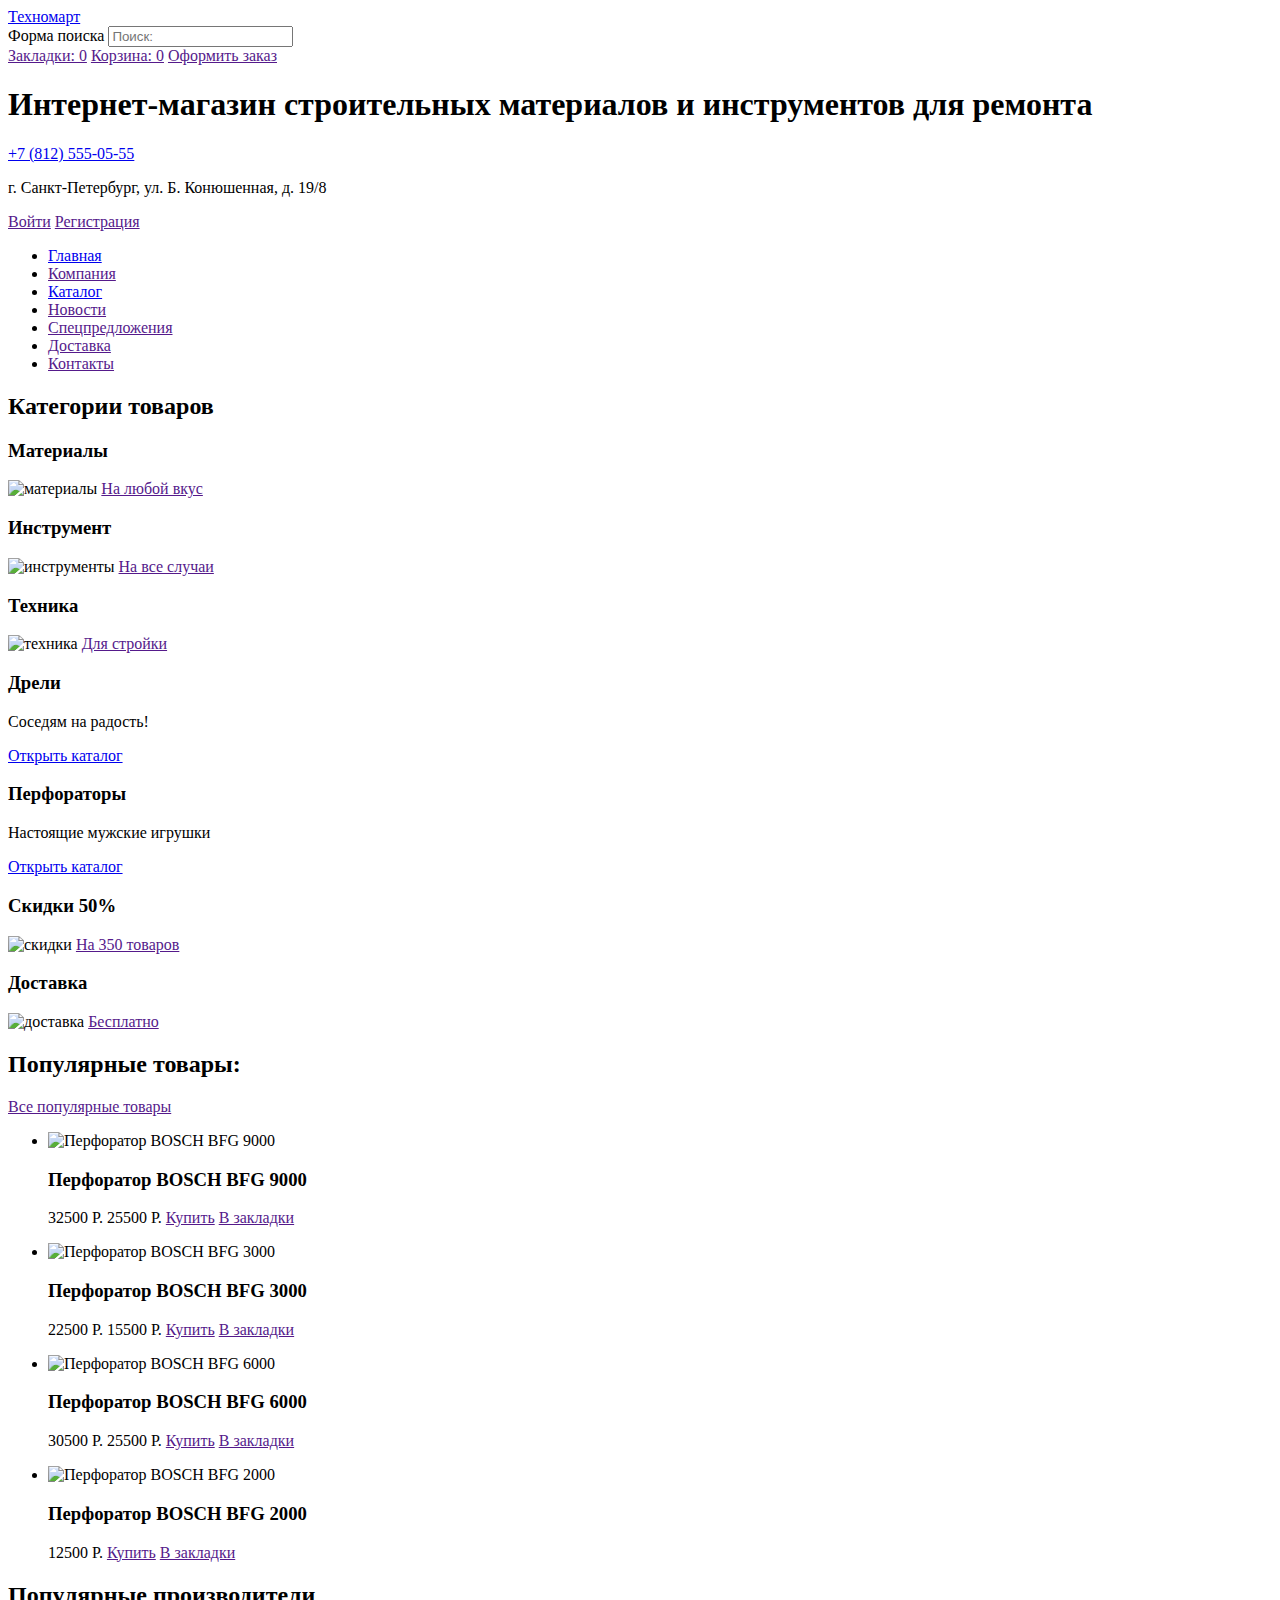
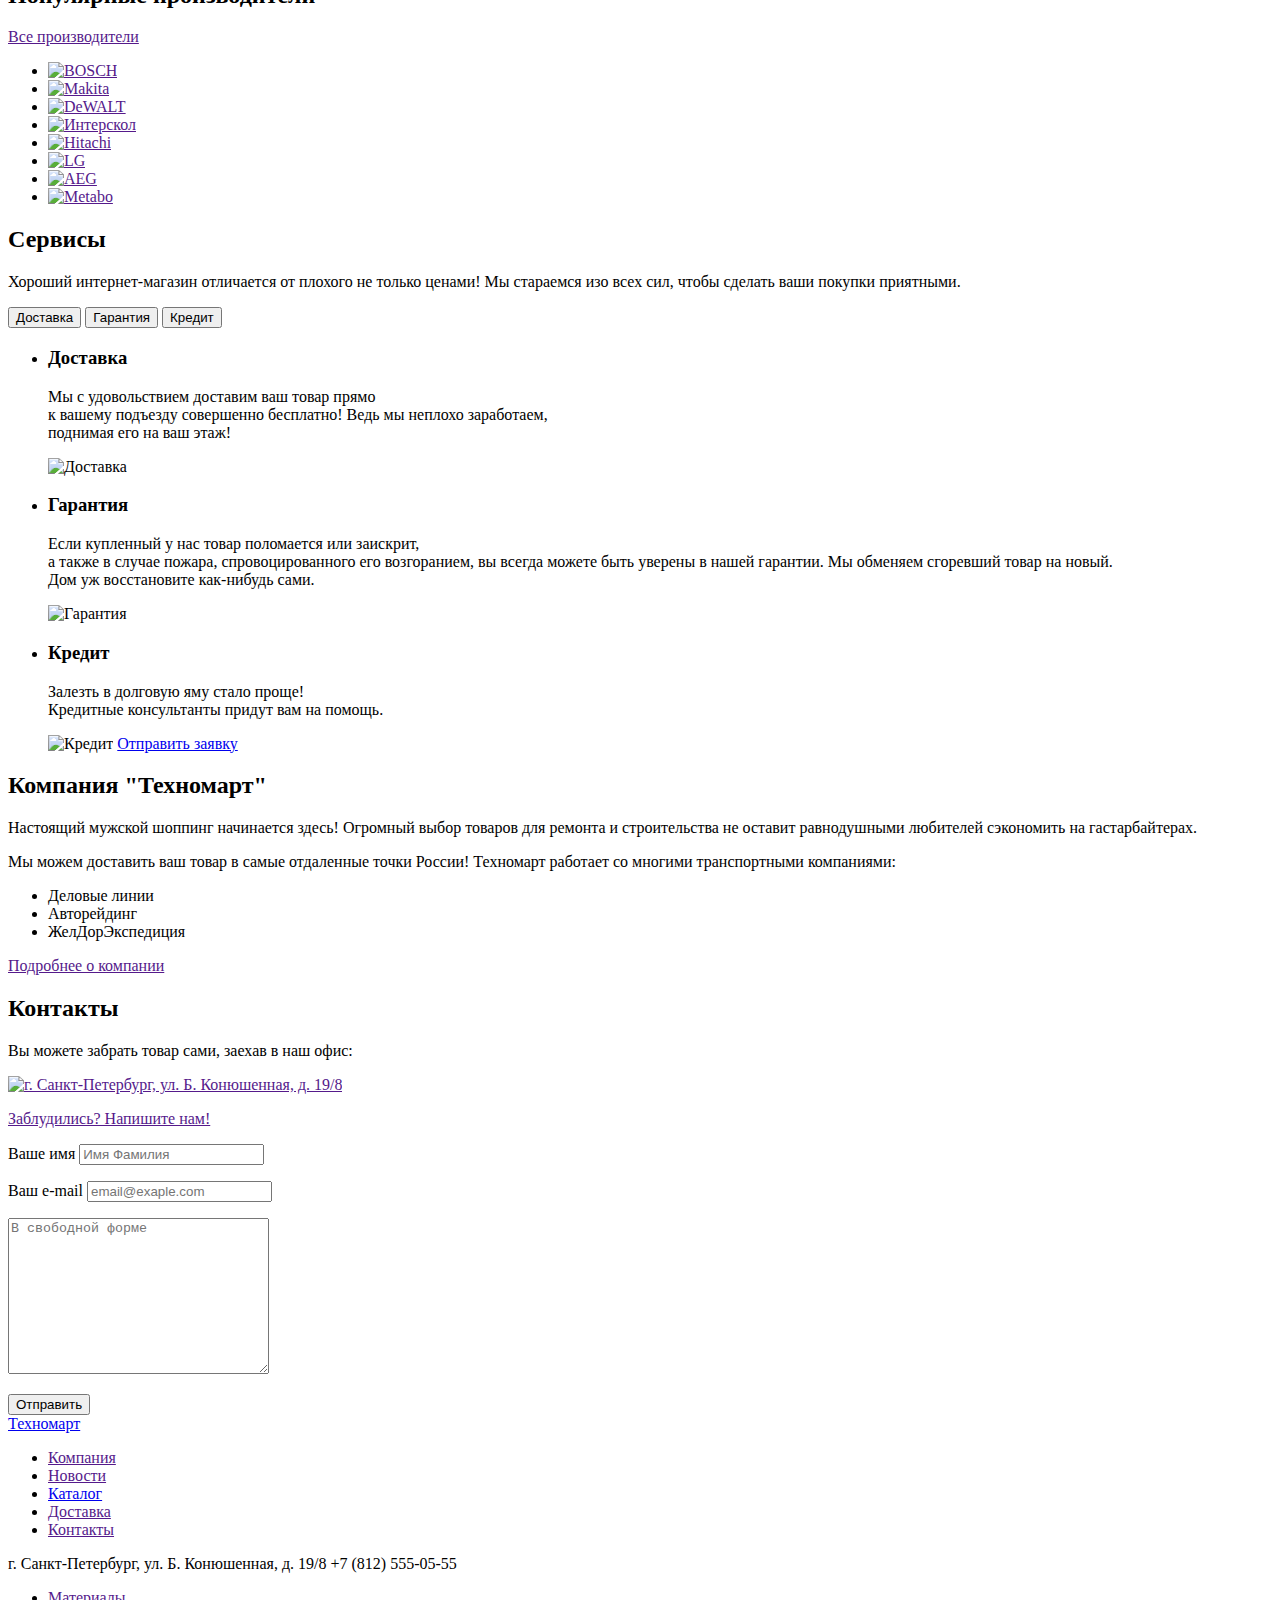
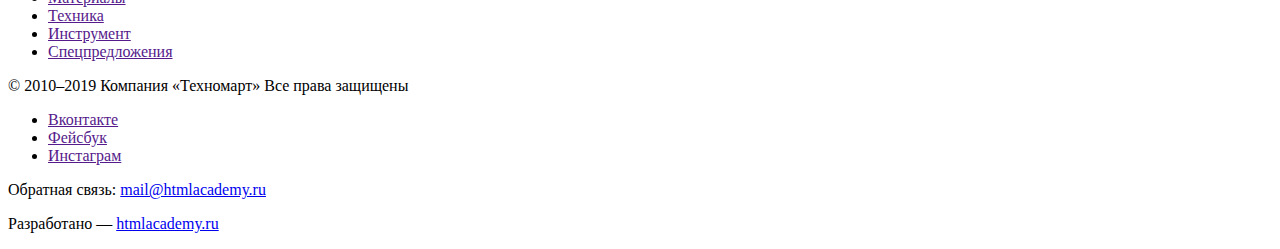
==== index.html @ 021f56d1 "Внесла изменения по разметке" ====
<!DOCTYPE html>
<html lang="ru">

<head>
  <meta charset="utf-8">
  <title>HTML Academy: Техномарт</title>
  <link
    href="https://fonts.googleapis.com/css?family=Cuprum:400,700,400italic%7CPT+Sans:400,700&amp;subset=cyrillic-ext,latin"
    rel="stylesheet">
  <link href="css/normalize.css" rel="stylesheet">
  <link href="css/style.css" rel="stylesheet">
</head>

<body>
  <header>
    <div class="top-menu">
      <!-- Заменить на катинку -->
      <a class="header-logo" href="index.html">Техномарт</a>
      <form action="https://echo.htmlacademy.ru" method="get">
        <label for="search" class="visually-hidden">Форма поиска</label>
        <input type="search" name="search" id="search" class="search" placeholder="Поиск:">
      </form>
      <a href="">Закладки: 0</a>
      <a href="">Корзина: 0</a>
      <a class="make-order" href="">Оформить заказ</a>
    </div>
    <div class="header-info">
      <h1>
        Интернет-магазин строительных материалов и инструментов для ремонта
      </h1>
      <div>
        <a class="tel-number" href="tel:7-812-555-05-55">+7 (812) 555-05-55</a>
        <p class="address">г. Санкт-Петербург, ул. Б. Конюшенная, д. 19/8</p>
      </div>
      <div class="user-menu">
        <a href="">Войти</a>
        <a href="">Регистрация</a>
      </div>
    </div>
    <nav>
      <ul>
        <li><a href="index.html">Главная</a></li>
        <li><a href="">Компания</a></li>
        <li><a href="catalog.html">Каталог</a></li>
        <li><a href="">Новости</a></li>
        <li><a href="">Спецпредложения</a></li>
        <li><a href="">Доставка</a></li>
        <li><a href="">Контакты</a></li>
      </ul>
    </nav>
  </header>
  <main>
    <section class="promo">
      <h2 class="visually-hidden">Категории товаров</h2>
      <div class="promo-block yellow-block">
        <h3>Материалы</h3>
        <!-- <img class="new-flag" src="img/new-flag.png" width="60" height="60" alt="новинка"> -->
        <img src="img/svg/icon-tin.svg" width="45" height="65" alt="материалы">
        <a class="button-promo" href="">На любой вкус</a>
      </div>
      <div class="promo-block blue-block">
        <h3>Инструмент</h3>
        <img src="img/svg/icon-drill.svg" width="75" height="60" alt="инструменты">
        <a class="button-promo" href="">На все случаи</a>
      </div>
      <div class="promo-block purple-block">
        <h3>Техника</h3>
        <img src="img/svg/icon-tractor.svg" width="80" height="60" alt="техника">
        <a class="button-promo" href="">Для стройки</a>
      </div>
      <!-- Слайдер -->
      <div class="slider">
        <div>
          <h3 class="uppercase">Дрели</h3>
          <p>Соседям на радость!</p>
          <a class="button-red" href="catalog.html">Открыть каталог</a>
        </div>
        <div>
          <h3>Перфораторы</h3>
          <p>Настоящие мужские игрушки</p>
          <a class="button-red" href="catalog.html">Открыть каталог</a>
        </div>
      </div>
      <div class="promo-block green-block">
        <h3>Скидки 50%</h3>
        <img src="img/svg/icon-basket.svg" width="60" height="70" alt="скидки">
        <a class="button-promo" href="">На 350 товаров</a>
      </div>
      <div class="promo-block yellow-block-delivery">
        <h3>Доставка</h3>
        <img src="img/svg/icon-bus.svg" width="80" height="65" alt="доставка">
        <a class="button-promo" href="">Бесплатно</a>
      </div>
    </section>
    <!-- Популярные товары -->
    <section class="popular-products">
      <div>
        <h2 class="popular-products-title">Популярные товары:</h2>
        <a class="popular-products-button" href="">Все популярные товары</a>
      </div>
      <ul class="popular-list">
        <li class="card">
          <p class="popular-item">
            <img src="img/perforator-bfg-9000.jpg" width="218" height="170" alt="Перфоратор BOSCH BFG 9000">
          </p>
          <h3>Перфоратор BOSCH BFG 9000</h3>
          <p>
            <span class="old-price">32500 Р.</span>
            <span class="new-price">25500 Р.</span>
            <a class="button-buy" href="">Купить</a>
            <a class="add-to-bookmarks" href="">В закладки</a>
          </p>
        </li>
        <li class="card">
          <p class="popular-item">
            <img src="img/perforator-bfg-3000.jpg" width="218" height="170" alt="Перфоратор BOSCH BFG 3000">
          </p>
          <h3>Перфоратор BOSCH BFG 3000</h3>
          <p>
            <span class="old-price">22500 Р.</span>
            <span class="new-price">15500 Р.</span>
            <a class="button-buy" href="">Купить</a>
            <a class="add-to-bookmarks" href="">В закладки</a>
          </p>
        </li>
        <li class="card">
          <p class="popular-item">
            <img src="img/perforator-bfg-6000.jpg" width="218" height="170" alt="Перфоратор BOSCH BFG 6000">
          </p>
          <h3>Перфоратор BOSCH BFG 6000</h3>
          <p>
            <span class="old-price">30500 Р.</span>
            <span class="new-price">25500 Р.</span>
            <a class="button-buy" href="">Купить</a>
            <a class="add-to-bookmarks" href="">В закладки</a>
          </p>
        </li>
        <li class="card">
          <p class="popular-item">
            <img src="img/perforator-bfg-2000.jpg" width="218" height="170" alt="Перфоратор BOSCH BFG 2000">
          </p>
          <h3>Перфоратор BOSCH BFG 2000</h3>
          <p>
            <span class="new-price">12500 Р.</span>
            <a class="button-buy" href="">Купить</a>
            <a class="add-to-bookmarks" href="">В закладки</a>
          </p>
        </li>
      </ul>
    </section>
    <!-- Производители -->
    <section class="brands">
      <div>
        <h2 class="brands-title">Популярные производители</h2>
        <a class="all-brands-button" href="">Все производители</a>
      </div>
      <ul class="brands-list">
        <li><a class="brand" href=""><img src="img/bosch.png" width="126" height="37" alt="BOSCH"></a></li>
        <li><a class="brand" href=""><img src="img/makita.png" width="123" height="40" alt="Makita"></a></li>
        <li><a class="brand" href=""><img src="img/dewalt.png" width="146" height="44" alt="DeWALT"></a></li>
        <li><a class="brand" href=""><img src="img/interskop.png" width="200" height="88" alt="Интерскол"></a></li>
        <li><a class="brand" href=""><img src="img/hitachi.png" width="169" height="31" alt="Hitachi"></a></li>
        <li><a class="brand" href=""><img src="img/lg.png" width="121" height="73" alt="LG"></a></li>
        <li><a class="brand" href=""><img src="img/aeg.png" width="151" height="96" alt="AEG"></a></li>
        <li><a class="brand" href=""><img src="img/metabo.png" width="204" height="69" alt="Metabo"></a></li>
      </ul>
    </section>
    <section class="services">
      <h2 class="services-title">Сервисы</h2>
      <p>Хороший интернет-магазин отличается от плохого не только ценами!
        Мы стараемся изо всех сил, чтобы сделать ваши покупки приятными.</p>
      <div class="services-navigation">
        <button type="submit">Доставка</button>
        <button type="submit">Гарантия</button>
        <button type="submit">Кредит</button>
      </div>
      <ul class="services-info">
        <li class="service-item">
          <h3>Доставка</h3>
          <p>Мы с удовольствием доставим ваш товар прямо <br>
            к вашему подъезду совершенно бесплатно!
            Ведь мы неплохо заработаем, <br>
            поднимая его на ваш этаж!</p>
          <img src="img/delivery.png" alt="Доставка">
        </li>
        <li class="service-item">
          <h3>Гарантия</h3>
          <p>Если купленный у нас товар поломается или заискрит, <br>
            а также в случае пожара, спровоцированного его возгоранием,
            вы всегда можете быть уверены в нашей гарантии. Мы обменяем
            сгоревший товар на новый. <br>
            Дом уж восстановите как-нибудь сами.</p>
          <img src="img/guarantee.png" alt="Гарантия">
        </li>
        <li class="service-item">
          <h3>Кредит</h3>
          <p>Залезть в долговую яму стало проще! <br>
            Кредитные консультанты придут вам на помощь.</p>
          <img src="img/credit.png" alt="Кредит">
          <a class="credit-button" href="#">Отправить заявку</a>
        </li>
      </ul>
    </section>
    <section class="about-company">
      <h2 class="about-company-title">Компания "Техномарт"</h2>
      <p>Настоящий мужской шоппинг начинается здесь! Огромный выбор товаров для ремонта
        и строительства не оставит равнодушными любителей сэкономить на гастарбайтерах.</p>
      <p>Мы можем доставить ваш товар в самые отдаленные точки России!
        Техномарт работает со многими транспортными компаниями: </p>
      <ul>
        <li>Деловые линии</li>
        <li>Авторейдинг</li>
        <li>ЖелДорЭкспедиция</li>
      </ul>
      <a class="button-about-company" href="">Подробнее о компании</a>
    </section>
    <section class="contacts">
      <h2 class="contacts-title">Контакты</h2>
      <p>Вы можете забрать товар сами,
        заехав в наш офис:</p>
      <a href=""><img src="img/map.png" width="300" height="158"
          alt="г. Санкт-Петербург, ул. Б. Конюшенная, д. 19/8"></a>
      <p>
        <a class="button-contacts" href="">Заблудились? Напишите нам!</a>
      </p>
      <form action="https://echo.htmlacademy.ru" method="post">
        <p>
          <label for="name">Ваше имя</label>
          <input type="text" name="name" id="name" placeholder="Имя Фамилия">
        </p>
        <p>
          <label for="e-mail">Ваш e-mail</label>
          <input type="email" name="e-mail" id="e-mail" placeholder="email@exaple.com">
        </p>
        <p>
          <textarea name="letter" id="letter" cols="30" rows="10" placeholder="В свободной форме"></textarea>
        </p>
        <button type="submit">Отправить</button>
      </form>
    </section>
  </main>
  <footer>
    <div class="footer-top">
      <section>
        <a class="header-logo" href="index.html">Техномарт</a>
        <ul class="footer-nav">
          <li><a href="" class="footer-nav-item">Компания</a></li>
          <li><a href="" class="footer-nav-item">Новости</a></li>
          <li><a href="catalog.html" class="footer-nav-item">Каталог</a></li>
          <li><a href="" class="footer-nav-item">Доставка</a></li>
          <li><a href="" class="footer-nav-item">Контакты</a></li>
        </ul>
      </section>
      <section>
        <p class="footer-address">г. Санкт-Петербург, ул. Б. Конюшенная, д. 19/8
          +7 (812) 555-05-55
        </p>
        <ul class="footer-catalog">
          <li><a href="" class="footer-catalog-item">Материалы</a></li>
          <li><a href="" class="footer-catalog-item">Техника</a></li>
          <li><a href="" class="footer-catalog-item">Инструмент</a></li>
          <li><a href="" class="footer-catalog-item">Спецпредложения</a></li>
        </ul>
      </section>
    </div>
    <section class="footer-contacts">
      <p>© 2010–2019 Компания «Техномарт»
        Все права защищены</p>
      <div class="social-links">
        <ul>
          <li>
            <a href="">Вконтакте</a>
          </li>
          <li>
            <a href="">Фейсбук</a>
          </li>
          <li>
            <a href="">Инстаграм</a>
          </li>
        </ul>
      </div>
      <p>
        Обратная связь:
        <a class="contact-link" href="mailto:mail@htmlacademy.ru">mail@htmlacademy.ru</a>
      </p>
      <p>
        Разработано —
        <a class="contact-link" href="https://htmlacademy.ru/intensive/htmlcss">htmlacademy.ru</a>
      </p>
    </section>
  </footer>
</body>

</html>
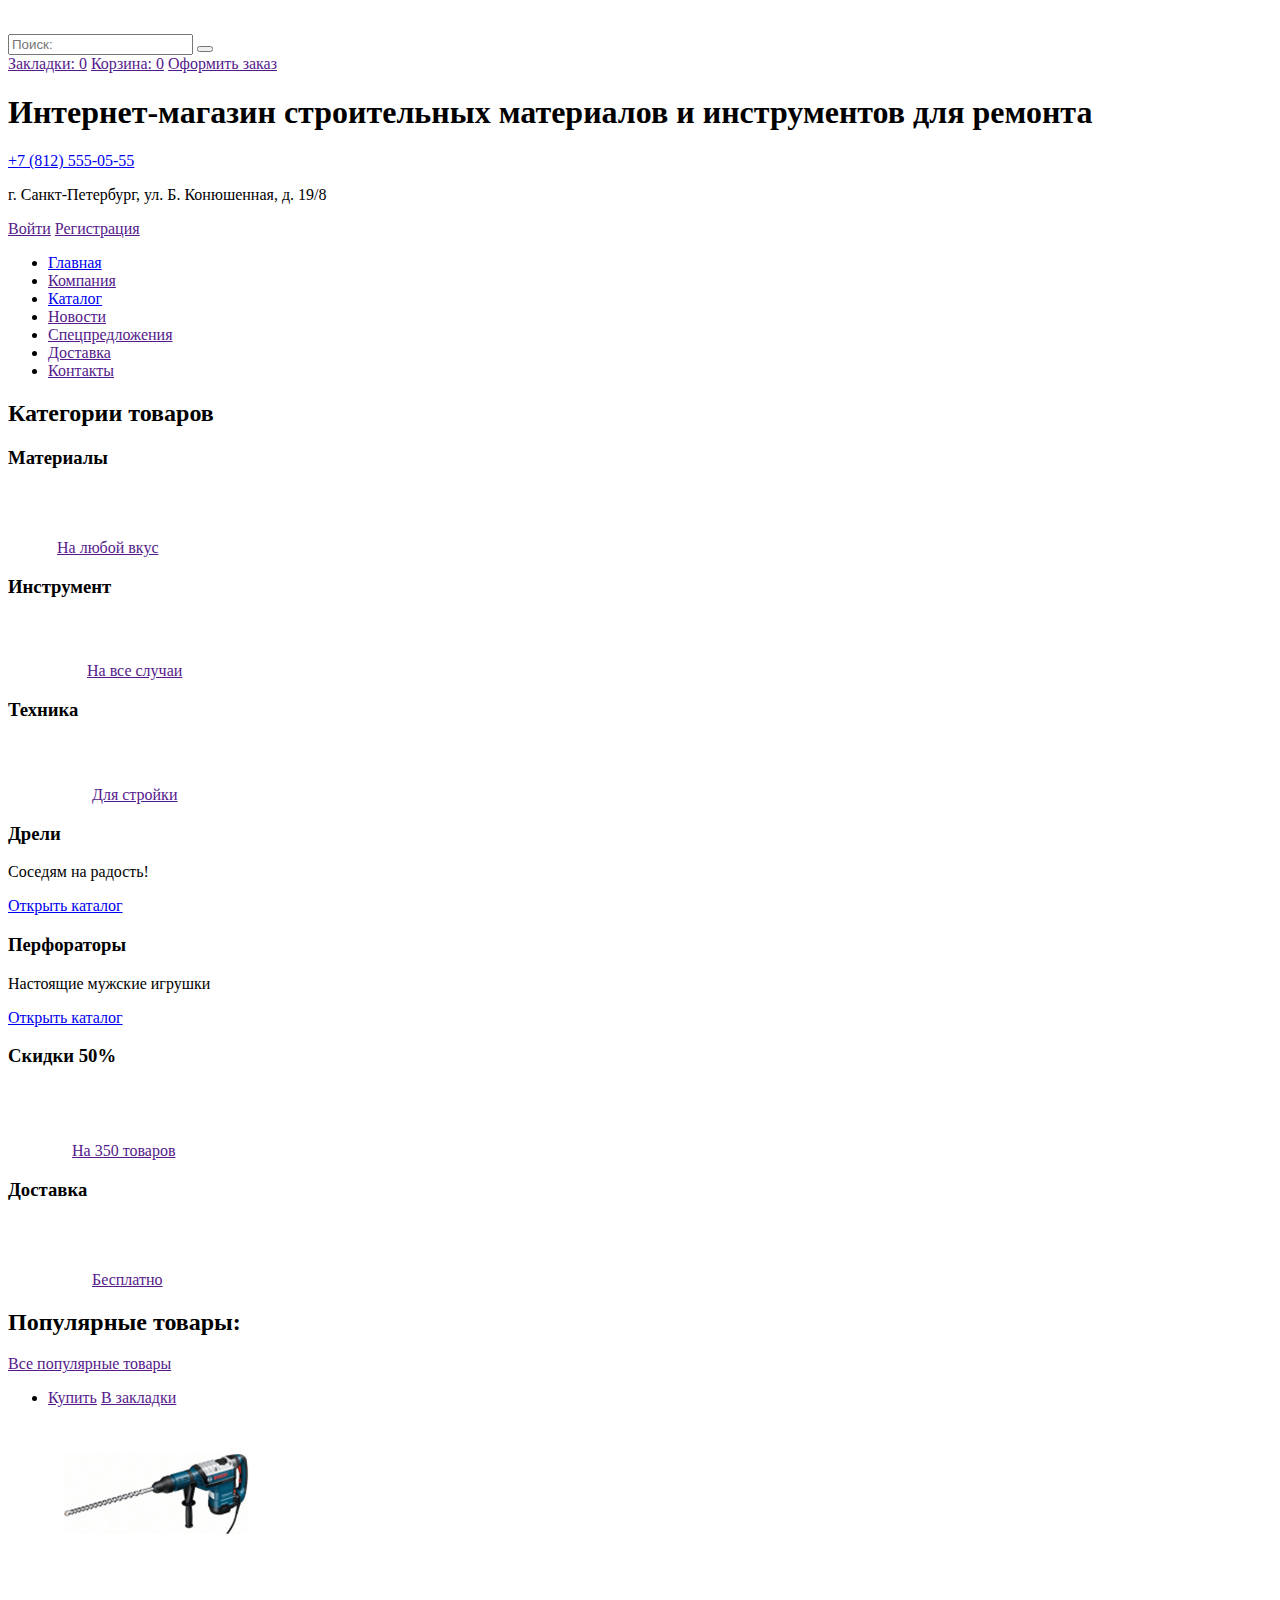
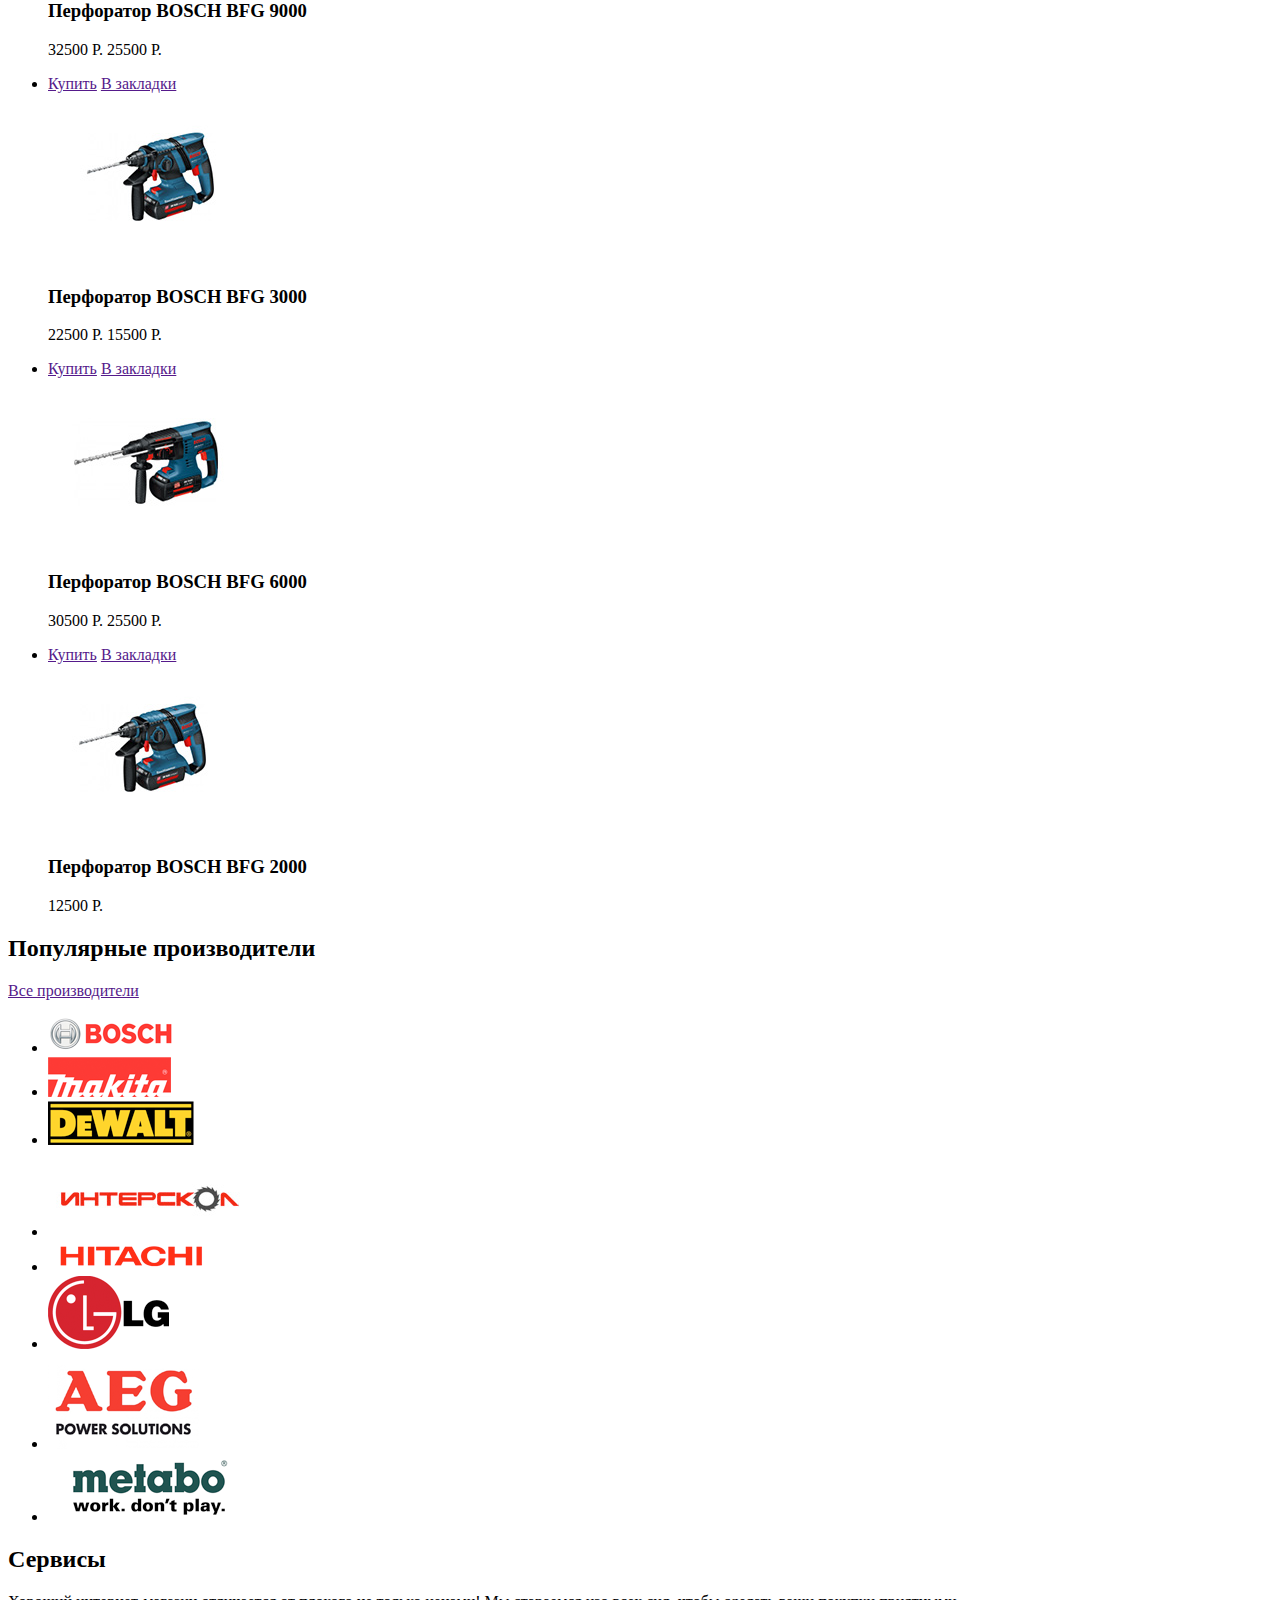
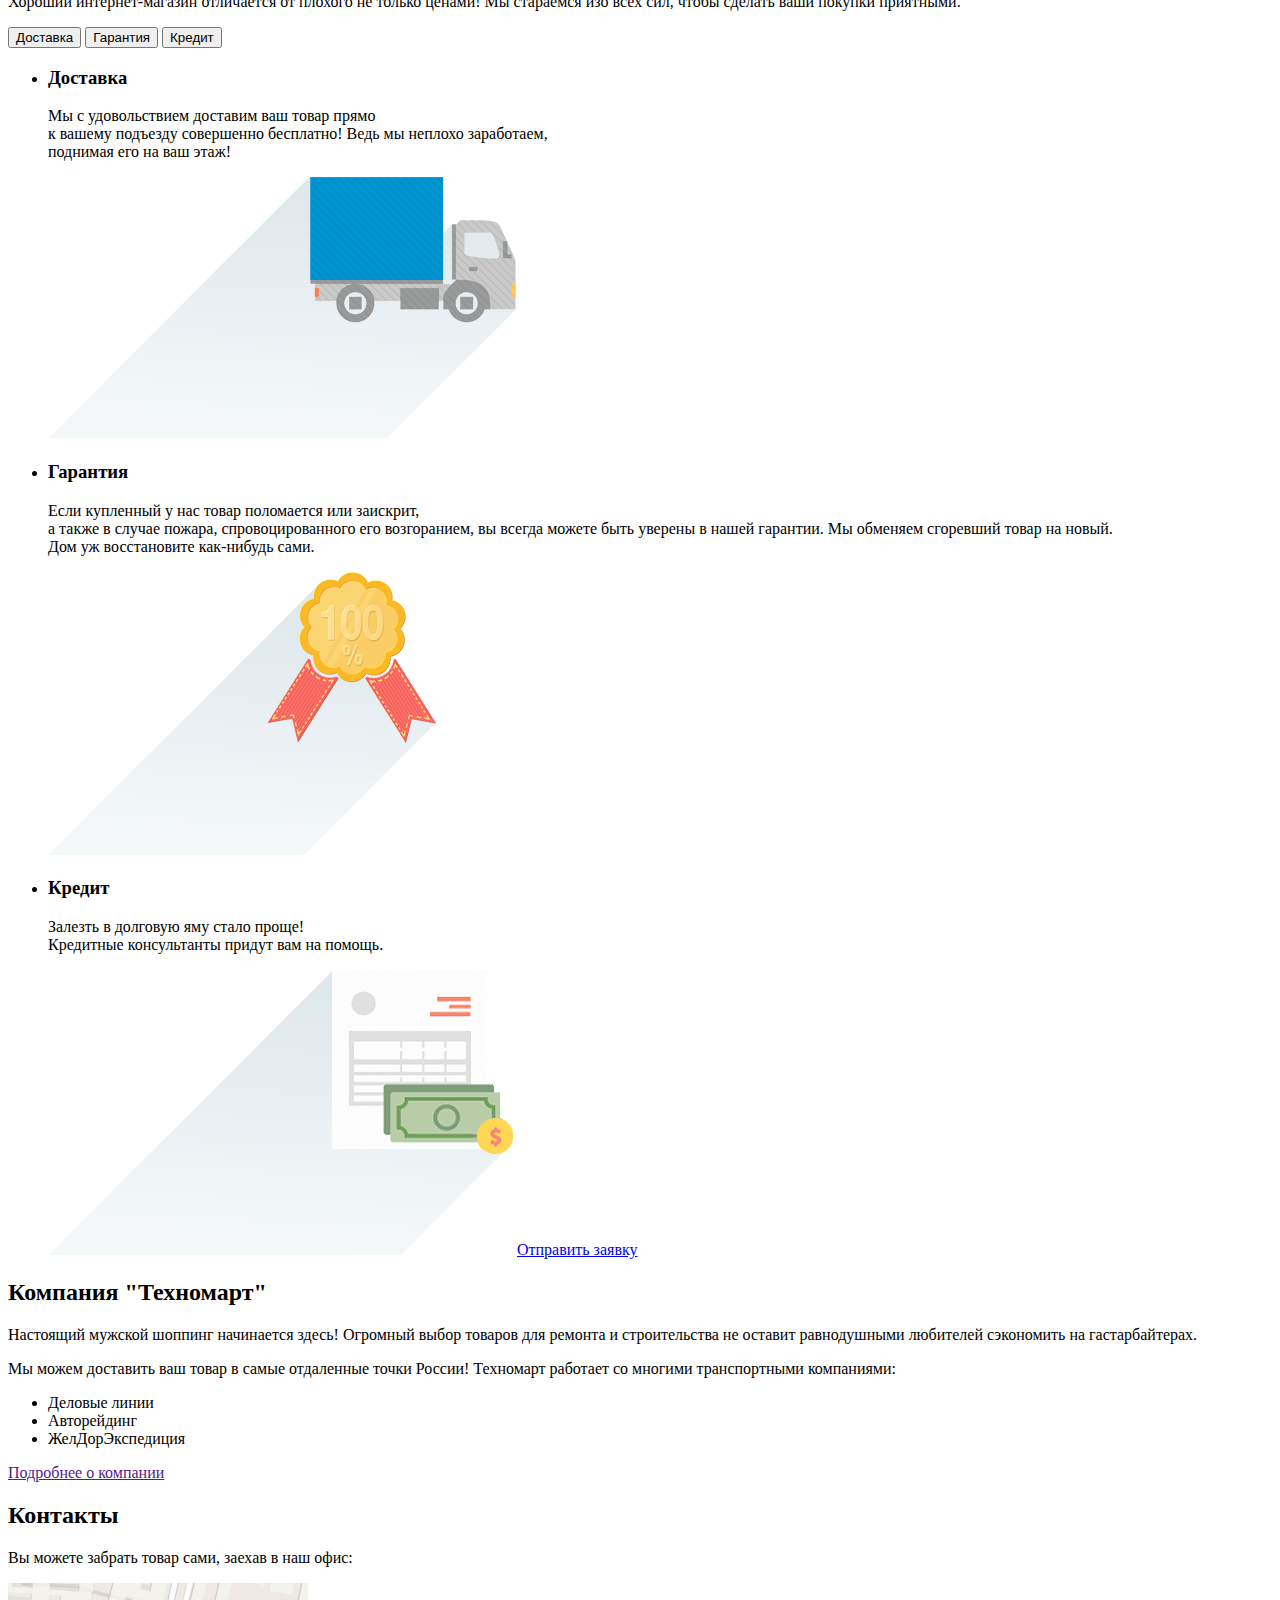
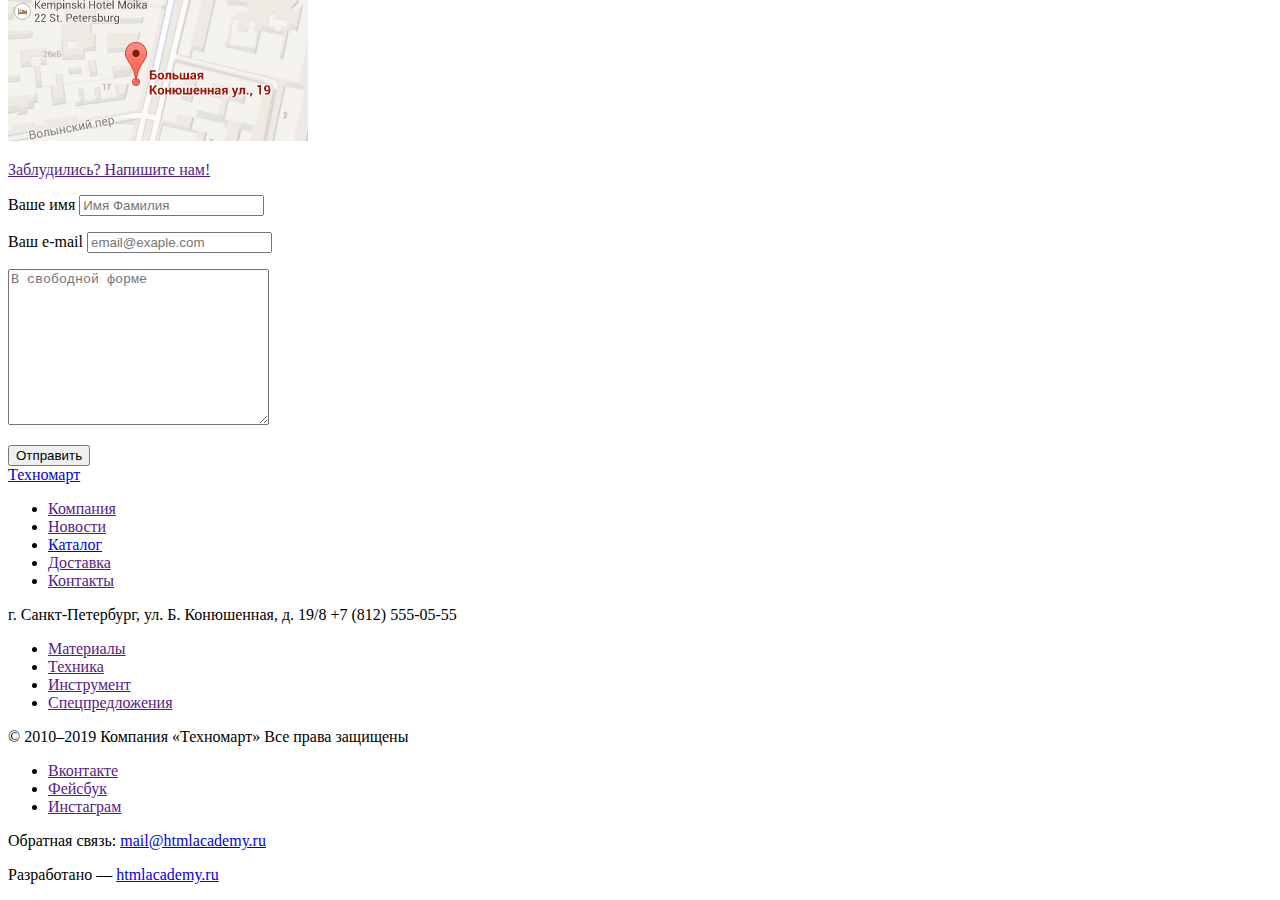
==== commit 8a7b7d2a: "Добавила логотип" ====
--- a/index.html
+++ b/index.html
@@ -15,37 +15,39 @@
   <header>
     <div class="top-menu">
       <!-- Заменить на катинку -->
-      <a class="header-logo" href="index.html">Техномарт</a>
+      <a class="header-logo logo" href="index.html">
+        <img src="img/svg/logo-technomart.svg" alt="">
+      </a>
       <form action="https://echo.htmlacademy.ru" method="get">
-        <label for="search" class="visually-hidden">Форма поиска</label>
         <input type="search" name="search" id="search" class="search" placeholder="Поиск:">
+        <button type="submit"></button>
       </form>
-      <a href="">Закладки: 0</a>
-      <a href="">Корзина: 0</a>
-      <a class="make-order" href="">Оформить заказ</a>
+      <a class="top-menu-bookmarks" href="">Закладки: 0</a>
+      <a class="top-menu-basket" href="">Корзина: 0</a>
+      <a class="top-menu-order" href="">Оформить заказ</a>
     </div>
     <div class="header-info">
-      <h1>
+      <h1 class="header-info-title">
         Интернет-магазин строительных материалов и инструментов для ремонта
       </h1>
-      <div>
+      <div class="header-info-contacts">
         <a class="tel-number" href="tel:7-812-555-05-55">+7 (812) 555-05-55</a>
         <p class="address">г. Санкт-Петербург, ул. Б. Конюшенная, д. 19/8</p>
       </div>
-      <div class="user-menu">
-        <a href="">Войти</a>
-        <a href="">Регистрация</a>
+      <div class="profile">
+        <a class="profile-sign-in" href="">Войти</a>
+        <a class="profile-sign-up" href="">Регистрация</a>
       </div>
     </div>
     <nav>
       <ul>
-        <li><a href="index.html">Главная</a></li>
-        <li><a href="">Компания</a></li>
-        <li><a href="catalog.html">Каталог</a></li>
-        <li><a href="">Новости</a></li>
-        <li><a href="">Спецпредложения</a></li>
-        <li><a href="">Доставка</a></li>
-        <li><a href="">Контакты</a></li>
+        <li class="nav-link"><a class="nav-link-item" href="index.html">Главная</a></li>
+        <li class="nav-link"><a class="nav-link-item" href="">Компания</a></li>
+        <li class="nav-link"><a class="nav-link-item" href="catalog.html">Каталог</a></li>
+        <li class="nav-link"><a class="nav-link-item" href="">Новости</a></li>
+        <li class="nav-link"><a class="nav-link-item" href="">Спецпредложения</a></li>
+        <li class="nav-link"><a class="nav-link-item" href="">Доставка</a></li>
+        <li class="nav-link"><a class="nav-link-item" href="">Контакты</a></li>
       </ul>
     </nav>
   </header>
@@ -56,40 +58,40 @@
         <h3>Материалы</h3>
         <!-- <img class="new-flag" src="img/new-flag.png" width="60" height="60" alt="новинка"> -->
         <img src="img/svg/icon-tin.svg" width="45" height="65" alt="материалы">
-        <a class="button-promo" href="">На любой вкус</a>
+        <a class="promo-button" href="">На любой вкус</a>
       </div>
       <div class="promo-block blue-block">
         <h3>Инструмент</h3>
         <img src="img/svg/icon-drill.svg" width="75" height="60" alt="инструменты">
-        <a class="button-promo" href="">На все случаи</a>
+        <a class="promo-buttono" href="">На все случаи</a>
       </div>
       <div class="promo-block purple-block">
         <h3>Техника</h3>
         <img src="img/svg/icon-tractor.svg" width="80" height="60" alt="техника">
-        <a class="button-promo" href="">Для стройки</a>
+        <a class="promo-button" href="">Для стройки</a>
       </div>
       <!-- Слайдер -->
       <div class="slider">
-        <div>
+        <div >
           <h3 class="uppercase">Дрели</h3>
-          <p>Соседям на радость!</p>
-          <a class="button-red" href="catalog.html">Открыть каталог</a>
+          <p class="slider-content">Соседям на радость!</p>
+          <a class="slider-button button-red" href="catalog.html">Открыть каталог</a>
         </div>
         <div>
           <h3>Перфораторы</h3>
-          <p>Настоящие мужские игрушки</p>
-          <a class="button-red" href="catalog.html">Открыть каталог</a>
+          <p class="slider-content">Настоящие мужские игрушки</p>
+          <a class="slider-button button-red" href="catalog.html">Открыть каталог</a>
         </div>
       </div>
       <div class="promo-block green-block">
         <h3>Скидки 50%</h3>
         <img src="img/svg/icon-basket.svg" width="60" height="70" alt="скидки">
-        <a class="button-promo" href="">На 350 товаров</a>
+        <a class="promo-button" href="">На 350 товаров</a>
       </div>
       <div class="promo-block yellow-block-delivery">
         <h3>Доставка</h3>
         <img src="img/svg/icon-bus.svg" width="80" height="65" alt="доставка">
-        <a class="button-promo" href="">Бесплатно</a>
+        <a class="promo-button" href="">Бесплатно</a>
       </div>
     </section>
     <!-- Популярные товары -->
@@ -100,50 +102,58 @@
       </div>
       <ul class="popular-list">
         <li class="card">
-          <p class="popular-item">
+          <div class="card-buttons">
+            <a class="card-button-buy" href="">Купить</a>
+            <a class="card-button-add" href="">В закладки</a>
+          </div>
+          <div class="card-item">
             <img src="img/perforator-bfg-9000.jpg" width="218" height="170" alt="Перфоратор BOSCH BFG 9000">
-          </p>
+          </div>
           <h3>Перфоратор BOSCH BFG 9000</h3>
           <p>
-            <span class="old-price">32500 Р.</span>
-            <span class="new-price">25500 Р.</span>
-            <a class="button-buy" href="">Купить</a>
+            <span class="card-old-price">32500 Р.</span>
+            <span class="card-new-price">25500 Р.</span>
+          </p>
+        </li>
+        <li class="card">
+          <div class="card-buttons">
+            <a class="card-button-buy" href="">Купить</a>
             <a class="add-to-bookmarks" href="">В закладки</a>
-          </p>
-        </li>
-        <li class="card">
-          <p class="popular-item">
+          </div>
+          <div class="card-item">
             <img src="img/perforator-bfg-3000.jpg" width="218" height="170" alt="Перфоратор BOSCH BFG 3000">
-          </p>
+          </div>
           <h3>Перфоратор BOSCH BFG 3000</h3>
           <p>
-            <span class="old-price">22500 Р.</span>
-            <span class="new-price">15500 Р.</span>
-            <a class="button-buy" href="">Купить</a>
+            <span class="card-old-price">22500 Р.</span>
+            <span class="card-new-price">15500 Р.</span>
+          </p>
+        </li>
+        <li class="card">
+          <div class="card-buttons">
+            <a class="card-button-buy" href="">Купить</a>
             <a class="add-to-bookmarks" href="">В закладки</a>
-          </p>
-        </li>
-        <li class="card">
-          <p class="popular-item">
+          </div>
+          <div class="card-item">
             <img src="img/perforator-bfg-6000.jpg" width="218" height="170" alt="Перфоратор BOSCH BFG 6000">
-          </p>
+          </div>
           <h3>Перфоратор BOSCH BFG 6000</h3>
           <p>
-            <span class="old-price">30500 Р.</span>
-            <span class="new-price">25500 Р.</span>
-            <a class="button-buy" href="">Купить</a>
+            <span class="card-old-price">30500 Р.</span>
+            <span class="card-new-price">25500 Р.</span>
+          </p>
+        </li>
+        <li class="card">
+          <div class="card-buttons">
+            <a class="card-button-buy" href="">Купить</a>
             <a class="add-to-bookmarks" href="">В закладки</a>
-          </p>
-        </li>
-        <li class="card">
-          <p class="popular-item">
+          </div>
+          <div class="card-item">
             <img src="img/perforator-bfg-2000.jpg" width="218" height="170" alt="Перфоратор BOSCH BFG 2000">
-          </p>
+          </div>
           <h3>Перфоратор BOSCH BFG 2000</h3>
           <p>
-            <span class="new-price">12500 Р.</span>
-            <a class="button-buy" href="">Купить</a>
-            <a class="add-to-bookmarks" href="">В закладки</a>
+            <span class="card-new-price">12500 Р.</span>
           </p>
         </li>
       </ul>
@@ -152,22 +162,22 @@
     <section class="brands">
       <div>
         <h2 class="brands-title">Популярные производители</h2>
-        <a class="all-brands-button" href="">Все производители</a>
+        <a class="brands-button" href="">Все производители</a>
       </div>
       <ul class="brands-list">
-        <li><a class="brand" href=""><img src="img/bosch.png" width="126" height="37" alt="BOSCH"></a></li>
-        <li><a class="brand" href=""><img src="img/makita.png" width="123" height="40" alt="Makita"></a></li>
-        <li><a class="brand" href=""><img src="img/dewalt.png" width="146" height="44" alt="DeWALT"></a></li>
-        <li><a class="brand" href=""><img src="img/interskop.png" width="200" height="88" alt="Интерскол"></a></li>
-        <li><a class="brand" href=""><img src="img/hitachi.png" width="169" height="31" alt="Hitachi"></a></li>
-        <li><a class="brand" href=""><img src="img/lg.png" width="121" height="73" alt="LG"></a></li>
-        <li><a class="brand" href=""><img src="img/aeg.png" width="151" height="96" alt="AEG"></a></li>
-        <li><a class="brand" href=""><img src="img/metabo.png" width="204" height="69" alt="Metabo"></a></li>
+        <li><a class="brands-item" href=""><img src="img/bosch.png" width="126" height="37" alt="BOSCH"></a></li>
+        <li><a class="brands-item" href=""><img src="img/makita.png" width="123" height="40" alt="Makita"></a></li>
+        <li><a class="brands-item" href=""><img src="img/dewalt.png" width="146" height="44" alt="DeWALT"></a></li>
+        <li><a class="brands-item" href=""><img src="img/interskop.png" width="200" height="88" alt="Интерскол"></a></li>
+        <li><a class="brands-item" href=""><img src="img/hitachi.png" width="169" height="31" alt="Hitachi"></a></li>
+        <li><a class="brands-item" href=""><img src="img/lg.png" width="121" height="73" alt="LG"></a></li>
+        <li><a class="brands-item" href=""><img src="img/aeg.png" width="151" height="96" alt="AEG"></a></li>
+        <li><a class="brands-item" href=""><img src="img/metabo.png" width="204" height="69" alt="Metabo"></a></li>
       </ul>
     </section>
     <section class="services">
       <h2 class="services-title">Сервисы</h2>
-      <p>Хороший интернет-магазин отличается от плохого не только ценами!
+      <p class="services-content">Хороший интернет-магазин отличается от плохого не только ценами!
         Мы стараемся изо всех сил, чтобы сделать ваши покупки приятными.</p>
       <div class="services-navigation">
         <button type="submit">Доставка</button>
@@ -175,26 +185,26 @@
         <button type="submit">Кредит</button>
       </div>
       <ul class="services-info">
-        <li class="service-item">
+        <li class="service-info-item">
           <h3>Доставка</h3>
-          <p>Мы с удовольствием доставим ваш товар прямо <br>
+          <p class="services-info-content">Мы с удовольствием доставим ваш товар прямо <br>
             к вашему подъезду совершенно бесплатно!
             Ведь мы неплохо заработаем, <br>
             поднимая его на ваш этаж!</p>
           <img src="img/delivery.png" alt="Доставка">
         </li>
-        <li class="service-item">
+        <li class="service-info-item">
           <h3>Гарантия</h3>
-          <p>Если купленный у нас товар поломается или заискрит, <br>
+          <p class="services-info-content">Если купленный у нас товар поломается или заискрит, <br>
             а также в случае пожара, спровоцированного его возгоранием,
             вы всегда можете быть уверены в нашей гарантии. Мы обменяем
             сгоревший товар на новый. <br>
             Дом уж восстановите как-нибудь сами.</p>
           <img src="img/guarantee.png" alt="Гарантия">
         </li>
-        <li class="service-item">
+        <li class="service-info-item">
           <h3>Кредит</h3>
-          <p>Залезть в долговую яму стало проще! <br>
+          <p class="services-info-content">Залезть в долговую яму стало проще! <br>
             Кредитные консультанты придут вам на помощь.</p>
           <img src="img/credit.png" alt="Кредит">
           <a class="credit-button" href="#">Отправить заявку</a>
@@ -203,9 +213,9 @@
     </section>
     <section class="about-company">
       <h2 class="about-company-title">Компания "Техномарт"</h2>
-      <p>Настоящий мужской шоппинг начинается здесь! Огромный выбор товаров для ремонта
+      <p class="about-company-content">Настоящий мужской шоппинг начинается здесь! Огромный выбор товаров для ремонта
         и строительства не оставит равнодушными любителей сэкономить на гастарбайтерах.</p>
-      <p>Мы можем доставить ваш товар в самые отдаленные точки России!
+      <p class="about-company-content">Мы можем доставить ваш товар в самые отдаленные точки России!
         Техномарт работает со многими транспортными компаниями: </p>
       <ul>
         <li>Деловые линии</li>
@@ -216,7 +226,7 @@
     </section>
     <section class="contacts">
       <h2 class="contacts-title">Контакты</h2>
-      <p>Вы можете забрать товар сами,
+      <p class="contacts-content">Вы можете забрать товар сами,
         заехав в наш офис:</p>
       <a href=""><img src="img/map.png" width="300" height="158"
           alt="г. Санкт-Петербург, ул. Б. Конюшенная, д. 19/8"></a>
@@ -242,7 +252,7 @@
   <footer>
     <div class="footer-top">
       <section>
-        <a class="header-logo" href="index.html">Техномарт</a>
+        <a class="footer-logo logo" href="index.html">Техномарт</a>
         <ul class="footer-nav">
           <li><a href="" class="footer-nav-item">Компания</a></li>
           <li><a href="" class="footer-nav-item">Новости</a></li>
@@ -264,18 +274,18 @@
       </section>
     </div>
     <section class="footer-contacts">
-      <p>© 2010–2019 Компания «Техномарт»
+      <p class="footer-contacts-content">© 2010–2019 Компания «Техномарт»
         Все права защищены</p>
-      <div class="social-links">
+      <div class="social">
         <ul>
-          <li>
-            <a href="">Вконтакте</a>
+          <li class="social-link">
+            <a class="social-link-button_vk" href="">Вконтакте</a>
           </li>
-          <li>
-            <a href="">Фейсбук</a>
+          <li class="social-link">
+            <a class="social-link-button_fb" href="">Фейсбук</a>
           </li>
-          <li>
-            <a href="">Инстаграм</a>
+          <li class="social-link">
+            <a class="social-link-button_inst" href="">Инстаграм</a>
           </li>
         </ul>
       </div>
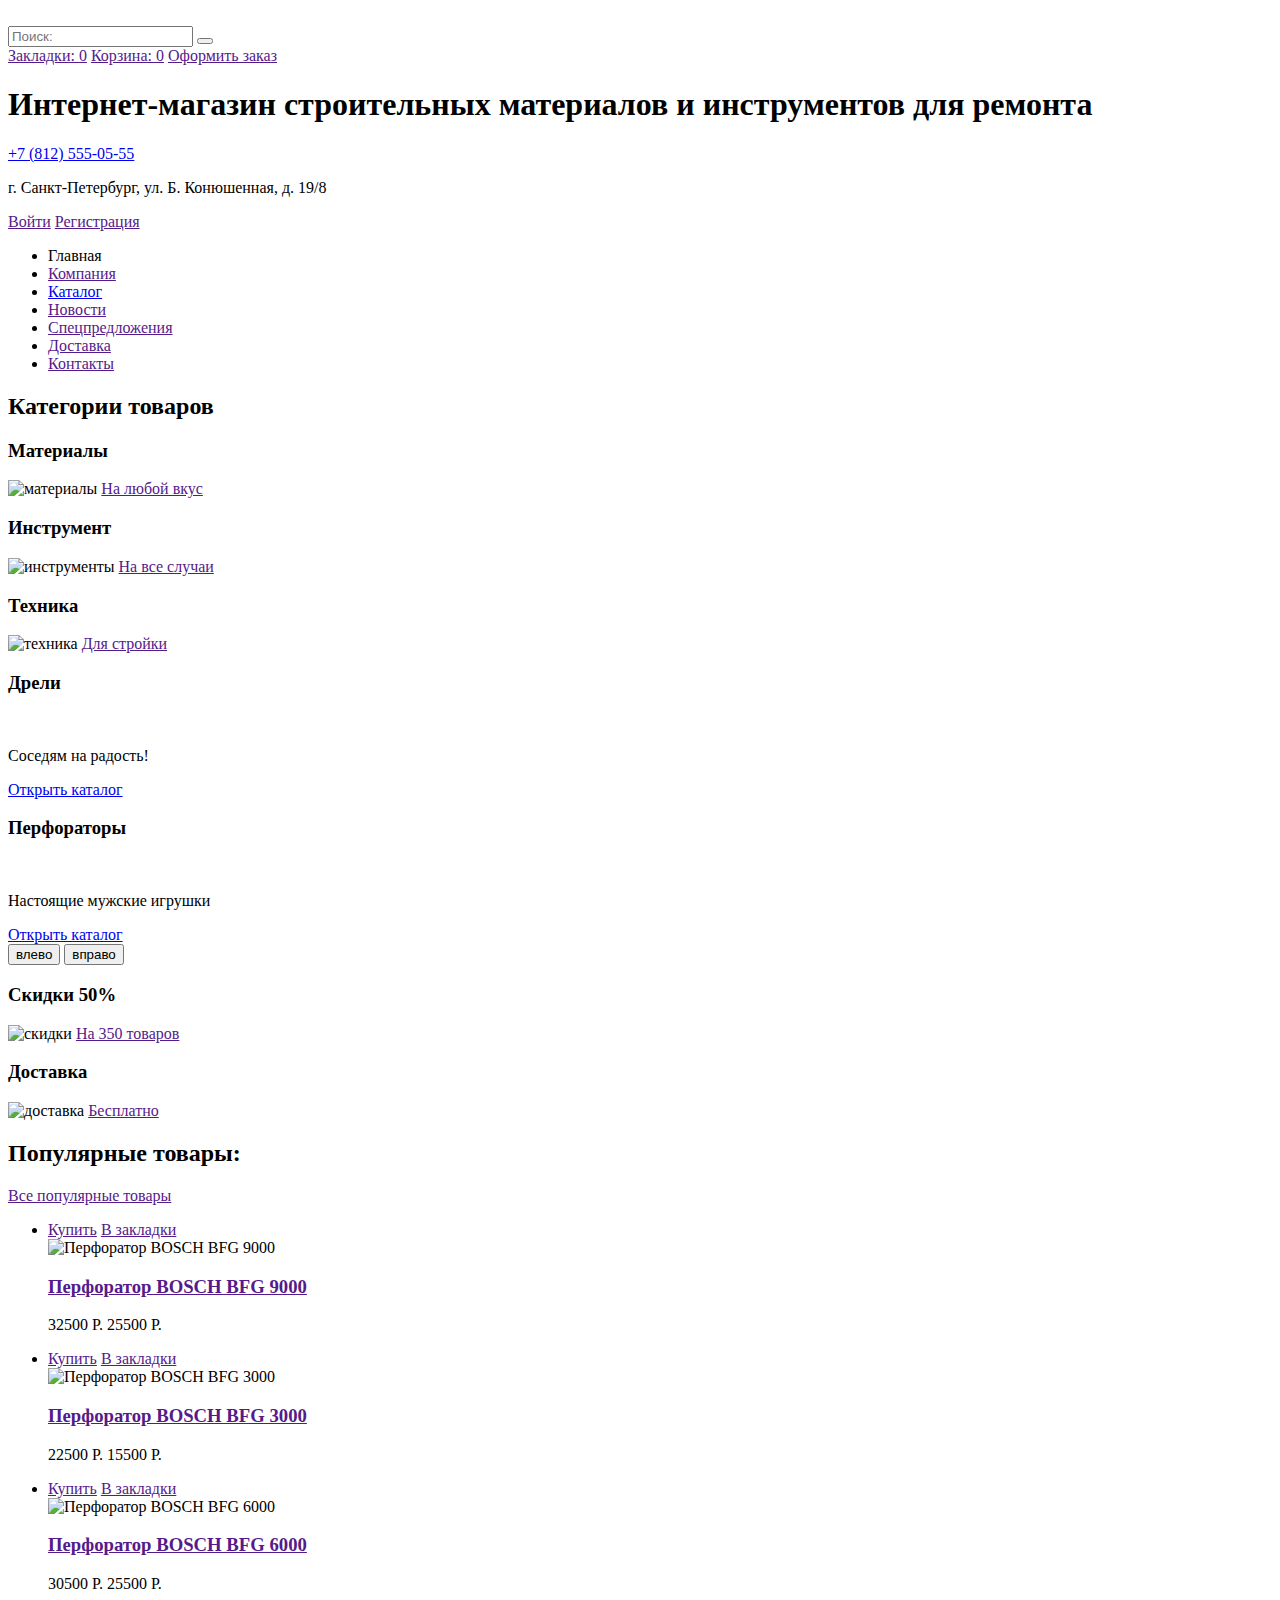
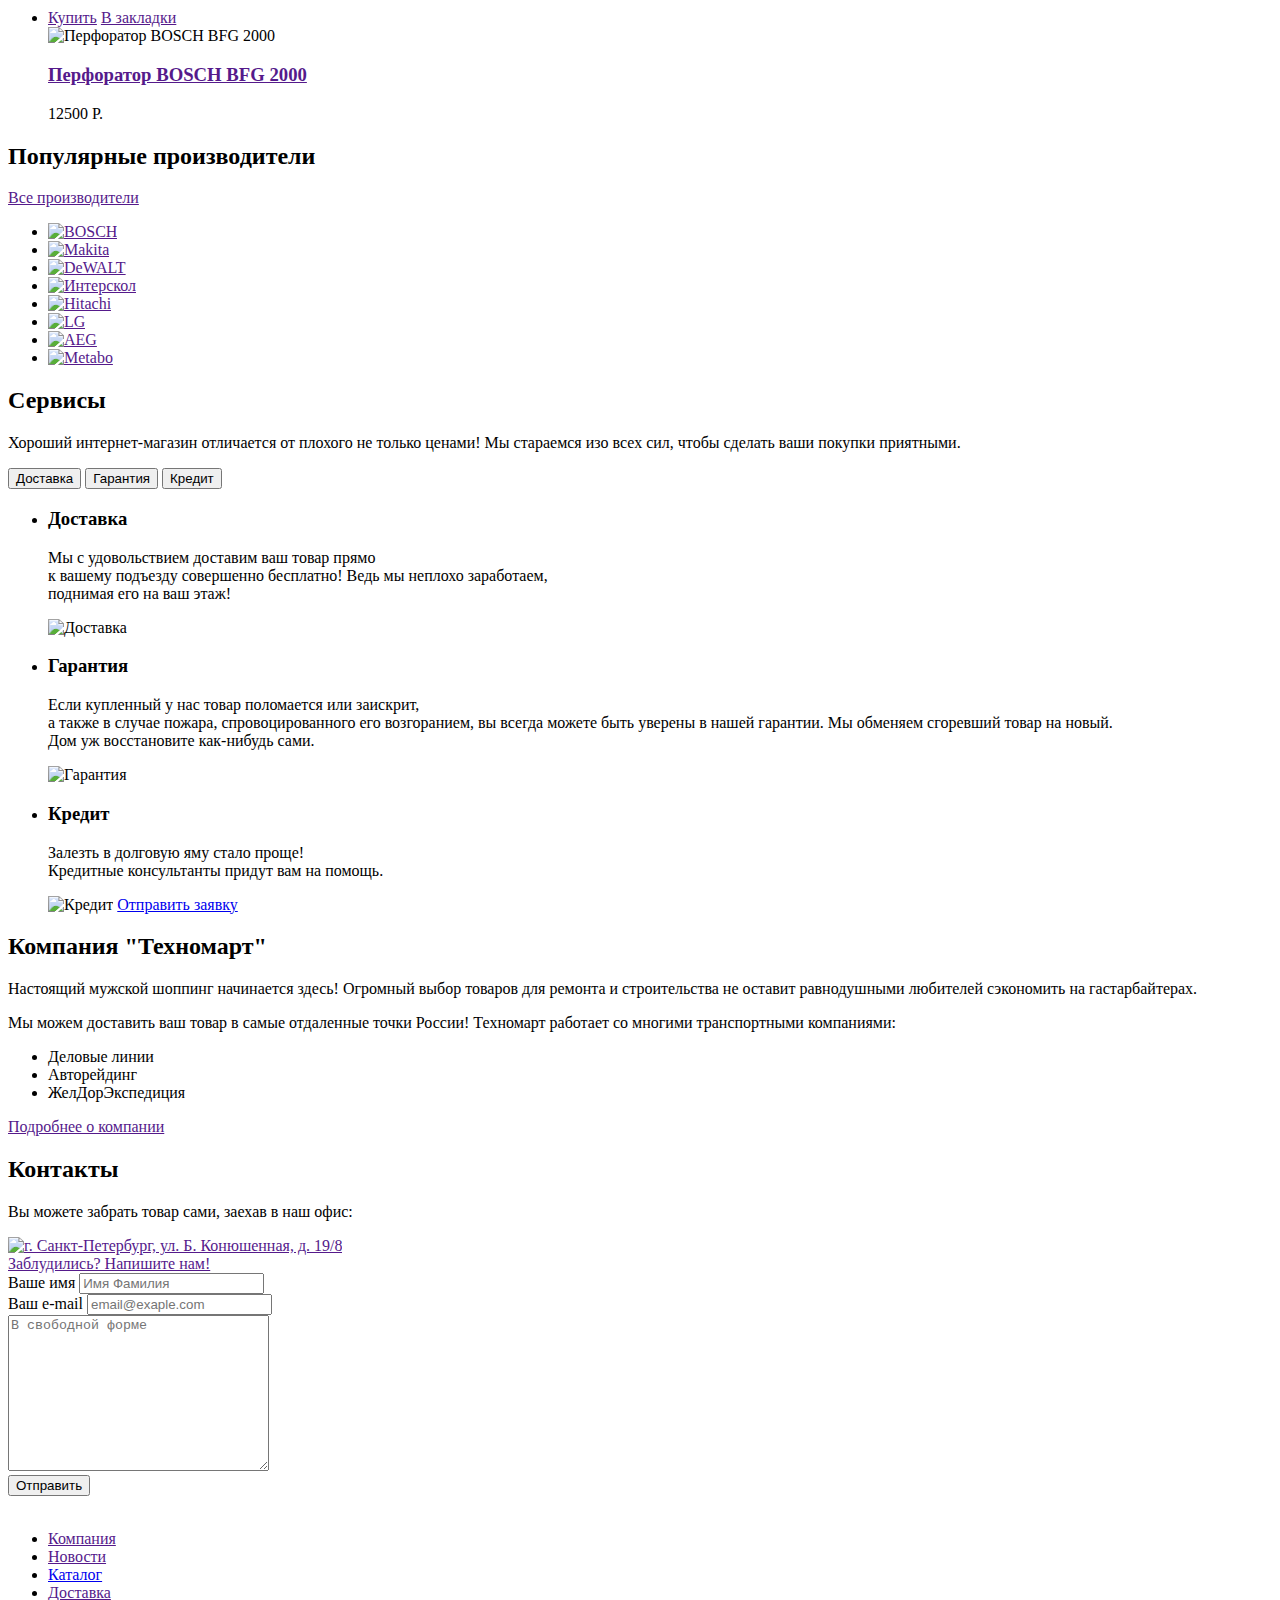
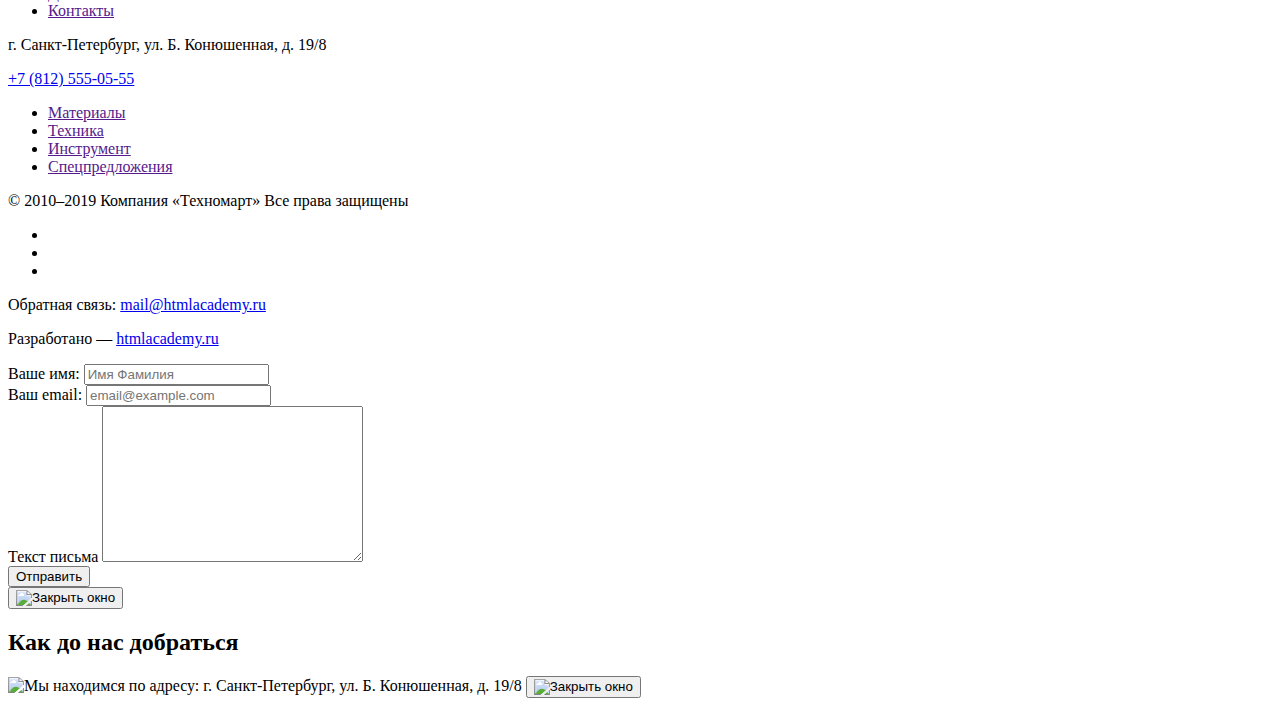
==== commit cc6662a1: "Правки" ====
--- a/index.html
+++ b/index.html
@@ -14,16 +14,15 @@
 <body>
   <header>
     <div class="top-menu">
-      <!-- Заменить на катинку -->
-      <a class="header-logo logo" href="index.html">
-        <img src="img/svg/logo-technomart.svg" alt="">
+      <a class="header-logo logo">
+        <img src="./img/logo/logo-technomart.svg" alt="">
       </a>
       <form action="https://echo.htmlacademy.ru" method="get">
         <input type="search" name="search" id="search" class="search" placeholder="Поиск:">
-        <button type="submit"></button>
+        <button type="submit" aria-label="Поиск"></button>
       </form>
-      <a class="top-menu-bookmarks" href="">Закладки: 0</a>
-      <a class="top-menu-basket" href="">Корзина: 0</a>
+      <a class="top-menu-bookmarks" href="">Закладки: <span class="bookmarks-count">0</span></a>
+      <a class="top-menu-basket" href="">Корзина: <span class="basket-count">0</span></a>
       <a class="top-menu-order" href="">Оформить заказ</a>
     </div>
     <div class="header-info">
@@ -40,8 +39,8 @@
       </div>
     </div>
     <nav>
-      <ul>
-        <li class="nav-link"><a class="nav-link-item" href="index.html">Главная</a></li>
+      <ul class="nav">
+        <li class="nav-link"><a class="nav-link-item current">Главная</a></li>
         <li class="nav-link"><a class="nav-link-item" href="">Компания</a></li>
         <li class="nav-link"><a class="nav-link-item" href="catalog.html">Каталог</a></li>
         <li class="nav-link"><a class="nav-link-item" href="">Новости</a></li>
@@ -54,43 +53,50 @@
   <main>
     <section class="promo">
       <h2 class="visually-hidden">Категории товаров</h2>
-      <div class="promo-block yellow-block">
-        <h3>Материалы</h3>
+      <div class="promo-block materials-block">
+        <h3 class="materials-block-title">Материалы</h3>
         <!-- <img class="new-flag" src="img/new-flag.png" width="60" height="60" alt="новинка"> -->
-        <img src="img/svg/icon-tin.svg" width="45" height="65" alt="материалы">
+        <img src="./img/icons/promo/icon-tin.svg" width="45" height="65" alt="материалы">
         <a class="promo-button" href="">На любой вкус</a>
       </div>
-      <div class="promo-block blue-block">
-        <h3>Инструмент</h3>
-        <img src="img/svg/icon-drill.svg" width="75" height="60" alt="инструменты">
-        <a class="promo-buttono" href="">На все случаи</a>
-      </div>
-      <div class="promo-block purple-block">
-        <h3>Техника</h3>
-        <img src="img/svg/icon-tractor.svg" width="80" height="60" alt="техника">
+      <div class="promo-block instruments-block">
+        <h3 class="instruments-block-title">Инструмент</h3>
+        <img src="./img/icons/promo/icon-drill.svg" width="75" height="60" alt="инструменты">
+        <a class="promo-button" href="">На все случаи</a>
+      </div>
+      <div class="promo-block machinery-block">
+        <h3 class="machinery-block-title">Техника</h3>
+        <img src="./img/icons/promo/icon-tractor.svg" width="80" height="60" alt="техника">
         <a class="promo-button" href="">Для стройки</a>
       </div>
       <!-- Слайдер -->
       <div class="slider">
-        <div >
-          <h3 class="uppercase">Дрели</h3>
+        <div class="slider-item">
+          <h3 class="slider-title uppercase">Дрели</h3>
+          <img src="./img/slider/slider-image-1.jpg" alt="">
           <p class="slider-content">Соседям на радость!</p>
           <a class="slider-button button-red" href="catalog.html">Открыть каталог</a>
         </div>
         <div>
-          <h3>Перфораторы</h3>
+          <h3 class="slider-title uppercase">Перфораторы</h3>
+          <img src="./img/slider/slider-image-2.jpg" alt="">
           <p class="slider-content">Настоящие мужские игрушки</p>
           <a class="slider-button button-red" href="catalog.html">Открыть каталог</a>
         </div>
-      </div>
-      <div class="promo-block green-block">
-        <h3>Скидки 50%</h3>
-        <img src="img/svg/icon-basket.svg" width="60" height="70" alt="скидки">
+        <div class="slider-controls">
+          <button type="button" class="slider-controls-arrow arrow-left">влево</button>
+          <button type="button" class="slider-controls-arrow arrow-right">вправо</button>
+        </div>
+      </div>
+      <!-- Слайдер -->
+      <div class="promo-block discounts-block">
+        <h3 class="discounts-block-title">Скидки 50%</h3>
+        <img src="./img/icons/promo/icon-basket.svg" width="60" height="70" alt="скидки">
         <a class="promo-button" href="">На 350 товаров</a>
       </div>
-      <div class="promo-block yellow-block-delivery">
-        <h3>Доставка</h3>
-        <img src="img/svg/icon-bus.svg" width="80" height="65" alt="доставка">
+      <div class="promo-block delivery-block">
+        <h3 class="delivery-block-title">Доставка</h3>
+        <img src="./img/icons/promo/icon-bus.svg" width="80" height="65" alt="доставка">
         <a class="promo-button" href="">Бесплатно</a>
       </div>
     </section>
@@ -107,9 +113,9 @@
             <a class="card-button-add" href="">В закладки</a>
           </div>
           <div class="card-item">
-            <img src="img/perforator-bfg-9000.jpg" width="218" height="170" alt="Перфоратор BOSCH BFG 9000">
-          </div>
-          <h3>Перфоратор BOSCH BFG 9000</h3>
+            <img src="./img/catalog/perforator-bfg-9000.jpg" width="218" height="170" alt="Перфоратор BOSCH BFG 9000">
+          </div>
+          <a class="card-name" href=""><h3>Перфоратор BOSCH BFG 9000</h3></a>
           <p>
             <span class="card-old-price">32500 Р.</span>
             <span class="card-new-price">25500 Р.</span>
@@ -118,12 +124,12 @@
         <li class="card">
           <div class="card-buttons">
             <a class="card-button-buy" href="">Купить</a>
-            <a class="add-to-bookmarks" href="">В закладки</a>
+            <a class="card-button-add" href="">В закладки</a>
           </div>
           <div class="card-item">
-            <img src="img/perforator-bfg-3000.jpg" width="218" height="170" alt="Перфоратор BOSCH BFG 3000">
-          </div>
-          <h3>Перфоратор BOSCH BFG 3000</h3>
+            <img src="./img/catalog/perforator-bfg-3000.jpg" width="218" height="170" alt="Перфоратор BOSCH BFG 3000">
+          </div>
+          <a class="card-name" href=""><h3>Перфоратор BOSCH BFG 3000</h3></a>
           <p>
             <span class="card-old-price">22500 Р.</span>
             <span class="card-new-price">15500 Р.</span>
@@ -132,12 +138,12 @@
         <li class="card">
           <div class="card-buttons">
             <a class="card-button-buy" href="">Купить</a>
-            <a class="add-to-bookmarks" href="">В закладки</a>
+            <a class="card-button-add" href="">В закладки</a>
           </div>
           <div class="card-item">
-            <img src="img/perforator-bfg-6000.jpg" width="218" height="170" alt="Перфоратор BOSCH BFG 6000">
-          </div>
-          <h3>Перфоратор BOSCH BFG 6000</h3>
+            <img src="./img/catalog/perforator-bfg-6000.jpg" width="218" height="170" alt="Перфоратор BOSCH BFG 6000">
+          </div>
+          <a class="card-name" href=""><h3>Перфоратор BOSCH BFG 6000</h3></a>
           <p>
             <span class="card-old-price">30500 Р.</span>
             <span class="card-new-price">25500 Р.</span>
@@ -146,12 +152,12 @@
         <li class="card">
           <div class="card-buttons">
             <a class="card-button-buy" href="">Купить</a>
-            <a class="add-to-bookmarks" href="">В закладки</a>
+            <a class="card-button-add" href="">В закладки</a>
           </div>
           <div class="card-item">
-            <img src="img/perforator-bfg-2000.jpg" width="218" height="170" alt="Перфоратор BOSCH BFG 2000">
-          </div>
-          <h3>Перфоратор BOSCH BFG 2000</h3>
+            <img src="./img/catalog/perforator-bfg-2000.jpg" width="218" height="170" alt="Перфоратор BOSCH BFG 2000">
+          </div>
+          <a class="card-name" href=""><h3>Перфоратор BOSCH BFG 2000</h3></a>
           <p>
             <span class="card-new-price">12500 Р.</span>
           </p>
@@ -160,19 +166,19 @@
     </section>
     <!-- Производители -->
     <section class="brands">
-      <div>
+      <div class="brands-header">
         <h2 class="brands-title">Популярные производители</h2>
         <a class="brands-button" href="">Все производители</a>
       </div>
       <ul class="brands-list">
-        <li><a class="brands-item" href=""><img src="img/bosch.png" width="126" height="37" alt="BOSCH"></a></li>
-        <li><a class="brands-item" href=""><img src="img/makita.png" width="123" height="40" alt="Makita"></a></li>
-        <li><a class="brands-item" href=""><img src="img/dewalt.png" width="146" height="44" alt="DeWALT"></a></li>
-        <li><a class="brands-item" href=""><img src="img/interskop.png" width="200" height="88" alt="Интерскол"></a></li>
-        <li><a class="brands-item" href=""><img src="img/hitachi.png" width="169" height="31" alt="Hitachi"></a></li>
-        <li><a class="brands-item" href=""><img src="img/lg.png" width="121" height="73" alt="LG"></a></li>
-        <li><a class="brands-item" href=""><img src="img/aeg.png" width="151" height="96" alt="AEG"></a></li>
-        <li><a class="brands-item" href=""><img src="img/metabo.png" width="204" height="69" alt="Metabo"></a></li>
+        <li class="brands-list-link"><a class="brands-list-item" href=""><img src="./img/brands/bosch.png" width="126" height="37" alt="BOSCH"></a></li>
+        <li class="brands-list-link"><a class="brands-list-item" href=""><img src="./img/brands/makita.png" width="123" height="40" alt="Makita"></a></li>
+        <li class="brands-list-link"><a class="brands-list-item" href=""><img src="./img/brands/dewalt.png" width="146" height="44" alt="DeWALT"></a></li>
+        <li class="brands-list-link"><a class="brands-list-item" href=""><img src="./img/brands/interskop.png" width="200" height="88" alt="Интерскол"></a></li>
+        <li class="brands-list-link"><a class="brands-list-item" href=""><img src="./img/brands/hitachi.png" width="169" height="31" alt="Hitachi"></a></li>
+        <li class="brands-list-link"><a class="brands-list-item" href=""><img src="./img/brands/lg.png" width="121" height="73" alt="LG"></a></li>
+        <li class="brands-list-link"><a class="brands-list-item" href=""><img src="./img/brands/aeg.png" width="151" height="96" alt="AEG"></a></li>
+        <li class="brands-list-link"><a class="brands-list-item" href=""><img src="./img/brands/metabo.png" width="204" height="69" alt="Metabo"></a></li>
       </ul>
     </section>
     <section class="services">
@@ -180,33 +186,33 @@
       <p class="services-content">Хороший интернет-магазин отличается от плохого не только ценами!
         Мы стараемся изо всех сил, чтобы сделать ваши покупки приятными.</p>
       <div class="services-navigation">
-        <button type="submit">Доставка</button>
-        <button type="submit">Гарантия</button>
-        <button type="submit">Кредит</button>
+        <button class="services-navigation-button services-button-current" type="button">Доставка</button>
+        <button class="services-navigation-button" type="button">Гарантия</button>
+        <button class="services-navigation-button" type="button">Кредит</button>
       </div>
       <ul class="services-info">
         <li class="service-info-item">
-          <h3>Доставка</h3>
+          <h3 class="services-info-title">Доставка</h3>
           <p class="services-info-content">Мы с удовольствием доставим ваш товар прямо <br>
             к вашему подъезду совершенно бесплатно!
             Ведь мы неплохо заработаем, <br>
             поднимая его на ваш этаж!</p>
-          <img src="img/delivery.png" alt="Доставка">
+          <img src="./img/services/delivery.png" alt="Доставка">
         </li>
         <li class="service-info-item">
-          <h3>Гарантия</h3>
+          <h3 class="services-info-title">Гарантия</h3>
           <p class="services-info-content">Если купленный у нас товар поломается или заискрит, <br>
             а также в случае пожара, спровоцированного его возгоранием,
             вы всегда можете быть уверены в нашей гарантии. Мы обменяем
             сгоревший товар на новый. <br>
             Дом уж восстановите как-нибудь сами.</p>
-          <img src="img/guarantee.png" alt="Гарантия">
+          <img src="./img/services/guarantee.png" alt="Гарантия">
         </li>
         <li class="service-info-item">
-          <h3>Кредит</h3>
+          <h3 class="services-info-title">Кредит</h3>
           <p class="services-info-content">Залезть в долговую яму стало проще! <br>
             Кредитные консультанты придут вам на помощь.</p>
-          <img src="img/credit.png" alt="Кредит">
+          <img src="./img/services/credit.png" alt="Кредит">
           <a class="credit-button" href="#">Отправить заявку</a>
         </li>
       </ul>
@@ -217,88 +223,124 @@
         и строительства не оставит равнодушными любителей сэкономить на гастарбайтерах.</p>
       <p class="about-company-content">Мы можем доставить ваш товар в самые отдаленные точки России!
         Техномарт работает со многими транспортными компаниями: </p>
-      <ul>
-        <li>Деловые линии</li>
-        <li>Авторейдинг</li>
-        <li>ЖелДорЭкспедиция</li>
-      </ul>
-      <a class="button-about-company" href="">Подробнее о компании</a>
+      <ul class="about-company-list">
+        <li class="about-company-list_item">Деловые линии</li>
+        <li class="about-company-list_item">Авторейдинг</li>
+        <li class="about-company-list_item">ЖелДорЭкспедиция</li>
+      </ul>
+      <a class="about-company-button" href="">Подробнее о компании</a>
     </section>
     <section class="contacts">
       <h2 class="contacts-title">Контакты</h2>
       <p class="contacts-content">Вы можете забрать товар сами,
         заехав в наш офис:</p>
-      <a href=""><img src="img/map.png" width="300" height="158"
+      <a class="contacts-map-link" href=""><img src="./img/map/map.png" width="300" height="158"
           alt="г. Санкт-Петербург, ул. Б. Конюшенная, д. 19/8"></a>
-      <p>
-        <a class="button-contacts" href="">Заблудились? Напишите нам!</a>
-      </p>
-      <form action="https://echo.htmlacademy.ru" method="post">
-        <p>
+      <div class="contacts-button">
+        <a class="contacts-button-item" href="">Заблудились? Напишите нам!</a>
+      </div>
+      <form class="contacts-form" action="https://echo.htmlacademy.ru" method="post">
+        <div class="contacts-form-item">
           <label for="name">Ваше имя</label>
-          <input type="text" name="name" id="name" placeholder="Имя Фамилия">
-        </p>
-        <p>
+          <input class="contacts-form-input" type="text" name="name" id="name" placeholder="Имя Фамилия">
+        </div>
+        <div class="contacts-form-item">
           <label for="e-mail">Ваш e-mail</label>
-          <input type="email" name="e-mail" id="e-mail" placeholder="email@exaple.com">
-        </p>
-        <p>
+          <input class="contacts-form-input" type="email" name="e-mail" id="e-mail" placeholder="email@exaple.com">
+        </div>
+        <div class="contacts-form-item">
           <textarea name="letter" id="letter" cols="30" rows="10" placeholder="В свободной форме"></textarea>
-        </p>
-        <button type="submit">Отправить</button>
+        </div>
+        <button class="contacts-form-button" type="submit">Отправить</button>
       </form>
     </section>
   </main>
   <footer>
-    <div class="footer-top">
-      <section>
-        <a class="footer-logo logo" href="index.html">Техномарт</a>
-        <ul class="footer-nav">
-          <li><a href="" class="footer-nav-item">Компания</a></li>
-          <li><a href="" class="footer-nav-item">Новости</a></li>
-          <li><a href="catalog.html" class="footer-nav-item">Каталог</a></li>
-          <li><a href="" class="footer-nav-item">Доставка</a></li>
-          <li><a href="" class="footer-nav-item">Контакты</a></li>
-        </ul>
-      </section>
-      <section>
-        <p class="footer-address">г. Санкт-Петербург, ул. Б. Конюшенная, д. 19/8
-          +7 (812) 555-05-55
-        </p>
-        <ul class="footer-catalog">
-          <li><a href="" class="footer-catalog-item">Материалы</a></li>
-          <li><a href="" class="footer-catalog-item">Техника</a></li>
-          <li><a href="" class="footer-catalog-item">Инструмент</a></li>
-          <li><a href="" class="footer-catalog-item">Спецпредложения</a></li>
-        </ul>
-      </section>
-    </div>
+    <section class="footer-top">
+      <a class="footer-logo logo" href="index.html">
+        <img src="./img/logo/logo-technomart.svg" alt="">
+      </a>
+      <ul class="footer-nav">
+        <li class="footer-nav-link"><a href="" class="footer-nav-item">Компания</a></li>
+        <li class="footer-nav-link"><a href="" class="footer-nav-item">Новости</a></li>
+        <li class="footer-nav-link"><a href="catalog.html" class="footer-nav-item">Каталог</a></li>
+        <li class="footer-nav-link"><a href="" class="footer-nav-item">Доставка</a></li>
+        <li class="footer-nav-link"><a href="" class="footer-nav-item">Контакты</a></li>
+      </ul>
+      <div class="footer-contacts">
+        <p class="footer-contacts-address">г. Санкт-Петербург, ул. Б. Конюшенная, д. 19/8</p>
+        <a class="footer-contacts-tel" href="tel:7-812-555-05-55">+7 (812) 555-05-55</a>  
+      </div>
+      <ul class="footer-catalog">
+        <li class="footer-catalog-link"><a href="" class="footer-catalog-item">Материалы</a></li>
+        <li class="footer-catalog-link"><a href="" class="footer-catalog-item">Техника</a></li>
+        <li class="footer-catalog-link"><a href="" class="footer-catalog-item">Инструмент</a></li>
+        <li class="footer-catalog-link"><a href="" class="footer-catalog-item">Спецпредложения</a></li>
+      </ul>
+    </section>
     <section class="footer-contacts">
       <p class="footer-contacts-content">© 2010–2019 Компания «Техномарт»
         Все права защищены</p>
-      <div class="social">
-        <ul>
-          <li class="social-link">
-            <a class="social-link-button_vk" href="">Вконтакте</a>
-          </li>
-          <li class="social-link">
-            <a class="social-link-button_fb" href="">Фейсбук</a>
-          </li>
-          <li class="social-link">
-            <a class="social-link-button_inst" href="">Инстаграм</a>
-          </li>
-        </ul>
-      </div>
-      <p>
+      <ul class="social">
+        <li class="social-link">
+          <a class="social-link_vk" href="" aria-label="Вконтакте">
+            <img src="./img/icons/social/icon-vk.svg" alt="">
+          </a>
+        </li>
+        <li class="social-link">
+          <a class="social-link_fb" href="" aria-label="Фейсбук">
+            <img src="./img/icons/social/icon-fb.svg" alt="">
+          </a>
+        </li>
+        <li class="social-link">
+          <a class="social-link_inst" href="" aria-label="Инстаграм">
+            <img src="./img/icons/social/icon-inst.svg" alt="">
+          </a>
+        </li>
+      </ul>
+      <p class="footer-contacts-feedback">
         Обратная связь:
-        <a class="contact-link" href="mailto:mail@htmlacademy.ru">mail@htmlacademy.ru</a>
+        <a class="contacts-feedback-link" href="mailto:mail@htmlacademy.ru">mail@htmlacademy.ru</a>
       </p>
-      <p>
+      <p class="footer-contacts-developer">
         Разработано —
-        <a class="contact-link" href="https://htmlacademy.ru/intensive/htmlcss">htmlacademy.ru</a>
+        <a class="contacts-developer-link" href="https://htmlacademy.ru/intensive/htmlcss">htmlacademy.ru</a>
       </p>
     </section>
   </footer>
+
+  <section class="modal modal-contact-us visually-hidden">
+    <form method="POST" class="contact-us-form">
+      <div class="contact-us-form_item">
+        <label for="contact-us-form_username">Ваше имя:</label>
+        <input type="text" id="contact-us-form_username" name="contact-us-form_username" placeholder="Имя Фамилия" class="contact-us-form_username" required>
+      </div>
+      <div class="contact-us-form_item">
+        <label for="contact-us-form_email">Ваш email:</label>
+        <input type="email" id="contact-us-form_email" name="contact-us-form_email" placeholder="email@example.com" class="contact-us-form_email" required>
+      </div>
+      <div class="contact-us-form_item">
+        <label for="contact-us-form_comment">Текст письма</label>
+        <textarea name="contact-us-form_comment" id="contact-us-form_comment" class="contact-us-form_comment"
+          cols="30" rows="10" placeholder="В свободной форме" required>
+        </textarea>
+      </div>
+      <button type="submit" class="contact-us-form_button">Отправить</button>
+    </form>
+    <button type="button" class="modal_button">
+      <img src="./img/icons/form-close.svg" alt="Закрыть окно">
+    </button>
+  </section>
+
+  <section class="modal modal-our-location visually-hidden">
+    <h2 class="modal_title visually-hidden">Как до нас добраться</h2>
+    <img src="./img/map/big-map.png" class="big-map-image"
+      alt="Мы находимся по адресу: г. Санкт-Петербург, ул. Б. Конюшенная, д. 19/8">
+    <button type="button" class="modal_button modal__button--close">
+      <img src="./img/icons/form-close.svg" alt="Закрыть окно">
+    </button>
+  </section>
+
 </body>
 
-</html>+</html>
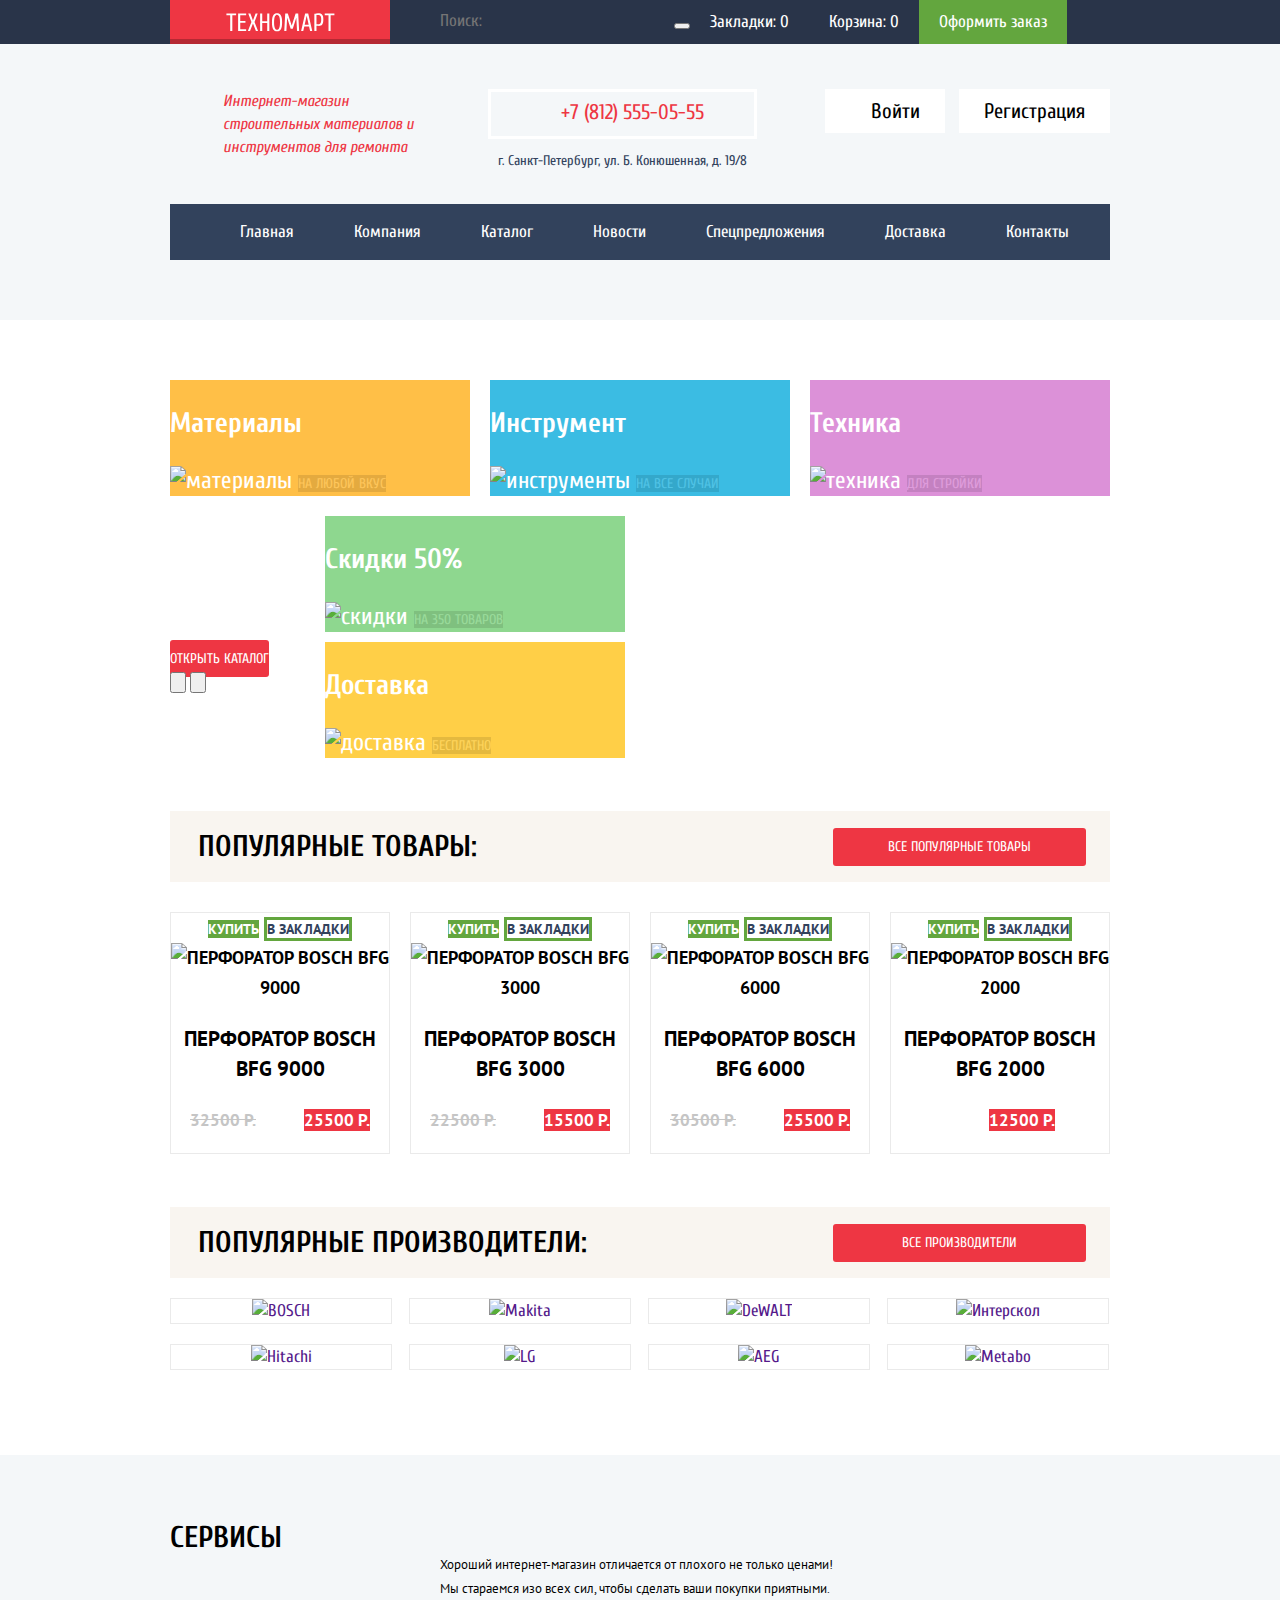
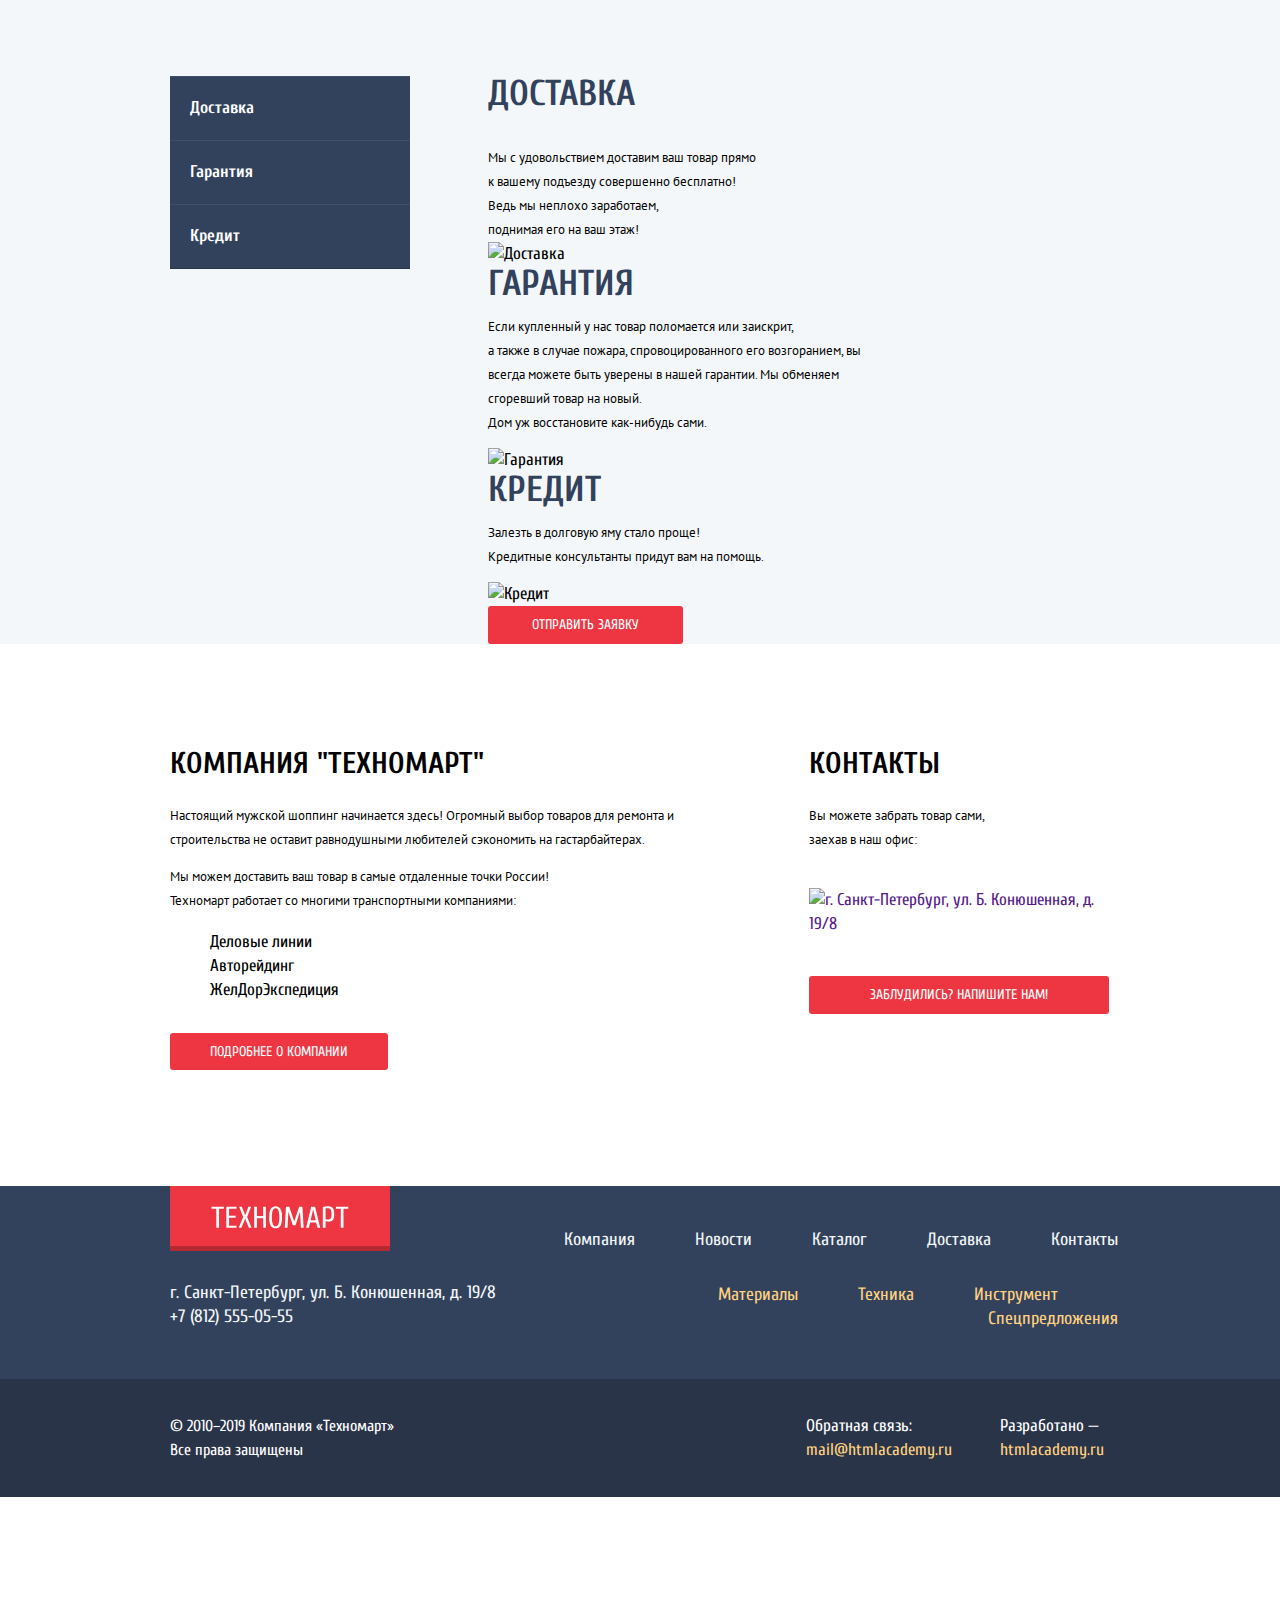
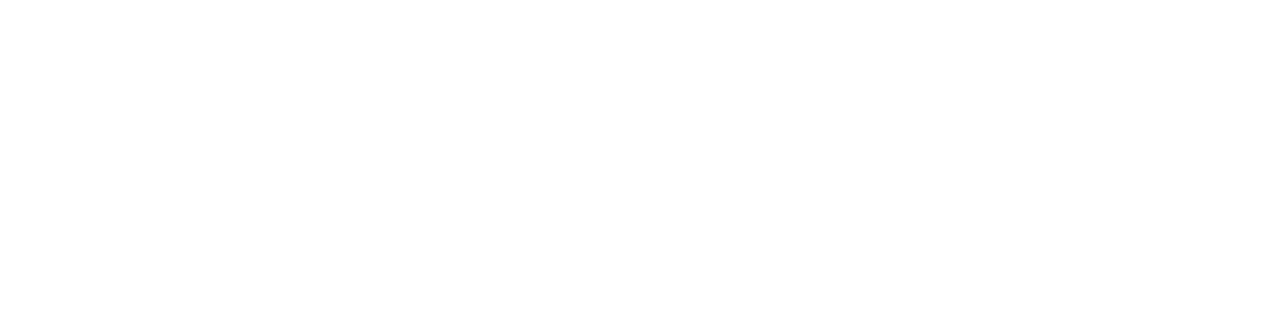
==== commit f885eb91: "Имправления по сеткам" ====
--- a/index.html
+++ b/index.html
@@ -12,34 +12,38 @@
 </head>
 
 <body>
-  <header>
-    <div class="top-menu">
-      <a class="header-logo logo">
-        <img src="./img/logo/logo-technomart.svg" alt="">
-      </a>
-      <form action="https://echo.htmlacademy.ru" method="get">
-        <input type="search" name="search" id="search" class="search" placeholder="Поиск:">
-        <button type="submit" aria-label="Поиск"></button>
-      </form>
-      <a class="top-menu-bookmarks" href="">Закладки: <span class="bookmarks-count">0</span></a>
-      <a class="top-menu-basket" href="">Корзина: <span class="basket-count">0</span></a>
-      <a class="top-menu-order" href="">Оформить заказ</a>
+  <header class="header">
+    <div class="header-top">
+      <div class="header-container center">
+        <a class="header-logo logo">
+          <img src="./img/logo/logo-technomart.svg" alt="">
+        </a>
+        <form action="https://echo.htmlacademy.ru" method="get">
+          <input type="search" name="search" id="search" class="search" placeholder="Поиск:">
+          <button type="submit" aria-label="Поиск"></button>
+        </form>
+        <a class="top-menu-bookmarks" href="">Закладки: <span class="bookmarks-count">0</span></a>
+        <a class="top-menu-basket" href="">Корзина: <span class="basket-count">0</span></a>
+        <a class="top-menu-order" href="">Оформить заказ</a>
+      </div>
+      <div class="header-bottom">
+        <div class="header-container center">
+          <h1 class="header-bottom-title">
+            Интернет-магазин строительных материалов и инструментов для ремонта
+          </h1>
+          <div class="header-bottom-contacts">
+            <a class="tel-number" href="tel:7-812-555-05-55">+7 (812) 555-05-55</a>
+            <p class="address">г. Санкт-Петербург, ул. Б. Конюшенная, д. 19/8</p>
+          </div>
+          <div class="profile-sign">
+            <a class="profile-sign-in" href="">Войти</a>
+            <a class="profile-sign-up" href="">Регистрация</a>
+          </div>
+        </div>
+      </div>
     </div>
-    <div class="header-info">
-      <h1 class="header-info-title">
-        Интернет-магазин строительных материалов и инструментов для ремонта
-      </h1>
-      <div class="header-info-contacts">
-        <a class="tel-number" href="tel:7-812-555-05-55">+7 (812) 555-05-55</a>
-        <p class="address">г. Санкт-Петербург, ул. Б. Конюшенная, д. 19/8</p>
-      </div>
-      <div class="profile">
-        <a class="profile-sign-in" href="">Войти</a>
-        <a class="profile-sign-up" href="">Регистрация</a>
-      </div>
-    </div>
-    <nav>
-      <ul class="nav">
+    <nav class="nav center">
+      <ul class="nav-list">
         <li class="nav-link"><a class="nav-link-item current">Главная</a></li>
         <li class="nav-link"><a class="nav-link-item" href="">Компания</a></li>
         <li class="nav-link"><a class="nav-link-item" href="catalog.html">Каталог</a></li>
@@ -51,60 +55,69 @@
     </nav>
   </header>
   <main>
-    <section class="promo">
+    <section class="promo center">
       <h2 class="visually-hidden">Категории товаров</h2>
-      <div class="promo-block materials-block">
-        <h3 class="materials-block-title">Материалы</h3>
-        <!-- <img class="new-flag" src="img/new-flag.png" width="60" height="60" alt="новинка"> -->
-        <img src="./img/icons/promo/icon-tin.svg" width="45" height="65" alt="материалы">
-        <a class="promo-button" href="">На любой вкус</a>
-      </div>
-      <div class="promo-block instruments-block">
-        <h3 class="instruments-block-title">Инструмент</h3>
-        <img src="./img/icons/promo/icon-drill.svg" width="75" height="60" alt="инструменты">
-        <a class="promo-button" href="">На все случаи</a>
-      </div>
-      <div class="promo-block machinery-block">
-        <h3 class="machinery-block-title">Техника</h3>
-        <img src="./img/icons/promo/icon-tractor.svg" width="80" height="60" alt="техника">
-        <a class="promo-button" href="">Для стройки</a>
+      <div class="promo-block-top">
+        <div class="promo-block materials-block">
+          <h3 class="materials-block-title">Материалы</h3>
+          <!-- <img class="new-flag" src="img/new-flag.png" width="60" height="60" alt="новинка"> -->
+          <img src="./img/icons/promo/icon-tin.svg" width="45" height="65" alt="материалы">
+          <a class="promo-button" href="">На любой вкус</a>
+        </div>
+        <div class="promo-block instruments-block">
+          <h3 class="instruments-block-title">Инструмент</h3>
+          <img src="./img/icons/promo/icon-drill.svg" width="75" height="60" alt="инструменты">
+          <a class="promo-button" href="">На все случаи</a>
+        </div>
+        <div class="promo-block machinery-block">
+          <h3 class="machinery-block-title">Техника</h3>
+          <img src="./img/icons/promo/icon-tractor.svg" width="80" height="60" alt="техника">
+          <a class="promo-button" href="">Для стройки</a>
+        </div>
       </div>
       <!-- Слайдер -->
-      <div class="slider">
-        <div class="slider-item">
-          <h3 class="slider-title uppercase">Дрели</h3>
-          <img src="./img/slider/slider-image-1.jpg" alt="">
-          <p class="slider-content">Соседям на радость!</p>
-          <a class="slider-button button-red" href="catalog.html">Открыть каталог</a>
-        </div>
-        <div>
-          <h3 class="slider-title uppercase">Перфораторы</h3>
-          <img src="./img/slider/slider-image-2.jpg" alt="">
-          <p class="slider-content">Настоящие мужские игрушки</p>
-          <a class="slider-button button-red" href="catalog.html">Открыть каталог</a>
-        </div>
-        <div class="slider-controls">
-          <button type="button" class="slider-controls-arrow arrow-left">влево</button>
-          <button type="button" class="slider-controls-arrow arrow-right">вправо</button>
-        </div>
-      </div>
-      <!-- Слайдер -->
-      <div class="promo-block discounts-block">
-        <h3 class="discounts-block-title">Скидки 50%</h3>
-        <img src="./img/icons/promo/icon-basket.svg" width="60" height="70" alt="скидки">
-        <a class="promo-button" href="">На 350 товаров</a>
-      </div>
-      <div class="promo-block delivery-block">
-        <h3 class="delivery-block-title">Доставка</h3>
-        <img src="./img/icons/promo/icon-bus.svg" width="80" height="65" alt="доставка">
-        <a class="promo-button" href="">Бесплатно</a>
+      <div class="promo-slider-container">
+        <div class="slider">
+          <div class="slider-item">
+            <h3 class="slider-title uppercase">Дрели</h3>
+            <img src="./img/slider/slider-image-1.jpg" alt="">
+            <p class="slider-content">Соседям на радость!</p>
+            <a class="slider-button button" href="catalog.html">Открыть каталог</a>
+          </div>
+          <div class="visually-hidden">
+            <h3 class="slider-title uppercase">Перфораторы</h3>
+            <img src="./img/slider/slider-image-2.jpg" alt="">
+            <p class="slider-content">Настоящие мужские игрушки</p>
+            <a class="slider-button button" href="catalog.html">Открыть каталог</a>
+          </div>
+          <div class="slider-controls">
+            <button type="button" class="slider-controls-arrow arrow-left" aria-label="Влево">
+              <img src="./img/icons/icon-left.svg" alt="">
+            </button>
+            <button type="button" class="slider-controls-arrow arrow-right" aria-label="Вправо">
+              <img src="./img/icons/icon-right.svg" alt="">
+            </button>
+          </div>
+        </div>
+        <div class="promo-block-right">
+          <div class="promo-block discounts-block">
+            <h3 class="discounts-block-title">Скидки 50%</h3>
+            <img src="./img/icons/promo/icon-basket.svg" width="60" height="70" alt="скидки">
+            <a class="promo-button" href="">На 350 товаров</a>
+          </div>
+          <div class="promo-block delivery-block">
+            <h3 class="delivery-block-title">Доставка</h3>
+            <img src="./img/icons/promo/icon-bus.svg" width="80" height="65" alt="доставка">
+            <a class="promo-button" href="">Бесплатно</a>
+          </div>
+        </div>
       </div>
     </section>
     <!-- Популярные товары -->
-    <section class="popular-products">
-      <div>
+    <section class="popular-products center">
+      <div class="popular-products-header">
         <h2 class="popular-products-title">Популярные товары:</h2>
-        <a class="popular-products-button" href="">Все популярные товары</a>
+        <a class="popular-products-button button" href="">Все популярные товары</a>
       </div>
       <ul class="popular-list">
         <li class="card">
@@ -165,10 +178,10 @@
       </ul>
     </section>
     <!-- Производители -->
-    <section class="brands">
+    <section class="brands center">
       <div class="brands-header">
-        <h2 class="brands-title">Популярные производители</h2>
-        <a class="brands-button" href="">Все производители</a>
+        <h2 class="brands-title">Популярные производители:</h2>
+        <a class="brands-button button" href="">Все производители</a>
       </div>
       <ul class="brands-list">
         <li class="brands-list-link"><a class="brands-list-item" href=""><img src="./img/brands/bosch.png" width="126" height="37" alt="BOSCH"></a></li>
@@ -182,130 +195,147 @@
       </ul>
     </section>
     <section class="services">
-      <h2 class="services-title">Сервисы</h2>
-      <p class="services-content">Хороший интернет-магазин отличается от плохого не только ценами!
+      <h2 class="services-title center">Сервисы</h2>
+      <p class="services-content center">Хороший интернет-магазин отличается от плохого не только ценами!
         Мы стараемся изо всех сил, чтобы сделать ваши покупки приятными.</p>
-      <div class="services-navigation">
-        <button class="services-navigation-button services-button-current" type="button">Доставка</button>
-        <button class="services-navigation-button" type="button">Гарантия</button>
-        <button class="services-navigation-button" type="button">Кредит</button>
-      </div>
-      <ul class="services-info">
-        <li class="service-info-item">
-          <h3 class="services-info-title">Доставка</h3>
-          <p class="services-info-content">Мы с удовольствием доставим ваш товар прямо <br>
-            к вашему подъезду совершенно бесплатно!
-            Ведь мы неплохо заработаем, <br>
-            поднимая его на ваш этаж!</p>
-          <img src="./img/services/delivery.png" alt="Доставка">
-        </li>
-        <li class="service-info-item">
-          <h3 class="services-info-title">Гарантия</h3>
-          <p class="services-info-content">Если купленный у нас товар поломается или заискрит, <br>
-            а также в случае пожара, спровоцированного его возгоранием,
-            вы всегда можете быть уверены в нашей гарантии. Мы обменяем
-            сгоревший товар на новый. <br>
-            Дом уж восстановите как-нибудь сами.</p>
-          <img src="./img/services/guarantee.png" alt="Гарантия">
-        </li>
-        <li class="service-info-item">
-          <h3 class="services-info-title">Кредит</h3>
-          <p class="services-info-content">Залезть в долговую яму стало проще! <br>
-            Кредитные консультанты придут вам на помощь.</p>
-          <img src="./img/services/credit.png" alt="Кредит">
-          <a class="credit-button" href="#">Отправить заявку</a>
-        </li>
-      </ul>
-    </section>
-    <section class="about-company">
-      <h2 class="about-company-title">Компания "Техномарт"</h2>
-      <p class="about-company-content">Настоящий мужской шоппинг начинается здесь! Огромный выбор товаров для ремонта
-        и строительства не оставит равнодушными любителей сэкономить на гастарбайтерах.</p>
-      <p class="about-company-content">Мы можем доставить ваш товар в самые отдаленные точки России!
-        Техномарт работает со многими транспортными компаниями: </p>
-      <ul class="about-company-list">
-        <li class="about-company-list_item">Деловые линии</li>
-        <li class="about-company-list_item">Авторейдинг</li>
-        <li class="about-company-list_item">ЖелДорЭкспедиция</li>
-      </ul>
-      <a class="about-company-button" href="">Подробнее о компании</a>
-    </section>
-    <section class="contacts">
-      <h2 class="contacts-title">Контакты</h2>
-      <p class="contacts-content">Вы можете забрать товар сами,
-        заехав в наш офис:</p>
-      <a class="contacts-map-link" href=""><img src="./img/map/map.png" width="300" height="158"
-          alt="г. Санкт-Петербург, ул. Б. Конюшенная, д. 19/8"></a>
-      <div class="contacts-button">
-        <a class="contacts-button-item" href="">Заблудились? Напишите нам!</a>
-      </div>
-      <form class="contacts-form" action="https://echo.htmlacademy.ru" method="post">
-        <div class="contacts-form-item">
-          <label for="name">Ваше имя</label>
-          <input class="contacts-form-input" type="text" name="name" id="name" placeholder="Имя Фамилия">
-        </div>
-        <div class="contacts-form-item">
-          <label for="e-mail">Ваш e-mail</label>
-          <input class="contacts-form-input" type="email" name="e-mail" id="e-mail" placeholder="email@exaple.com">
-        </div>
-        <div class="contacts-form-item">
-          <textarea name="letter" id="letter" cols="30" rows="10" placeholder="В свободной форме"></textarea>
-        </div>
-        <button class="contacts-form-button" type="submit">Отправить</button>
-      </form>
-    </section>
+      <div class="services-container center">
+        <div class="services-navigation">
+          <button class="services-navigation-button services-button-current" type="button">Доставка</button>
+          <button class="services-navigation-button" type="button">Гарантия</button>
+          <button class="services-navigation-button" type="button">Кредит</button>
+        </div>
+        <ul class="services-info">
+          <li class="service-info-item">
+            <h3 class="services-info-title">Доставка</h3>
+            <p class="services-delivery-content">Мы с удовольствием доставим ваш товар прямо <br>
+              к вашему подъезду совершенно бесплатно!
+              Ведь мы неплохо заработаем, <br>
+              поднимая его на ваш этаж!</p>
+            <img src="./img/services/delivery.png" alt="Доставка">
+          </li>
+          <li class="service-info-item">
+            <h3 class="services-info-title">Гарантия</h3>
+            <p class="services-guarantee-content">Если купленный у нас товар поломается или заискрит, <br>
+              а также в случае пожара, спровоцированного его возгоранием,
+              вы всегда можете быть уверены в нашей гарантии. Мы обменяем
+              сгоревший товар на новый. <br>
+              Дом уж восстановите как-нибудь сами.</p>
+            <img src="./img/services/guarantee.png" alt="Гарантия">
+          </li>
+          <li class="service-info-item">
+            <h3 class="services-info-title">Кредит</h3>
+            <p class="services-credit-content">Залезть в долговую яму стало проще! <br>
+              Кредитные консультанты придут вам на помощь.</p>
+            <img src="./img/services/credit.png" alt="Кредит">
+            <div class="credit-button button">
+              <a href="">Отправить заявку</a>
+            </div>
+            
+          </li>
+        </ul>
+      </div>
+    </section>
+    <div class="company-info center">
+      <section class="about-company">
+        <h2 class="about-company-title">Компания "Техномарт"</h2>
+        <p class="about-company-content">Настоящий мужской шоппинг начинается здесь! Огромный выбор товаров для ремонта
+          и строительства не оставит равнодушными любителей сэкономить на гастарбайтерах.</p>
+        <p class="about-company-content">Мы можем доставить ваш товар в самые отдаленные точки России!
+          Техномарт работает со многими транспортными компаниями: </p>
+        <ul class="about-company-list">
+          <li class="about-company-item">Деловые линии</li>
+          <li class="about-company-item">Авторейдинг</li>
+          <li class="about-company-item">ЖелДорЭкспедиция</li>
+        </ul>
+        <a class="about-company-button button" href="">Подробнее о компании</a>
+      </section>
+      <section class="contacts">
+        <h2 class="contacts-title">Контакты</h2>
+        <p class="contacts-content">Вы можете забрать товар сами,
+          заехав в наш офис:</p>
+        <a class="contacts-map-link" href=""><img src="./img/map/map.png" width="300" height="158"
+            alt="г. Санкт-Петербург, ул. Б. Конюшенная, д. 19/8"></a>
+        <div class="contacts-button button">
+          <a href="">Заблудились? Напишите нам!</a>
+        </div>
+            
+        <form class="contacts-form visually-hidden" action="https://echo.htmlacademy.ru" method="post">
+          <div class="contacts-form-item">
+            <label for="name">Ваше имя</label>
+            <input class="contacts-form-input" type="text" name="name" id="name" placeholder="Имя Фамилия">
+          </div>
+          <div class="contacts-form-item">
+            <label for="e-mail">Ваш e-mail</label>
+            <input class="contacts-form-input" type="email" name="e-mail" id="e-mail" placeholder="email@exaple.com">
+          </div>
+          <div class="contacts-form-item">
+            <textarea name="letter" id="letter" cols="30" rows="10" placeholder="В свободной форме"></textarea>
+          </div>
+          <button class="contacts-form-button" type="submit">Отправить</button>
+        </form>
+      </section>
+    </div>
   </main>
   <footer>
     <section class="footer-top">
-      <a class="footer-logo logo" href="index.html">
-        <img src="./img/logo/logo-technomart.svg" alt="">
-      </a>
-      <ul class="footer-nav">
-        <li class="footer-nav-link"><a href="" class="footer-nav-item">Компания</a></li>
-        <li class="footer-nav-link"><a href="" class="footer-nav-item">Новости</a></li>
-        <li class="footer-nav-link"><a href="catalog.html" class="footer-nav-item">Каталог</a></li>
-        <li class="footer-nav-link"><a href="" class="footer-nav-item">Доставка</a></li>
-        <li class="footer-nav-link"><a href="" class="footer-nav-item">Контакты</a></li>
-      </ul>
-      <div class="footer-contacts">
-        <p class="footer-contacts-address">г. Санкт-Петербург, ул. Б. Конюшенная, д. 19/8</p>
-        <a class="footer-contacts-tel" href="tel:7-812-555-05-55">+7 (812) 555-05-55</a>  
-      </div>
-      <ul class="footer-catalog">
-        <li class="footer-catalog-link"><a href="" class="footer-catalog-item">Материалы</a></li>
-        <li class="footer-catalog-link"><a href="" class="footer-catalog-item">Техника</a></li>
-        <li class="footer-catalog-link"><a href="" class="footer-catalog-item">Инструмент</a></li>
-        <li class="footer-catalog-link"><a href="" class="footer-catalog-item">Спецпредложения</a></li>
-      </ul>
-    </section>
-    <section class="footer-contacts">
-      <p class="footer-contacts-content">© 2010–2019 Компания «Техномарт»
-        Все права защищены</p>
-      <ul class="social">
-        <li class="social-link">
-          <a class="social-link_vk" href="" aria-label="Вконтакте">
-            <img src="./img/icons/social/icon-vk.svg" alt="">
-          </a>
-        </li>
-        <li class="social-link">
-          <a class="social-link_fb" href="" aria-label="Фейсбук">
-            <img src="./img/icons/social/icon-fb.svg" alt="">
-          </a>
-        </li>
-        <li class="social-link">
-          <a class="social-link_inst" href="" aria-label="Инстаграм">
-            <img src="./img/icons/social/icon-inst.svg" alt="">
-          </a>
-        </li>
-      </ul>
-      <p class="footer-contacts-feedback">
-        Обратная связь:
-        <a class="contacts-feedback-link" href="mailto:mail@htmlacademy.ru">mail@htmlacademy.ru</a>
-      </p>
-      <p class="footer-contacts-developer">
-        Разработано —
-        <a class="contacts-developer-link" href="https://htmlacademy.ru/intensive/htmlcss">htmlacademy.ru</a>
-      </p>
+      <div class="footer-top-container center">
+        <div class="footer-top-item">
+          <div class="footer-logo logo">
+            <a href="index.html">
+              <img src="./img/logo/logo-technomart.svg" width="138px" height="23px" alt="">
+            </a>
+          </div>
+          <div class="footer-top-contacts">
+            <p class="footer-top-address">г. Санкт-Петербург, ул. Б. Конюшенная, д. 19/8</p>
+            <a class="footer-top-tel" href="tel:7-812-555-05-55">+7 (812) 555-05-55</a>  
+          </div>
+        </div>
+        <div class="footer-nav-container">
+          <ul class="footer-nav">
+            <li class="footer-nav-link"><a href="" class="footer-nav-item">Компания</a></li>
+            <li class="footer-nav-link"><a href="" class="footer-nav-item">Новости</a></li>
+            <li class="footer-nav-link"><a href="catalog.html" class="footer-nav-item">Каталог</a></li>
+            <li class="footer-nav-link"><a href="" class="footer-nav-item">Доставка</a></li>
+            <li class="footer-nav-link"><a href="" class="footer-nav-item">Контакты</a></li>
+          </ul>
+          <ul class="footer-catalog">
+            <li class="footer-catalog-link"><a href="" class="footer-catalog-item">Материалы</a></li>
+            <li class="footer-catalog-link"><a href="" class="footer-catalog-item">Техника</a></li>
+            <li class="footer-catalog-link"><a href="" class="footer-catalog-item">Инструмент</a></li>
+            <li class="footer-catalog-link"><a href="" class="footer-catalog-item">Спецпредложения</a></li>
+          </ul>
+        </div>
+      </div>
+    </section>
+    <section class="footer-bottom-contacts">
+      <div class="footer-bottom-container center">
+        <p class="footer-bottom-content">© 2010–2019 Компания «Техномарт» Все права защищены</p>
+        <ul class="footer-bottom-social">
+          <li class="footer-social-link">
+            <a class="social-link_vk" href="" aria-label="Вконтакте">
+              <img src="./img/icons/social/icon-vk.svg" alt="">
+            </a>
+          </li>
+          <li class="footer-social-link">
+            <a class="social-link_fb" href="" aria-label="Фейсбук">
+              <img src="./img/icons/social/icon-fb.svg" alt="">
+            </a>
+          </li>
+          <li class="footer-social-link">
+            <a class="social-link_inst" href="" aria-label="Инстаграм">
+              <img src="./img/icons/social/icon-inst.svg" alt="">
+            </a>
+          </li>
+        </ul>
+        <p class="footer-bottom-feedback">
+          Обратная связь:
+          <a class="footer-feedback-link" href="mailto:mail@htmlacademy.ru">mail@htmlacademy.ru</a>
+        </p>
+        <p class="footer-bottom-developer">
+          Разработано —
+          <a class="footer-developer-link" href="https://htmlacademy.ru/intensive/htmlcss">htmlacademy.ru</a>
+        </p>
+      </div>  
     </section>
   </footer>
 
--- a/css/style.css
+++ b/css/style.css
@@ -0,0 +1,1273 @@
+body {
+  margin: 0;
+  padding: 0;
+
+  font-family: "Cuprum", Tahoma;
+  font-size: 17px;
+  line-height: 24px;
+  color: #fff;
+
+  background-color: #fff;
+}
+
+.visually-hidden {
+  position: absolute;
+  clip: rect(0 0 0 0);
+  width: 1px;
+  height: 1px;
+  margin: -1px;
+}
+
+a {
+  text-decoration: none;
+}
+
+.center {
+  margin: 0 auto;
+  width: 940px;
+}
+
+.button {
+  font-family: "Cuprum", Tahoma;
+  padding: 10px 0;
+  color: #fff;
+  text-transform: uppercase;
+  background-color: #ee3643;
+  text-align: center;
+  font-size: 14px;
+  line-height: 18px;
+  border-radius: 3px;
+}
+
+.header {
+  padding-bottom: 60px;
+  width: 100%;
+  background-color: #f4f7f9;
+
+}
+
+.logo {
+  text-align: center;
+  text-transform: uppercase;
+  box-shadow: inset 0px -5px 0 0 rgba(0, 0, 0, 0.24);
+  background-color: #ee3643;
+}
+
+.header-logo {
+  width: 220px;
+  padding-top: 13px;
+  padding-bottom: 5px;
+}
+
+.logo:hover {
+  background-color: #ca2c37;
+}
+
+.logo:active {
+  background-color: #ba2732;
+}
+
+.header-top {
+  width: 100%;
+  background-color: #293449;
+  padding: 0;
+  margin: 0;
+}
+
+.search {
+  background-color: #293449;
+  border: none;
+  padding: 12px 60px 12px 50px;
+  font-size: 17px;
+  line-height: 18px;
+  font-family: "Cuprum","Arial",sans-serif;
+  color: #ffffff;
+}
+
+.header-container {
+  display: flex;
+  justify-content: flex-start;
+  width: 940px;
+  margin: 0 auto;
+}
+
+.top-menu-bookmarks {
+  color: #fff;
+  padding: 10px 20px;
+}
+
+.top-menu-bookmarks:active {
+  color: rgba(255, 255, 255, 0.6);
+  background-color: #161d29;
+}
+
+.top-menu-basket {
+  color: #fff;
+  padding: 10px 20px;
+}
+
+.top-menu-basket:active {
+  color: rgba(255, 255, 255, 0.6);
+  background-color: #161d29;
+}
+
+.top-menu-order {
+  color: #fff;
+  padding: 10px 20px;
+  background-color: #63a63e;
+}
+
+.top-menu-order:hover {
+  background-color: #5fbb2d;
+}
+
+.top-menu-order:active {
+  color: rgba(255, 255, 255, 0.5);
+  background-color: #518534;
+}
+
+.header-bottom {
+  width: 100%;
+  font-size: 17px;
+  line-height: 24px;
+  background-color: #f4f7f9;
+  text-align: center;
+  padding-top: 46px;
+}
+
+.header-bottom-title {
+  width: 196px;
+  margin-top: 0;
+  margin-left: 53px;
+  font-size: 16px;
+  font-weight: normal;
+  font-style: italic;
+  line-height: 23px;
+  text-align: left;
+  color: #ee3643;
+}
+
+.header-bottom-contacts {
+  margin-right: auto;
+  margin-left: auto;
+}
+
+.header-bottom .tel-number {
+  padding: 8px 50px 12px 70px;
+  line-height: 45px;
+  font-family: "Cuprum", "Tahoma", sans-serif;
+  font-size: 21px;
+  color: #ee3643;
+  border: 3px solid #ffffff;
+}
+
+.address {
+  font-family: "Cuprum", Tahoma;
+  font-size: 14px;
+  line-height: 24px;
+  color: #32425c;
+}
+
+
+.profile {
+  color: #000;
+  margin: 0;
+  padding: 0;
+  text-decoration: none;
+}
+
+.profile-sign {
+  margin-top: 11px;
+}
+
+.profile-sign-in {
+  background-color: #fff;
+  font-size: 21px;
+  line-height: 21px;
+  color: #000;
+  padding: 10px 25px 10px 46px;
+}
+
+.profile-sign-up {
+  background-color: #fff;
+  font-size: 21px;
+  line-height: 21px;
+  color: #000;
+  margin-left: 10px;
+  padding: 10px 25px;
+}
+
+.profile a:hover {
+  color: #ee3643;
+}
+
+.profile a:active {
+  color: rgba(0, 0, 0, 0.3);
+}
+
+.profile-user {
+  background-color: #fff;
+  padding: 12px 68px 12px 45px;
+}
+
+.profile-user-name {
+  font-size: 21px;
+  line-height: 21px;
+  color: #000;
+}
+
+.profile-nav {
+  list-style: none;
+  display: flex;
+  padding-top: 4px;
+  padding-left: 27px;
+  margin: 0;
+  font-size: 16px;
+}
+
+.profile-nav-orders {
+  margin-right: 30px;
+}
+
+.my-orders,
+.my-account {
+  padding: 0;
+  margin-bottom: 1px;
+  text-decoration: underline;
+}
+
+.nav {
+  background-color: #32425c;
+}
+
+.nav-list {
+  display: flex;
+  flex-wrap: wrap;
+  justify-content: flex-start;
+  align-items: flex-start;
+  margin-bottom: 0;
+  list-style: none;
+}
+
+.nav-link-item {
+  display: block;
+  color: #fff;
+  padding: 16px 30px;
+}
+
+.nav-link-item:hover {
+  background-color: #212a3a;
+}
+
+.nav-link-item:active {
+  background-color: #161d29;
+  color: rgba(255, 255, 255, 0.6);
+}
+
+
+/* Промо блок */
+
+.promo-block-top {
+  margin-top: 60px;
+  margin-bottom: 20px;
+  display: flex;
+  flex-wrap: wrap;
+  align-items: flex-start;
+  justify-content: flex-start;
+}
+
+.promo-slider-container {
+  display: flex;
+  justify-content: start;
+  margin-bottom: 53px;
+}
+
+.slider-title {
+  display: block;
+  margin: 0;
+  padding: 24px 0 0 24px;
+}
+
+.promo-block-right {
+  margin-left: 20px;
+  display: flex;
+  flex-direction: column;
+
+}
+
+.promo-block {
+  width: 300px;
+  font-size: 24px;
+  line-height: 30px;
+  color: #fff;
+}
+
+.promo-block a {
+  color: #fff;
+  font-size: 14px;
+  line-height: 18px;
+  text-transform: uppercase;
+  font-weight: normal;
+}
+
+.promo-block a:hover,
+.promo-block a:focus {
+  background-color: #000;
+  opacity: 0.2;
+  color: #ffffff;
+}
+
+.promo-block a:active {
+  background-color: #000;
+  opacity: 0.3;
+  color: #ffffff;
+}
+
+.promo-button {
+  min-width: 135px;
+  min-height: 38px;
+  opacity: 0.1;
+  background-color: #000;
+}
+
+/* .new-flag {
+  position: relative;
+  left: 77px;
+} */
+
+.materials-block {
+  background-color: #ffbf47;
+  margin-right: 20px;
+}
+
+.instruments-block {
+  background-color: #3bbce3;
+  margin-right: 20px;
+}
+
+.machinery-block {
+  background-color: #dc91d8;
+}
+
+.discounts-block {
+  background-color: #8ed78f;
+  margin-bottom: 10px;
+}
+
+.delivery-block {
+  background-color: #ffcf47;
+}
+
+.button:hover {
+  background-color: #ca2c37;
+}
+
+.button:active {
+  background-color: #ba2732;
+}
+
+/* Популярные товары */
+
+.popular-products {
+  margin-top: 53px;
+  font-size: 30px;
+  line-height: 30px;
+  text-transform: uppercase;
+}
+
+.popular-products-title {
+  font-size: 30px;
+  line-height: 21px;
+  text-align: left;
+  text-transform: uppercase;
+  color: #000;
+  margin-left: 28px;
+}
+
+.popular-products-header {
+  padding-right: 24px;
+  display: flex;
+  align-items: center;
+  background-color: #f9f5f0;
+}
+
+.popular-products-button {
+  width: 253px;
+  font-size: 14px;
+  line-height: 18px;
+  margin-left: auto;
+}
+
+.popular-list {
+  display: flex;
+  flex-wrap: wrap;
+  list-style: none;
+  padding: 0;
+}
+
+.card {
+  width: 218px;
+  border: solid 1px #eaeaea;
+  font-family: "PT Sans", Arial;
+  font-size: 18px;
+  font-weight: 700;
+  color: #000;
+  margin-right: 20px;
+  text-align: center;
+}
+
+.card:hover {
+  box-shadow: 0px 10px 25px 0 rgba(41, 52, 73, 0.5);
+}
+
+.card-name {
+  color: #000;
+}
+
+.card:nth-child(4n) {
+  margin-right: 0;
+}
+
+.card:nth-child(n+5) {
+  margin-top: 20px;
+}
+
+.card-old-price {
+  width: 220px;
+  font-size: 17px;
+  color:  #c5c5c5;
+  text-decoration: line-through;
+  text-align: center;
+}
+
+.card-new-price {
+  margin-left: 43px;
+  width: 140px;
+  height: 40px;
+  background-color: #ee3643;
+  color: #fff;
+  font-size: 17px;
+}
+
+.card-button-buy {
+  text-transform: uppercase;
+  font-size: 14px;
+  line-height: 18px;
+  color: #000
+}
+
+.card-button-add {
+  text-transform: uppercase;
+  font-size: 14px;
+  line-height: 18px;
+  color: #000
+}
+
+.card-button-buy {
+  background-color: #63a63e;
+  color: #ffffff;
+  font-size: 14px;
+  text-transform: uppercase;
+}
+
+.card-button-buy:hover,
+.card-button-buy:focus {
+  background-color: #5fbb2d;
+}
+
+.card-button-buy:active {
+  background-color: #518534;
+}
+
+.card-button-add {
+  color: #32425c;
+  font-size: 14px;
+  text-transform: uppercase;
+  border: 3px solid #63a63e;
+}
+
+.card-button-add:hover,
+.card-button-add:focus {
+  color: #32425c;
+  border: 3px solid #32425c;
+}
+
+.card-button-add:active {
+  color: #32425c;
+  opacity: 0.3;
+  border: 3px solid #32425c;
+  opacity: 0.3;
+}
+
+/* Производители */
+
+.brands {
+  margin-top: 53px;
+}
+
+.brands-header {
+  display: flex;
+  align-items: center;
+  background-color: #f9f5f0;
+  margin-bottom: 20px;
+  padding-right: 24px;
+}
+
+.brands-title {
+  font-size: 30px;
+  line-height: 21px;
+  text-align: left;
+  text-transform: uppercase;
+  color: #000;
+  padding-left: 28px;
+}
+
+.brands-button {
+  width: 253px;
+  margin-left: auto;
+}
+
+.brands-list {
+  list-style: none;
+  display: flex;
+  flex-wrap: wrap;
+  margin: 0;
+  padding: 0;
+  text-align: center;
+}
+
+.brands-list-link {
+  display: flex;
+  align-items: center;
+  justify-content: center;
+  margin-left: 17px;
+  vertical-align: middle;
+  width: 220px;
+  border: solid 1px #eaeaea;
+}
+
+.brands-list-link:nth-child(1),
+.brands-list-link:nth-child(5n) {
+  margin-left: 0;
+}
+
+.brands-list-link:nth-child(-n + 4) {
+  margin-bottom: 20px;
+}
+
+.brands-list-link:hover {
+  box-shadow: 0px 10px 25px 0 rgba(41, 52, 73, 0.5);
+}
+
+.brands-list-link:active {
+  box-shadow: 0px 4px 10px 0 rgba(41, 52, 73, 0.5);
+  opacity: 0.3;
+}
+
+.services {
+  padding-top: 68px;
+  margin-top: 85px;
+  width: 100%;
+  background-color: #f4f7f9;
+  color: #000;
+}
+
+.services-content {
+  font-size: 13px;
+  line-height: 24px;
+  font-family: "PT Sans", Arial;
+  color: #000;
+}
+
+.services-title {
+  text-transform: uppercase;
+  font-family: "Cuprum", Tahoma;
+  font-size: 30px;
+  line-height: 30px;
+}
+
+.services-content {
+  width: 400px;
+}
+
+.services-container {
+  display: flex;
+}
+
+.services-navigation {
+  display: flex;
+  flex-direction: column;
+  margin-top: 75px;
+}
+
+.services-navigation-button {
+  padding: 20px 0 20px 20px;
+  width: 240px;
+  background-color: #32425c;
+  font-family: "Cuprum", Tahoma;
+  font-size: 17px;
+  line-height: 24px;
+  font-weight: 700;
+  color: #fff;
+  text-align: left;
+  border: none;
+  box-shadow: 0px 1px 0 0 #293449, inset 0px 1px 0 0 #405069;
+}
+
+.services-navigation-button:hover {
+  background-color: #293449;
+}
+
+.services-navigation-button:active {
+  background-color: #fff;
+  color: #32425c;
+}
+
+.services-info {
+  list-style: none;
+  margin: 75px 0 0 78px;
+  padding: 0;
+}
+
+.services-info-title {
+  margin: 0;
+  text-transform: uppercase;
+  font-family: "Cuprum", Tahoma;
+  font-size: 36px;
+  line-height: 36px;
+  text-align: left;
+  color: #32425c;
+}
+
+.services-delivery-content {
+  margin: 34px 0 0 0;
+  width: 275px;
+  font-family: "PT Sans", Arial;
+  font-size: 13px;
+  color: #000;
+}
+
+.services-guarantee-content {
+  width: 379px;
+  font-family: "PT Sans", Arial;
+  font-size: 13px;
+  color: #000;
+}
+
+.services-credit-content {
+  width: 279px;
+  font-family: "PT Sans", Arial;
+  font-size: 13px;
+  color: #000;
+}
+
+.credit-button {
+  font-weight: normal;
+  width: 195px;
+}
+
+.credit-button a {
+  color: #fff;
+}
+
+/* О компании */
+
+.company-info {
+  display: flex;
+  justify-content: start;
+  padding-top: 80px;
+  padding-bottom: 86px;
+}
+
+.about-company {
+  width: 519px;
+}
+
+.about-company-title {
+  text-transform: uppercase;
+  font-family: "Cuprum", Tahoma;
+  color: #000;
+  font-size: 30px;
+  line-height: 30px;
+}
+
+.about-company-content {
+  width: 519px;
+  font-family: "PT Sans", Arial;
+  font-size: 13px;
+  line-height: 24px;
+  text-align: left;
+  color: #000;
+}
+
+.about-company p:nth-child(3) {
+  width: 386px;
+  font-family: "PT Sans", Arial;
+  font-size: 13px;
+  line-height: 24px;
+  text-align: left;
+  color: #000;
+}
+
+.about-company-list {
+  width: 386px;
+  margin-bottom: 37px;
+  list-style: none;
+  color: #000;
+} 
+
+.about-company-button {
+  width: 220px;
+  padding-right: 40px;
+  padding-left: 40px;
+}
+
+.about-company-button:hover {
+  background-color: #ca2c37;
+}
+
+.about-company-button:active {
+  background-color: #ba2732;
+}
+
+.contacts {
+  width: 300px;
+  margin-left: 120px;
+}
+
+.contacts-title {
+  text-transform: uppercase;
+  font-family: "Cuprum", Tahoma;
+  color: #000;
+  font-size: 30px;
+  line-height: 30px;
+}
+
+.contacts-content {
+  margin-bottom: 36px;
+  width: 179px;
+  font-family: "PT Sans", Arial;
+  font-size: 13px;
+  line-height: 24px;
+  text-align: left;
+  color: #000;
+}
+
+.contacts-button {
+  width: 300px;
+  margin-top: 40px;
+  margin-bottom: 86px;
+}
+
+.contacts-button a {
+  color: #fff;
+}
+
+.contacts-button:hover {
+  background-color: #ca2c37;
+}
+
+.contacts-button:active {
+  background-color: #ba2732;
+}
+
+.contacts-form-button {
+  font-family: "Cuprum", Tahoma;
+  font-size: 17px;
+  line-height: 24px;
+  color: #fff;
+}
+
+/* Футер */
+
+.footer-logo {
+  width: 220px;
+  padding: 20px 0 15px;
+}
+
+.footer-top {
+  width: 100%;
+  background-color: #32425c;
+}
+
+.footer-top-container {
+  display: flex;
+  flex-wrap: nowrap;
+  justify-content: flex-start;
+  align-items: flex-start;
+}
+
+.footer-top-contacts {
+  margin-top: 30px;
+  margin-bottom: 50px;
+  display: flex;
+  flex-wrap: wrap;
+  justify-content: flex-start;
+  align-items: flex-start;
+  flex-direction: column;
+}
+
+.footer-top-address {
+  padding: 0;
+  margin: 0;
+  width: 342px;
+  font-size: 18px;
+  line-height: 24px;
+  color: #f3f7f9;
+}
+
+.footer-top-tel {
+  padding: 0;
+  font-size: 18px;
+  line-height: 24px;
+  color: #f3f7f9;
+}
+
+.footer-nav-container {
+  width: 613px;
+  display: flex;
+  flex-wrap: wrap;
+}
+
+.footer-nav {
+  display: flex;
+  justify-content: flex-end;
+  align-items: flex-start;
+  margin-top: 42px;
+  margin-left: 12px;
+}
+
+.footer-nav-link {
+  margin-right: 60px;
+}
+
+.footer-nav-link:nth-child(5n) {
+  margin-right: 0;
+}
+
+.footer-catalog {
+  margin-top: 14px;
+  margin-left: 17px;
+  display: flex;
+  flex-wrap: wrap;
+  justify-content: flex-end;
+  align-items: flex-start;
+}
+
+.footer-catalog-link {
+  margin-right: 60px;
+}
+
+.footer-catalog-link:nth-child(5n) {
+  margin-right: 0;
+}
+
+.footer-catalog-link:first-child {
+  margin-left: 20px;
+}
+
+.footer-catalog-link:last-child {
+  margin-right: 0;
+}
+
+footer li {
+  list-style: none;
+}
+
+.footer-nav-item{
+  font-size: 18px;
+  line-height: 24px;
+  color: #f1f5f7;
+}
+
+.footer-catalog-item {
+  font-size: 18px;
+  line-height: 24px;
+  color: #ffd180;
+}
+
+.footer-nav-link:hover,
+.footer-catalog-link:hover,
+.contacts-feedback-link:hover,
+.contacts-developer-link:hover {
+  text-decoration: underline;
+}
+
+.footer-nav-item:active {
+  color: rgba(241, 245, 247, 0.5);
+}
+
+.footer-catalog-item:active {
+  color: rgba(255, 209, 128, 0.5);
+}
+
+.footer-bottom-contacts {
+  width: 100%;
+  background-color: #293449;
+}
+
+.footer-bottom-container {
+  display: flex;
+  justify-content: start;
+}
+
+.footer-bottom-content {
+  margin-top: 35px;
+  margin-bottom: 35px;
+  width: 230px;
+  font-size: 16px;
+  color: #fff;
+}
+
+.footer-bottom-social {
+  margin-left: 160px;
+}
+
+.footer-bottom-social {
+  margin-top: 35px;
+  margin-bottom: 35px;
+  padding-left: 0;
+  display: flex;
+}
+
+.footer-bottom-feedback {
+  width: 135px;
+  margin-top: 35px;
+  margin-bottom: 35px;
+  margin-left: 120px;
+}
+
+.footer-bottom-developer {
+  width: 110px;
+  margin-top: 35px;
+  margin-bottom: 35px;
+  margin-left: auto;
+}
+
+.footer-social-link {
+  width: 42px;
+  color: #fff;
+}
+
+.footer-social-link:active {
+  background-color: #ee3643;
+}
+
+.footer-social-link:hover {
+  background-color: #ee3643;
+}
+
+.footer-feedback-link {
+  color: #ffd180;
+}
+
+.footer-feedback-link:active {
+  color: #ee3643;
+} 
+
+.footer-developer-link {
+  color: #ffd180;
+}
+
+.footer-developer-link:active {
+  color: #ee3643;
+} 
+
+/* Каталог */
+
+.breadcrumbs {
+  display: flex;
+  font-family: "PT Sans", Arial;
+  color: #000;
+  font-size: 13px;
+  line-height: 18px;
+  text-transform: uppercase;
+  margin: 20px 0;
+  padding: 0;
+}
+
+.breadcrumbs-link {
+  margin-right: 40px;
+  list-style: none;
+  font-family: "PT Sans", Arial;
+  color: #000;
+  font-size: 13px;
+  line-height: 18px;
+  text-transform: uppercase;
+}
+
+.catalog-title {
+  padding-top: 30px;
+  padding-bottom: 30px;
+  padding-left: 30px;
+  background-color: #f2f6f8;
+  color: #32425c;
+  font-size: 30px;
+  line-height: 30px;
+  text-transform: uppercase;
+}
+
+.sorting-container {
+  margin-top: 20px;
+  display: flex;
+}
+
+.catalog-sorting-container {
+  margin-top: 20px;
+  display: flex;
+}
+
+.filters-and-catalog {
+  display: flex;
+  margin-top: 20px;
+  margin-bottom: 59px;
+}
+
+.filter-title {
+  width: 220px;
+  background-color: #f7f3ec;
+  color: #000;
+  text-transform: uppercase;
+  margin: 0;
+  margin-right: 15px;
+  padding-top: 13px;
+  padding-bottom: 13px;
+  padding-left: 17px;
+}
+
+.sorting-header {
+  padding: 12px 17px;
+  width: 700px;
+  background-color: #f7f3ec;
+  display: flex;
+  align-items: center;
+}
+
+.sorting-header-title {
+  margin: 0;
+  margin-right: 138px;
+  color: #000;
+  font-family: "PT Sans", Arial;
+  font-size: 13px;
+  line-height: 18px;
+  text-transform: uppercase;
+}
+
+.sorting-header-list {
+  display: flex;
+  margin: 0;
+  padding: 0;
+  list-style: none;
+}
+
+.sorting-header-price {
+  margin-right: 70px;
+}
+
+.sorting-header-type {
+  margin-right: 64px;
+}
+
+.sorting-header-function {
+  margin-right: 45px;
+}
+
+.sorting-header-item {
+  border-bottom: 1px dashed #ee3643;
+  color: #000;
+  opacity: 0.3;
+  font-family: "PT Sans", Arial;
+  font-size: 13px;
+  line-height: 18px;
+  text-transform: uppercase;
+}
+
+.sorting-header-item:hover {
+  border-bottom: 1px solid #ee3643;
+  color: #000;
+}
+
+.sorting-item-current {
+  border-bottom: 0;
+  color: #ee3643;
+}
+
+.filters {
+  width: 220px;
+  
+}
+
+.filters li {
+  list-style: none;
+}
+
+.price-filter-title {
+  color: #000;
+  font-family: "PT Sans", Arial;
+  font-size: 17px;
+  line-height: 30px;
+  font-weight: bold;
+  text-transform: uppercase;
+}
+
+.price-filter {
+  color: #000;
+  border: 0;
+  padding: 0;
+  margin: 0;
+}
+
+.price-filter-range {
+  background-color: #f7f3ec;
+  padding-top: 30px;
+  padding-bottom: 30px;
+  padding-left: 20px;
+}
+
+.brands-filter {
+  border: 0;
+  padding: 0;
+  margin: 0;
+  margin-top: 45px;
+  color: #000;
+  list-style: none;
+  font-family: "PT Sans", Arial;
+  font-size: 15px;
+  line-height: 20px;
+  text-transform: uppercase;
+}
+
+.brands-filter-title {
+  margin-bottom: 20px;
+  font-weight: bold;
+}
+
+.brands-filter-list {
+  padding: 0;
+  margin: 0;
+}
+
+.battery-filter {
+  border: 0;
+  padding: 0;
+  margin: 0;
+  margin-top: 45px;
+  color: #000;
+  list-style: none;
+  font-family: "PT Sans", Arial;
+  font-size: 15px;
+  line-height: 20px;
+  text-transform: uppercase;
+}
+
+.battery-filter-title {
+  margin-bottom: 20px;
+  font-weight: bold;
+}
+
+.battery-filter-list {
+  padding: 0;
+  margin: 0;
+}
+
+.filter-button {
+  width: 140px;
+  padding: 10px 38px;
+  margin-top: 75px;
+  border: solid 1px #e5e5e5;
+  background-color: #ffffff;
+  color: #000;
+  font-family: "PT Sans", Arial;
+  font-size: 13px;
+  line-height: 18px;
+  text-transform: uppercase;
+}
+
+
+.catalog-cards {
+  width: 700px;
+  display: flex;
+  flex-wrap: wrap;
+  margin-left: 20px;
+}
+
+.catalog-card {
+  width: 218px;
+  border: solid 1px #eaeaea;
+  font-family: "PT Sans", Arial;
+  font-size: 18px;
+  font-weight: 700;
+  color: #000;
+  margin-right: 20px;
+  text-align: center;
+}
+
+.catalog-card:nth-child(3n) {
+  margin-right: 0;
+}
+
+.catalog-card:nth-child(n+4) {
+  margin-top: 20px;
+}
+
+.catalog-pagination-list {
+  display: flex;
+  flex-wrap: wrap;
+  justify-content: flex-start;
+  padding: 0;
+  margin-top: 52px;
+  margin-left: 18px;
+  list-style: none;
+}
+
+.catalog-pagination-item {
+  padding: 15px 15px;
+  margin-right: 10px;
+  border: solid 1px #e5e5e5;
+  color: #000;
+  font-family: "PT Sans", Arial;
+  font-size: 13px;
+  line-height: 18px;
+  text-transform: uppercase;
+}
+
+.catalog-pagination-item:hover {
+  border: solid 1px #bdc6ca;
+}
+
+.catalog-pagination-item:active {
+  border: solid 1px #ee3643;
+}
+
+.catalog-pagination-current {
+  color: #fff;
+  background-color: #ee3643;
+}
+
+.about-container {
+  background-color: #f4f7f9;
+}
+
+.about {
+  width: 940px;
+  margin: 0 auto;
+  padding: 65px 0 68px 0;
+  color: #000;
+  font-family: "PT Sans", Arial;
+  font-size: 13px;
+  line-height: 24px;
+}
+
+.about-title {
+  font-family: "Cuprum", Tahoma;
+  font-size: 30px;
+  line-height: 30px;
+  text-transform: uppercase;
+
+}
+
+.about-content {
+  width: 910px;
+}
+
+
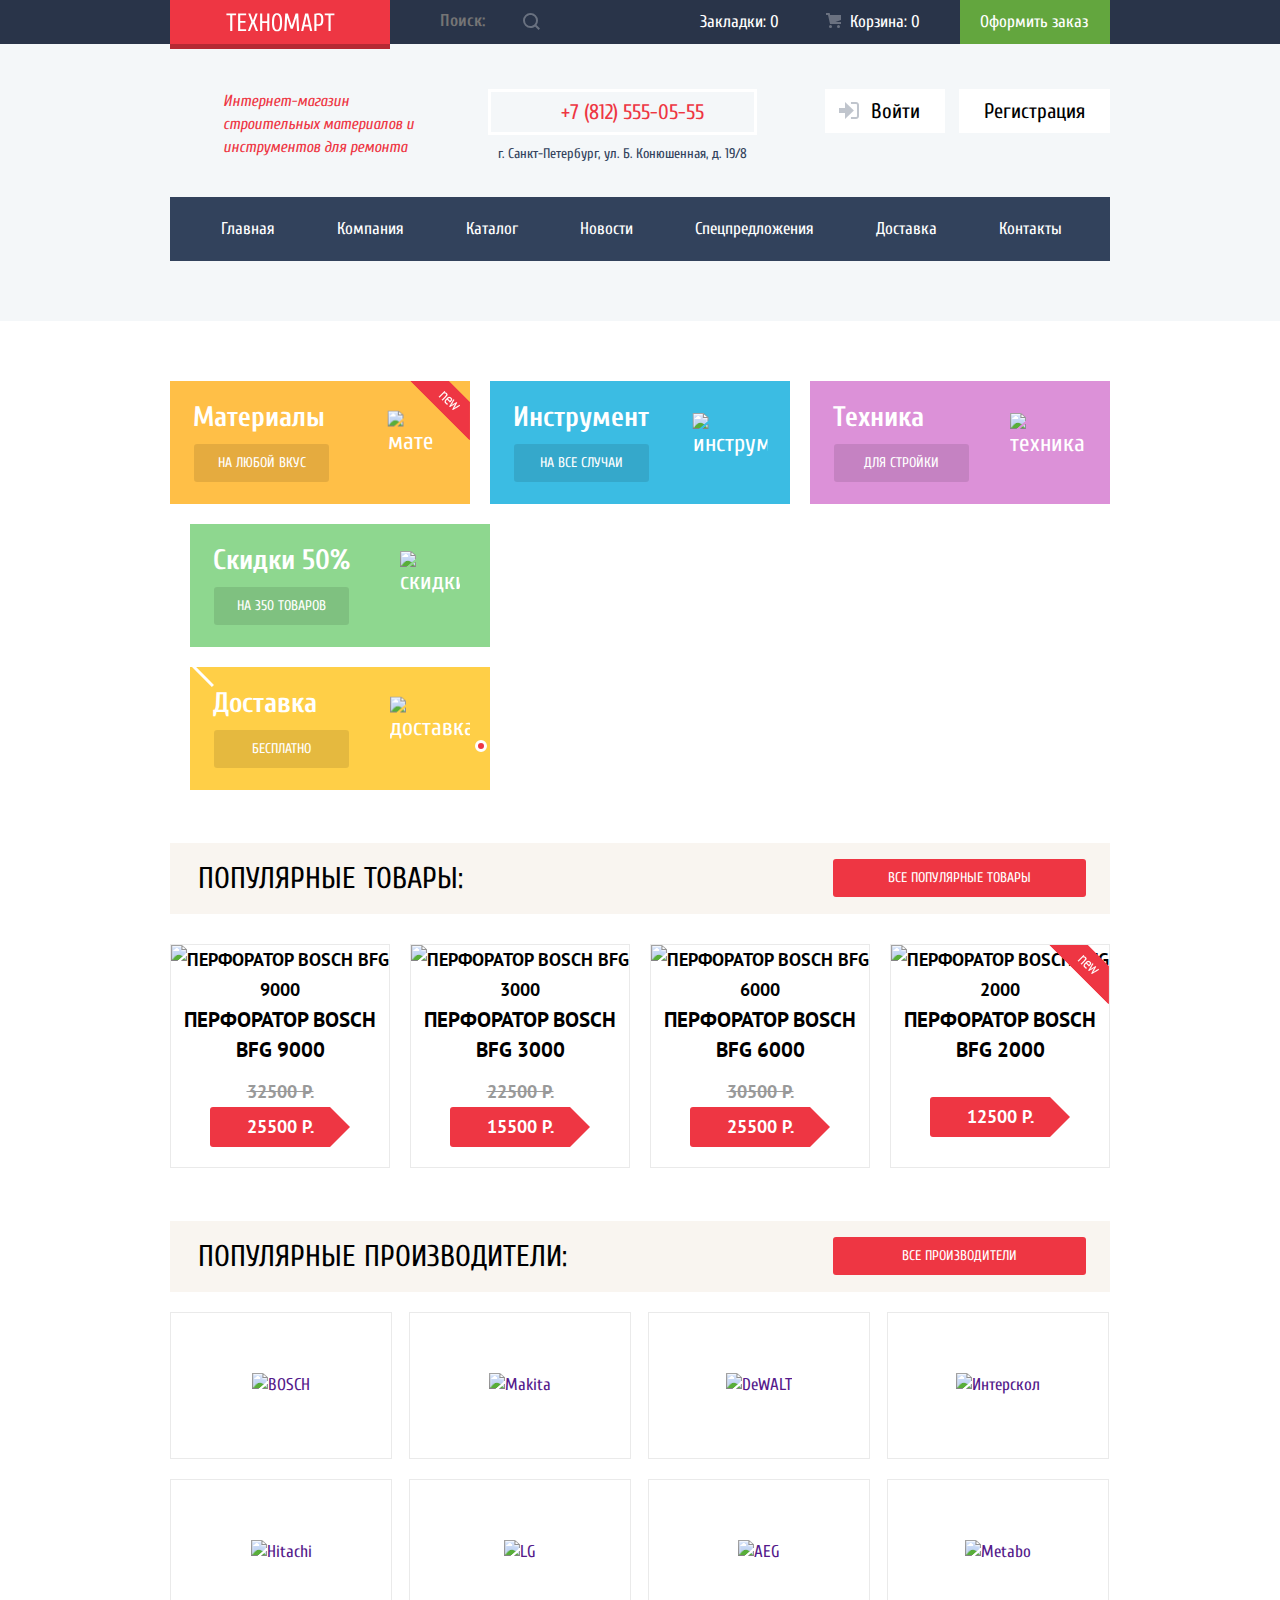
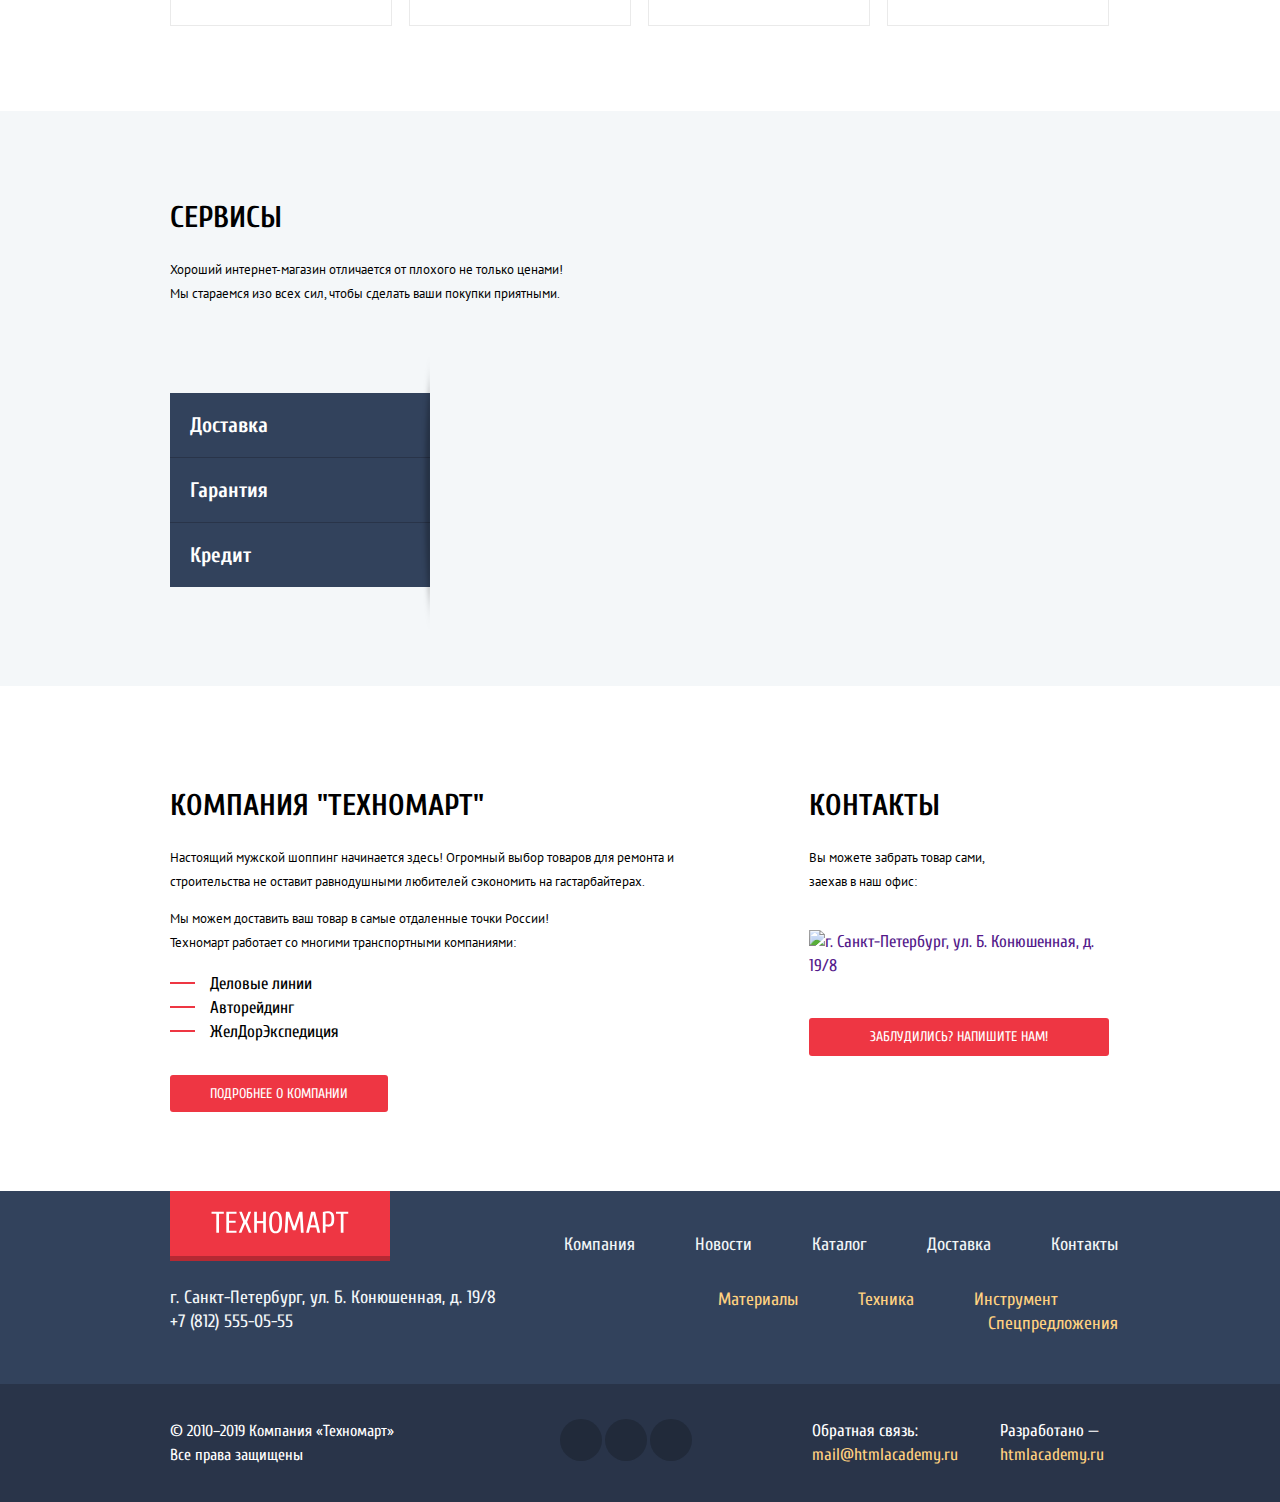
==== commit e69dc15b: "Добавила декоративные элементы" ====
--- a/index.html
+++ b/index.html
@@ -20,7 +20,11 @@
         </a>
         <form action="https://echo.htmlacademy.ru" method="get">
           <input type="search" name="search" id="search" class="search" placeholder="Поиск:">
-          <button type="submit" aria-label="Поиск"></button>
+          <button class="search-button" type="submit" aria-label="Поиск">
+            <svg xmlns="http://www.w3.org/2000/svg" width="17" height="17" viewBox="0 0 17 17">
+              <path d="M17 15.586l-3.542-3.542A7.465 7.465 0 0 0 15 7.5 7.5 7.5 0 1 0 7.5 15c1.71 0 3.282-.579 4.544-1.542L15.586 17 17 15.586zM2 7.5C2 4.467 4.467 2 7.5 2 10.532 2 13 4.467 13 7.5c0 3.032-2.468 5.5-5.5 5.5A5.506 5.506 0 0 1 2 7.5z"/>
+            </svg>
+          </button>
         </form>
         <a class="top-menu-bookmarks" href="">Закладки: <span class="bookmarks-count">0</span></a>
         <a class="top-menu-basket" href="">Корзина: <span class="basket-count">0</span></a>
@@ -58,9 +62,8 @@
     <section class="promo center">
       <h2 class="visually-hidden">Категории товаров</h2>
       <div class="promo-block-top">
-        <div class="promo-block materials-block">
+        <div class="promo-block materials-block new">
           <h3 class="materials-block-title">Материалы</h3>
-          <!-- <img class="new-flag" src="img/new-flag.png" width="60" height="60" alt="новинка"> -->
           <img src="./img/icons/promo/icon-tin.svg" width="45" height="65" alt="материалы">
           <a class="promo-button" href="">На любой вкус</a>
         </div>
@@ -76,29 +79,36 @@
         </div>
       </div>
       <!-- Слайдер -->
-      <div class="promo-slider-container">
+      <div class="slider-container">
         <div class="slider">
-          <div class="slider-item">
-            <h3 class="slider-title uppercase">Дрели</h3>
-            <img src="./img/slider/slider-image-1.jpg" alt="">
-            <p class="slider-content">Соседям на радость!</p>
-            <a class="slider-button button" href="catalog.html">Открыть каталог</a>
-          </div>
-          <div class="visually-hidden">
-            <h3 class="slider-title uppercase">Перфораторы</h3>
-            <img src="./img/slider/slider-image-2.jpg" alt="">
-            <p class="slider-content">Настоящие мужские игрушки</p>
-            <a class="slider-button button" href="catalog.html">Открыть каталог</a>
-          </div>
+          <input class="" type="radio" id="btn-1" name="toggle" checked>
+          <input class="" type="radio" id="btn-2" name="toggle">
           <div class="slider-controls">
-            <button type="button" class="slider-controls-arrow arrow-left" aria-label="Влево">
-              <img src="./img/icons/icon-left.svg" alt="">
-            </button>
-            <button type="button" class="slider-controls-arrow arrow-right" aria-label="Вправо">
-              <img src="./img/icons/icon-right.svg" alt="">
-            </button>
-          </div>
-        </div>
+            <label for="btn-1"></label>
+            <label for="btn-2"></label>
+          </div>
+          <label class="arrow-left" for="btn-1"></label>
+          <label class="arrow-right" for="btn-2"></label>
+          <div class="slider-slides">
+            <div class="slide" id="slider-slides-1">
+              <div class="slider-slides-content">
+                <img src="./img/slider/slider-image-1.jpg" alt="">
+                <h3 class="slider-title uppercase">Дрели</h3>
+                <p class="slider-content">Соседям на радость!</p>
+                <a class="slider-button button" href="catalog.html">Открыть каталог</a>
+              </div>
+            </div>
+            <div class="slide" id="slider-slides-2">
+              <div class="slider-slides-content">
+                <img src="./img/slider/slider-image-2.jpg" alt="">
+                <h3 class="slider-title uppercase">Перфораторы</h3>
+                <p class="slider-content">Настоящие мужские игрушки</p>
+                <a class="slider-button button" href="catalog.html">Открыть каталог</a>
+              </div>  
+            </div>
+          </div>
+        </div>
+        <!-- Конец слайдера -->
         <div class="promo-block-right">
           <div class="promo-block discounts-block">
             <h3 class="discounts-block-title">Скидки 50%</h3>
@@ -129,10 +139,8 @@
             <img src="./img/catalog/perforator-bfg-9000.jpg" width="218" height="170" alt="Перфоратор BOSCH BFG 9000">
           </div>
           <a class="card-name" href=""><h3>Перфоратор BOSCH BFG 9000</h3></a>
-          <p>
-            <span class="card-old-price">32500 Р.</span>
-            <span class="card-new-price">25500 Р.</span>
-          </p>
+          <div class="card-old-price">32500 Р.</div>
+          <div class="card-new-price">25500 Р.</div>
         </li>
         <li class="card">
           <div class="card-buttons">
@@ -143,10 +151,8 @@
             <img src="./img/catalog/perforator-bfg-3000.jpg" width="218" height="170" alt="Перфоратор BOSCH BFG 3000">
           </div>
           <a class="card-name" href=""><h3>Перфоратор BOSCH BFG 3000</h3></a>
-          <p>
-            <span class="card-old-price">22500 Р.</span>
-            <span class="card-new-price">15500 Р.</span>
-          </p>
+          <div class="card-old-price">22500 Р.</div>
+          <div class="card-new-price">15500 Р.</div>
         </li>
         <li class="card">
           <div class="card-buttons">
@@ -157,12 +163,10 @@
             <img src="./img/catalog/perforator-bfg-6000.jpg" width="218" height="170" alt="Перфоратор BOSCH BFG 6000">
           </div>
           <a class="card-name" href=""><h3>Перфоратор BOSCH BFG 6000</h3></a>
-          <p>
-            <span class="card-old-price">30500 Р.</span>
-            <span class="card-new-price">25500 Р.</span>
-          </p>
+          <div class="card-old-price">30500 Р.</div>
+          <div class="card-new-price">25500 Р.</div>
         </li>
-        <li class="card">
+        <li class="card new">
           <div class="card-buttons">
             <a class="card-button-buy" href="">Купить</a>
             <a class="card-button-add" href="">В закладки</a>
@@ -171,9 +175,8 @@
             <img src="./img/catalog/perforator-bfg-2000.jpg" width="218" height="170" alt="Перфоратор BOSCH BFG 2000">
           </div>
           <a class="card-name" href=""><h3>Перфоратор BOSCH BFG 2000</h3></a>
-          <p>
-            <span class="card-new-price">12500 Р.</span>
-          </p>
+          <div class="card-old-price"></div>
+          <div class="card-new-price">12500 Р.</div>
         </li>
       </ul>
     </section>
@@ -194,45 +197,51 @@
         <li class="brands-list-link"><a class="brands-list-item" href=""><img src="./img/brands/metabo.png" width="204" height="69" alt="Metabo"></a></li>
       </ul>
     </section>
-    <section class="services">
-      <h2 class="services-title center">Сервисы</h2>
-      <p class="services-content center">Хороший интернет-магазин отличается от плохого не только ценами!
-        Мы стараемся изо всех сил, чтобы сделать ваши покупки приятными.</p>
-      <div class="services-container center">
-        <div class="services-navigation">
-          <button class="services-navigation-button services-button-current" type="button">Доставка</button>
-          <button class="services-navigation-button" type="button">Гарантия</button>
-          <button class="services-navigation-button" type="button">Кредит</button>
-        </div>
-        <ul class="services-info">
-          <li class="service-info-item">
-            <h3 class="services-info-title">Доставка</h3>
-            <p class="services-delivery-content">Мы с удовольствием доставим ваш товар прямо <br>
-              к вашему подъезду совершенно бесплатно!
-              Ведь мы неплохо заработаем, <br>
-              поднимая его на ваш этаж!</p>
-            <img src="./img/services/delivery.png" alt="Доставка">
-          </li>
-          <li class="service-info-item">
-            <h3 class="services-info-title">Гарантия</h3>
-            <p class="services-guarantee-content">Если купленный у нас товар поломается или заискрит, <br>
-              а также в случае пожара, спровоцированного его возгоранием,
-              вы всегда можете быть уверены в нашей гарантии. Мы обменяем
-              сгоревший товар на новый. <br>
-              Дом уж восстановите как-нибудь сами.</p>
-            <img src="./img/services/guarantee.png" alt="Гарантия">
-          </li>
-          <li class="service-info-item">
-            <h3 class="services-info-title">Кредит</h3>
-            <p class="services-credit-content">Залезть в долговую яму стало проще! <br>
-              Кредитные консультанты придут вам на помощь.</p>
-            <img src="./img/services/credit.png" alt="Кредит">
-            <div class="credit-button button">
-              <a href="">Отправить заявку</a>
-            </div>
-            
-          </li>
-        </ul>
+    <section class="services-container">
+      <div class="services center">
+        <h2 class="services-title">Сервисы</h2>
+        <p class="services-content">Хороший интернет-магазин отличается от плохого не только ценами!
+          Мы стараемся изо всех сил, чтобы сделать ваши покупки приятными.</p>
+        <div class="services-slider">
+          <div class="services-navigation">
+            <input type="radio" id="button-1" name="services-toggle" checked >
+            <input type="radio" id="button-2" name="services-toggle" >
+            <input type="radio" id="button-3" name="services-toggle" >
+          </div>
+          <div class="services-toggles">
+            <label for="button-1">Доставка</label>
+            <label for="button-2">Гарантия</label>
+            <label for="button-3">Кредит</label>
+          </div>
+          <div class="services-info">
+            <div class="services-info-item delivery">
+              <h3 class="services-info-title">Доставка</h3>
+              <p class="services-delivery-content">Мы с удовольствием доставим ваш товар прямо <br>
+                к вашему подъезду совершенно бесплатно!
+                Ведь мы неплохо заработаем, <br>
+                поднимая его на ваш этаж!</p>
+              <img src="./img/services/delivery.png" alt="Доставка">
+            </div>
+            <div class="services-info-item guarantee">
+              <h3 class="services-info-title">Гарантия</h3>
+              <p class="services-guarantee-content">Если купленный у нас товар поломается или заискрит, <br>
+                а также в случае пожара, спровоцированного его возгоранием,
+                вы всегда можете быть уверены в нашей гарантии. Мы обменяем
+                сгоревший товар на новый. <br>
+                Дом уж восстановите как-нибудь сами.</p>
+              <img src="./img/services/guarantee.png" alt="Гарантия">
+            </div>
+            <div class="services-info-item credit">
+              <h3 class="services-info-title">Кредит</h3>
+              <p class="services-credit-content">Залезть в долговую яму стало проще! <br>
+                Кредитные консультанты придут вам на помощь.</p>
+              <img src="./img/services/credit.png" alt="Кредит">
+              <div class="credit-button button">
+                <a href="">Отправить заявку</a>
+            </div>
+          </div>
+          </ul>
+        </div>
       </div>
     </section>
     <div class="company-info center">
@@ -313,17 +322,14 @@
         <ul class="footer-bottom-social">
           <li class="footer-social-link">
             <a class="social-link_vk" href="" aria-label="Вконтакте">
-              <img src="./img/icons/social/icon-vk.svg" alt="">
             </a>
           </li>
           <li class="footer-social-link">
             <a class="social-link_fb" href="" aria-label="Фейсбук">
-              <img src="./img/icons/social/icon-fb.svg" alt="">
             </a>
           </li>
           <li class="footer-social-link">
             <a class="social-link_inst" href="" aria-label="Инстаграм">
-              <img src="./img/icons/social/icon-inst.svg" alt="">
             </a>
           </li>
         </ul>
--- a/css/style.css
+++ b/css/style.css
@@ -10,12 +10,22 @@
   background-color: #fff;
 }
 
-.visually-hidden {
-  position: absolute;
-  clip: rect(0 0 0 0);
+.visually-hidden:not(:focus):not(:active),
+input[type="checkbox"].visually-hidden,
+input[type="radio"].visually-hidden {
+  position: absolute;
+
   width: 1px;
   height: 1px;
   margin: -1px;
+  border: 0;
+  padding: 0;
+
+  white-space: nowrap;
+
+  clip-path: inset(100%);
+  clip: rect(0 0 0 0);
+  overflow: hidden;
 }
 
 a {
@@ -49,14 +59,13 @@
 .logo {
   text-align: center;
   text-transform: uppercase;
-  box-shadow: inset 0px -5px 0 0 rgba(0, 0, 0, 0.24);
   background-color: #ee3643;
+  box-shadow: 0 5px 0 0 #b52933;
 }
 
 .header-logo {
   width: 220px;
   padding-top: 13px;
-  padding-bottom: 5px;
 }
 
 .logo:hover {
@@ -74,14 +83,42 @@
   margin: 0;
 }
 
+
 .search {
-  background-color: #293449;
+  width: 270px;
+  background-color: transparent;
   border: none;
   padding: 12px 60px 12px 50px;
   font-size: 17px;
   line-height: 18px;
   font-family: "Cuprum","Arial",sans-serif;
   color: #ffffff;
+  font-weight: bold;
+}
+
+.search:focus {
+  background-color: #fff;
+}
+
+.search-button {
+  position: absolute;
+  top: 12px;
+  left: 517px;
+  background-color: transparent;
+  border: none;
+  cursor: pointer;
+}
+
+.search-button path {
+  fill: rgba(255, 255, 255, 0.3);;
+}
+
+.search:hover + .search-button path {
+  fill: #fff;
+}
+
+.search-button path:focus {
+  fill: #ee3643;
 }
 
 .header-container {
@@ -92,8 +129,31 @@
 }
 
 .top-menu-bookmarks {
+  width: 110px;
+  position: relative;
   color: #fff;
-  padding: 10px 20px;
+  padding: 10px 0 10px 40px;
+}
+
+.top-menu-bookmarks::before {
+  content: "";
+  position: absolute;
+  opacity: 0.3;
+  top: 13px;
+  left: 16px;
+  width: 14px;
+  height: 16px;
+  background: url(../img/icons/icon-bookmark.svg) no-repeat;
+}
+
+.top-menu-bookmarks:hover::before,
+.top-menu-basket:hover::before {
+  opacity: 1;
+}
+
+.top-menu-bookmarks:active::before,
+.top-menu-basket:active::before {
+  opacity: 0.5;
 }
 
 .top-menu-bookmarks:active {
@@ -101,9 +161,26 @@
   background-color: #161d29;
 }
 
+.top-menu-bookmarks:hover {
+  background-color: #161d29;
+}
+
 .top-menu-basket {
+  width: 110px;
+  position: relative;
   color: #fff;
-  padding: 10px 20px;
+  padding: 10px 0 10px 40px;
+}
+
+.top-menu-basket::before {
+  content: "";
+  position: absolute;
+  opacity: 0.3;
+  top: 13px;
+  left: 16px;
+  width: 15px;
+  height: 15px;
+  background: url(../img/icons/icon-basket.svg) no-repeat;
 }
 
 .top-menu-basket:active {
@@ -111,9 +188,18 @@
   background-color: #161d29;
 }
 
+.top-menu-basket:hover {
+  background-color: #161d29;
+}
+
+.basket-full {
+  background-color: #ee3643;
+}
+
 .top-menu-order {
+  width: 130px;
   color: #fff;
-  padding: 10px 20px;
+  padding: 10px 0 10px 20px;
   background-color: #63a63e;
 }
 
@@ -153,7 +239,8 @@
 }
 
 .header-bottom .tel-number {
-  padding: 8px 50px 12px 70px;
+  position: relative;
+  padding: 8px 50px 8px 70px;
   line-height: 45px;
   font-family: "Cuprum", "Tahoma", sans-serif;
   font-size: 21px;
@@ -161,10 +248,21 @@
   border: 3px solid #ffffff;
 }
 
+.header-bottom .tel-number::before {
+  content: "";
+  position: absolute;
+  top: 10px;
+  left: 10px;
+  width: 19px;
+  height: 19px;
+  background: url(../img/icons/icon-phone.svg) no-repeat;
+}
+
 .address {
   font-family: "Cuprum", Tahoma;
   font-size: 14px;
   line-height: 24px;
+  margin-top: 7px;
   color: #32425c;
 }
 
@@ -181,11 +279,31 @@
 }
 
 .profile-sign-in {
+  position: relative;
   background-color: #fff;
   font-size: 21px;
   line-height: 21px;
   color: #000;
   padding: 10px 25px 10px 46px;
+}
+
+.profile-sign-in::before {
+  content: "";
+  position: absolute;
+  top: 13px;
+  left: 14px;
+  width: 20px;
+  height: 20px;
+  background: url(../img/icons/icon-login.svg) no-repeat;
+  opacity: 0.3;
+}
+
+.profile-sign-in:hover::before {
+  opacity: 1;
+}
+
+.profile-sign-in:active::before {
+  opacity: 0.3;
 }
 
 .profile-sign-up {
@@ -197,15 +315,18 @@
   padding: 10px 25px;
 }
 
-.profile a:hover {
+.profile-sign a:hover,
+.profile-nav a:hover {
   color: #ee3643;
 }
 
-.profile a:active {
+.profile-sign a:active,
+.profile-nav a:active {
   color: rgba(0, 0, 0, 0.3);
 }
 
 .profile-user {
+  position: relative;
   background-color: #fff;
   padding: 12px 68px 12px 45px;
 }
@@ -216,7 +337,40 @@
   color: #000;
 }
 
+.profile-user-name::before {
+  content: "";
+  position: absolute;
+  top: 13px;
+  left: 11px;
+  width: 20px;
+  height: 20px;
+  background: url(../img/icons/icon-user.svg) no-repeat;
+  opacity: 0.3;
+}
+
+.profile-user-name::after {
+  content: "";
+  position: absolute;
+  top: 13px;
+  left: 268px;
+  width: 20px;
+  height: 20px;
+  background: url(../img/icons/icon-logout.svg) no-repeat;
+  opacity: 0.3;
+}
+
+.profile-user-name:hover::before,
+.profile-user-name:hover::after {
+  opacity: 1;
+}
+
+.profile-user-name:active::before,
+.profile-user-name:active::after {
+  opacity: 0.3;
+}
+
 .profile-nav {
+  position: relative;
   list-style: none;
   display: flex;
   padding-top: 4px;
@@ -231,9 +385,20 @@
 
 .my-orders,
 .my-account {
+  color: #32425c;
   padding: 0;
   margin-bottom: 1px;
   text-decoration: underline;
+}
+
+.point {
+  position: absolute;
+  top: 13px;
+  left: 115px;
+  width: 5px;
+  height: 5px;
+  background: #32425c;
+  border-radius: 50px;
 }
 
 .nav {
@@ -245,6 +410,8 @@
   flex-wrap: wrap;
   justify-content: flex-start;
   align-items: flex-start;
+  padding: 0;
+  padding-left: 20px;
   margin-bottom: 0;
   list-style: none;
 }
@@ -252,7 +419,7 @@
 .nav-link-item {
   display: block;
   color: #fff;
-  padding: 16px 30px;
+  padding: 20px 31px;
 }
 
 .nav-link-item:hover {
@@ -267,6 +434,16 @@
 
 /* Промо блок */
 
+.new::before {
+  content: '';
+  position: absolute;
+  top: 0;
+  right: 0;
+  width: 60px;
+  height: 60px;
+  background: url(../img/icons/new-flag.png) no-repeat 0 0;
+}
+
 .promo-block-top {
   margin-top: 60px;
   margin-bottom: 20px;
@@ -276,38 +453,146 @@
   justify-content: flex-start;
 }
 
-.promo-slider-container {
+.slider-container {
   display: flex;
   justify-content: start;
   margin-bottom: 53px;
 }
 
+.slider {
+  position: relative;
+}
+
+.slider input[type="radio"] {
+  display: none;
+}
+
+.slider-controls {
+  position: absolute;
+  z-index: 60;
+  bottom: 40px;
+  left: 295px;
+  width: 60px;
+  height: 10px;
+  text-align: center;
+}
+
+.slider-controls label {
+  display: inline-block;
+  width: 6px;
+  height: 6px;
+  margin-right: 6px;
+  vertical-align: top;
+  background-color: #fff;
+  border: 3px solid #fff;
+  border-radius: 50%;
+  cursor: pointer;
+}
+
+.slide {
+  display: none;
+}
+
+#btn-1:checked ~ .slider-slides #slider-slides-1,
+#btn-2:checked ~ .slider-slides #slider-slides-2 {
+  display: block;
+}
+
+#btn-1:checked ~ .slider-controls label[for="btn-1"],
+#btn-2:checked ~ .slider-controls label[for="btn-2"] {
+  background-color: #ee3643;
+  border: 3px solid #fff;
+}
+
+.slider-slides-1 {
+  width: 575px;
+  height: 217px;
+  padding: 27px 20px 23px 26px;
+}
+
+.slider-slides-2 {
+  width: 575px;
+  height: 217px;
+  padding: 27px 20px 23px 26px;
+}
+
 .slider-title {
+  position: absolute;
+  top: 25px;
+  left: 25px;
+  margin: 0;
+  font-family: "Cuprum", "Tahoma", sans-serif;
+  font-size: 36px;
+  font-weight: bold;
+  line-height: 36px;
+  color: #fff;
+  text-transform: uppercase;
+}
+
+.slider-content {
+  position: absolute;
+  top: 55px;
+  left: 25px;
+  margin: 0;
+  margin-top: 8px;
+  font-family: "PT Sans", "Arial", sans-serif;
+  font-size: 18px;
+  font-style: normal;
+  line-height: 24px;
+  color: #fff;
+}
+
+.slider .arrow-left::after {
+  content: "";
+  position: absolute;
+  z-index: 20;
+  left: 22px;
+  top: 123px;
   display: block;
-  margin: 0;
-  padding: 24px 0 0 24px;
+  width: 22px;
+  height: 40px;
+  background-image: url(../img/icons/icon-arrow-left.svg);
+  cursor: pointer;
+}
+
+.slider .arrow-left::before {
+  content: "";
+  position: absolute;
+  display: block;
+  width: 22px;
+  height: 40px;
+  z-index: 20;
+  right: 22px;
+  top: 123px;
+  background-image: url(../img/icons/icon-arrow-right.svg);
+  cursor: pointer;
+}
+
+
+.slider-button {
+  position: absolute;
+  left: 25px;
+  bottom: 25px;
+  width: 195px;
+  padding: 10px 0;
 }
 
 .promo-block-right {
   margin-left: 20px;
   display: flex;
   flex-direction: column;
-
 }
 
 .promo-block {
+  position: relative;
+  display: flex;
+  flex-direction: column;
+  height: 123px;
   width: 300px;
   font-size: 24px;
   line-height: 30px;
   color: #fff;
-}
-
-.promo-block a {
-  color: #fff;
-  font-size: 14px;
-  line-height: 18px;
-  text-transform: uppercase;
-  font-weight: normal;
+  overflow: hidden;
 }
 
 .promo-block a:hover,
@@ -323,17 +608,34 @@
   color: #ffffff;
 }
 
+.promo-block > h3 {
+  display: block;
+  margin: 21px 0 0 23px;
+}
+
+.promo-block > img {
+  position: absolute;
+  left: 80%;
+  top: 50%;
+  transform: translate(-50%,-50%);
+}
+
 .promo-button {
-  min-width: 135px;
-  min-height: 38px;
-  opacity: 0.1;
-  background-color: #000;
-}
-
-/* .new-flag {
-  position: relative;
-  left: 77px;
-} */
+  display: inline-block;
+  width: 135px;
+  padding: 10px 0;
+  margin: 12px 0 0 24px;
+  text-decoration: none;
+  text-align: center;
+  border-radius: 3px;
+  background: rgba(0,0,0,.1);
+  
+  color: #fff;
+  font-size: 14px;
+  line-height: 18px;
+  text-transform: uppercase;
+  font-weight: normal;
+}
 
 .materials-block {
   background-color: #ffbf47;
@@ -351,7 +653,7 @@
 
 .discounts-block {
   background-color: #8ed78f;
-  margin-bottom: 10px;
+  margin-bottom: 20px;
 }
 
 .delivery-block {
@@ -377,6 +679,7 @@
 
 .popular-products-title {
   font-size: 30px;
+  font-weight: normal;
   line-height: 21px;
   text-align: left;
   text-transform: uppercase;
@@ -406,6 +709,7 @@
 }
 
 .card {
+  position: relative;
   width: 218px;
   border: solid 1px #eaeaea;
   font-family: "PT Sans", Arial;
@@ -420,7 +724,8 @@
   box-shadow: 0px 10px 25px 0 rgba(41, 52, 73, 0.5);
 }
 
-.card-name {
+.card-name h3{
+  margin: 0px 0 12px 0;
   color: #000;
 }
 
@@ -433,41 +738,81 @@
 }
 
 .card-old-price {
-  width: 220px;
-  font-size: 17px;
-  color:  #c5c5c5;
+  min-height: 20px;
+  margin-top: 0;
+  color: #999;
   text-decoration: line-through;
-  text-align: center;
 }
 
 .card-new-price {
-  margin-left: 43px;
-  width: 140px;
-  height: 40px;
-  background-color: #ee3643;
-  color: #fff;
-  font-size: 17px;
-}
-
-.card-button-buy {
-  text-transform: uppercase;
+  position: relative;
+  width: 80px;
+  margin: 10px auto;
+  margin-top: 0;
+  margin-bottom: 20px;
+  padding: 5px 30px;
+  color: white;
+  background: #ee3643;
+  border-radius: 3px;
+}
+
+.card-new-price::after {
+  content: "";
+  position: absolute;
+  top: 0;
+  right: -20px;
+  width: 0;
+  height: 0;
+  border: 20px solid white;
+  border-left-color: #ee3643;
+}
+
+.card-buttons {
+  position: absolute;
+  top: 0;
+  left: 0;
+  width: 218px;
+  height: 88px;
+  padding: 40px 0;
+  background-color: rgba(255,255,255,0.9);
+  z-index: 10;
+  
+}
+
+.card-button-buy,
+.card-button-add  {
+  display: block;
+  width: 129px;
+  margin: 0 auto;
+  margin-bottom: 7px;
+  padding: 7px 0;
+  
+  background-color: #63a63e;
+  border: 3px solid #63a63e;
+  border-bottom-color: #367315;
+  border-radius:3px;
+  
+  color: white;
   font-size: 14px;
+  font-weight: normal;
+  font-family: "Cuprum", sans-serif;
   line-height: 18px;
-  color: #000
+  text-decoration: none;
+  text-transform: uppercase;
 }
 
 .card-button-add {
-  text-transform: uppercase;
-  font-size: 14px;
-  line-height: 18px;
-  color: #000
-}
-
-.card-button-buy {
-  background-color: #63a63e;
-  color: #ffffff;
-  font-size: 14px;
-  text-transform: uppercase;
+  color: #32425c;
+  background: white;
+  border-bottom-color: #63a63e;
+}
+
+.card-buttons {
+  display: none;
+}
+
+.card:hover .card-buttons {
+  display: block;
 }
 
 .card-button-buy:hover,
@@ -477,13 +822,6 @@
 
 .card-button-buy:active {
   background-color: #518534;
-}
-
-.card-button-add {
-  color: #32425c;
-  font-size: 14px;
-  text-transform: uppercase;
-  border: 3px solid #63a63e;
 }
 
 .card-button-add:hover,
@@ -515,6 +853,7 @@
 
 .brands-title {
   font-size: 30px;
+  font-weight: normal;
   line-height: 21px;
   text-align: left;
   text-transform: uppercase;
@@ -543,6 +882,7 @@
   margin-left: 17px;
   vertical-align: middle;
   width: 220px;
+  height: 145px;
   border: solid 1px #eaeaea;
 }
 
@@ -564,7 +904,7 @@
   opacity: 0.3;
 }
 
-.services {
+.services-container {
   padding-top: 68px;
   margin-top: 85px;
   width: 100%;
@@ -573,6 +913,7 @@
 }
 
 .services-content {
+  width: 400px;
   font-size: 13px;
   line-height: 24px;
   font-family: "PT Sans", Arial;
@@ -586,12 +927,9 @@
   line-height: 30px;
 }
 
-.services-content {
-  width: 400px;
-}
-
-.services-container {
-  display: flex;
+.services-slider {
+  display: flex;
+  position: relative;
 }
 
 .services-navigation {
@@ -600,31 +938,67 @@
   margin-top: 75px;
 }
 
-.services-navigation-button {
+
+.services-navigation input[type=radio] {
+  display: none;
+}
+
+.services-toggles {
+  position: relative;
+  margin-top: 74px;
+  margin-bottom: 99px;
+}
+
+.services-toggles::after {
+  content: "";
+  position: absolute;
+  top: -40px;
+  right: 0;
+  width: 10px;
+  height: 279px;
+  background-image: url(../img/icons/shadow.png);
+}
+
+.services-toggles label {
+  display: flex;
+  flex-direction: column;
   padding: 20px 0 20px 20px;
   width: 240px;
   background-color: #32425c;
-  font-family: "Cuprum", Tahoma;
-  font-size: 17px;
-  line-height: 24px;
-  font-weight: 700;
   color: #fff;
-  text-align: left;
-  border: none;
-  box-shadow: 0px 1px 0 0 #293449, inset 0px 1px 0 0 #405069;
-}
-
-.services-navigation-button:hover {
+  font-size: 21px;
+  font-weight: bold;
+  cursor: pointer;
+}
+
+.services-toggles label[for=button-2] {
+  border-top: 1px solid #293449;
+  border-bottom: 1px solid #293449;
+}
+
+.services-toggles label:hover {
   background-color: #293449;
 }
 
-.services-navigation-button:active {
+#button-1:checked ~ .services-toggles label[for=button-1],
+#button-2:checked ~ .services-toggles label[for=button-2],
+#button-3:checked ~ .services-toggles label[for=button-3] {
   background-color: #fff;
   color: #32425c;
 }
 
+.services-info-item {
+  display: none;
+}
+
+#button-1:checked ~ .services-info .delivery,
+#button-2:checked ~ .services-info .guarantee,
+#button-3:checked ~ .services-info .credit {
+  display: block;
+}
+
+
 .services-info {
-  list-style: none;
   margin: 75px 0 0 78px;
   padding: 0;
 }
@@ -710,11 +1084,22 @@
 }
 
 .about-company-list {
+  position: relative;
   width: 386px;
   margin-bottom: 37px;
   list-style: none;
   color: #000;
 } 
+
+.about-company-list li::before {
+  content: "";
+  position: absolute;
+  left: 0px;
+  width: 25px;
+  height: 2px;
+  background-color: #ee3643;
+  transform: translateY(10px);
+}
 
 .about-company-button {
   width: 220px;
@@ -756,7 +1141,6 @@
 .contacts-button {
   width: 300px;
   margin-top: 40px;
-  margin-bottom: 86px;
 }
 
 .contacts-button a {
@@ -924,10 +1308,14 @@
 }
 
 .footer-bottom-social {
+  display: flex;
+  flex-wrap: wrap;
+  justify-content: space-between;
+  width: 132px;
   margin-top: 35px;
-  margin-bottom: 35px;
-  padding-left: 0;
-  display: flex;
+  margin-left: 160px;
+  padding: 0;
+  list-style: none;
 }
 
 .footer-bottom-feedback {
@@ -946,7 +1334,10 @@
 
 .footer-social-link {
   width: 42px;
-  color: #fff;
+  height: 42px;
+  border-radius: 50%;
+  background-color: #212a3a;
+  cursor: pointer;
 }
 
 .footer-social-link:active {
@@ -955,6 +1346,30 @@
 
 .footer-social-link:hover {
   background-color: #ee3643;
+}
+
+.footer-social-link .social-link_vk::before {
+  background: url(../img/icons/social/icon-vk.svg) no-repeat;
+}
+
+.footer-social-link .social-link_fb::before {
+  background: url(../img/icons/social/icon-fb.svg) no-repeat;
+}
+
+.footer-social-link .social-link_inst::before {
+  background: url(../img/icons/social/icon-inst.svg) no-repeat;
+}
+
+.footer-social-link .social-link_vk:before, 
+.footer-social-link .social-link_fb:before, 
+.footer-social-link .social-link_inst:before {
+  content: "";
+  position: absolute;
+  width: 21px;
+  height: 21px;
+  background-position: 50%;
+  background-size: contain;
+  transform: translate(50%, 50%);
 }
 
 .footer-feedback-link {
@@ -987,13 +1402,36 @@
 }
 
 .breadcrumbs-link {
+  position: relative;
   margin-right: 40px;
   list-style: none;
   font-family: "PT Sans", Arial;
-  color: #000;
   font-size: 13px;
   line-height: 18px;
   text-transform: uppercase;
+}
+
+.breadcrumbs-link::before {
+  position: absolute;
+  content: "";
+  top: 3px;
+  left: -20px;
+  width: 14px;
+  height: 20px;
+  background: url(../img/icons/icon-right-small.svg) no-repeat;
+}
+
+.breadcrumbs .home::before {
+  display: none;
+}
+
+.breadcrumbs-link-item {
+  color: #000;
+}
+
+.icon-home {
+  position: relative;
+  top: 2px;
 }
 
 .catalog-title {
@@ -1027,6 +1465,10 @@
   width: 220px;
   background-color: #f7f3ec;
   color: #000;
+  font-family: "PT Sans", Arial;
+  font-weight: normal;
+  font-size: 13px;
+  line-height: 18px;
   text-transform: uppercase;
   margin: 0;
   margin-right: 15px;
@@ -1036,6 +1478,7 @@
 }
 
 .sorting-header {
+  position: relative;
   padding: 12px 17px;
   width: 700px;
   background-color: #f7f3ec;
@@ -1048,6 +1491,7 @@
   margin-right: 138px;
   color: #000;
   font-family: "PT Sans", Arial;
+  font-weight: normal;
   font-size: 13px;
   line-height: 18px;
   text-transform: uppercase;
@@ -1085,16 +1529,39 @@
 .sorting-header-item:hover {
   border-bottom: 1px solid #ee3643;
   color: #000;
+  opacity: 1;
 }
 
 .sorting-item-current {
   border-bottom: 0;
   color: #ee3643;
+  opacity: 1;
+}
+
+.sorting-button-up {
+  margin-right: 20px;
+}
+
+.sorting-button-up svg,
+.sorting-button-down svg {
+  opacity: 0.3;
+}
+
+.sorting-button-up svg:hover,
+.sorting-button-down svg:hover {
+  opacity: 1;
+}
+
+.sorting-header .active path{
+  fill: #ee3643;
+}
+
+.sorting-header .active svg{
+  opacity: 1;
 }
 
 .filters {
   width: 220px;
-  
 }
 
 .filters li {
@@ -1104,8 +1571,8 @@
 .price-filter-title {
   color: #000;
   font-family: "PT Sans", Arial;
-  font-size: 17px;
-  line-height: 30px;
+  font-size: 18px;
+  line-height: 24px;
   font-weight: bold;
   text-transform: uppercase;
 }
@@ -1118,10 +1585,87 @@
 }
 
 .price-filter-range {
+  width: 180px;
+  height: 80px;
   background-color: #f7f3ec;
-  padding-top: 30px;
-  padding-bottom: 30px;
+  margin-top: 20px;
+  margin-bottom: 15px;
+  border-radius: 5px;
   padding-left: 20px;
+  padding-right: 20px;
+}
+
+.price-filter-range-controls {
+  position: relative;
+  height: 41px;
+  margin-bottom: 15px;
+  padding-top: 39px;
+  background-color: #f7f3ec;
+  border-radius: 5px;
+}
+
+.price-filter-scale {
+  height: 2px;
+  background: #d7dcde;
+}
+
+.price-filter-scale-bar {
+  width: 152px;
+  height: 2px;
+  background: #00ca74;
+}
+
+.price-filter-range-controls .toggle {
+  position: absolute;
+  top: 31px;
+  left: 0;
+  width: 4px;
+  height: 4px;
+  padding: 0;
+  border: 8px solid #ffffff;
+  background-color: #ababab;
+  box-shadow: 0 2px 1px 0 #cfcfcf;
+  border-radius: 50%;
+  cursor: pointer;
+}
+
+.price-filter-range-controls .price-toggle-min {
+  left: 0px;
+}
+
+.price-filter-range-controls .price-toggle-max {
+  left: 152px;
+}
+
+.price-filter-range-controls {
+  font-size: 0;
+}
+
+.price-filter-controls {
+  width: 220px;
+  font-size: 16px;
+  text-transform: uppercase;
+}
+
+.price-filter-controls input {
+  width: 75px;
+  padding: 8px 10px;
+  font-family: Roboto, Arial, sans-serif;
+  font-size: 16px;
+  text-align: center;
+  color: #283136;
+  border: none;
+  border-radius: 5px;
+  background: #f7f3ec;
+}
+
+.price-filter-controls .max-price {
+  text-align: right;
+}
+
+.price-filter-separator {
+  margin-left: 8px;
+  margin-right: 8px;
 }
 
 .brands-filter {
@@ -1138,6 +1682,7 @@
 }
 
 .brands-filter-title {
+  font-size: 17px;
   margin-bottom: 20px;
   font-weight: bold;
 }
@@ -1145,6 +1690,26 @@
 .brands-filter-list {
   padding: 0;
   margin: 0;
+  padding-left: 35px;
+  margin-top: 14px;
+  font-family: "PTSans", Arial, sans-serif;
+  font-size: 15px;
+  line-height: 20px;
+}
+
+.brands-filter-list li {
+  margin-bottom: 20px;
+}
+
+.brands-filter-list label::before {
+  content: "";
+  position: absolute;
+  width: 23px;
+  height: 23px;
+  background: url(../img/icons/checkbox-off.svg) no-repeat;
+  background-size: contain;
+  opacity: 0.8;
+  transform: translate(-35px, -2px);
 }
 
 .battery-filter {
@@ -1161,6 +1726,7 @@
 }
 
 .battery-filter-title {
+  font-size: 17px;
   margin-bottom: 20px;
   font-weight: bold;
 }
@@ -1168,12 +1734,49 @@
 .battery-filter-list {
   padding: 0;
   margin: 0;
+  padding-left: 35px;
+  margin-top: 14px;
+  font-family: "PTSans", Arial, sans-serif;
+  font-size: 15px;
+  line-height: 20px;
+}
+
+.battery-filter-list label::before {
+  content: "";
+  position: absolute;
+  width: 23px;
+  height: 23px;
+  background: url(../img/icons/radio-off.svg) no-repeat;
+  background-size: contain;
+  opacity: 0.8;
+  transform: translate(-35px, -2px);
+}
+
+.battery-filter-list li {
+  margin-bottom: 20px;
+}
+
+.brands-filter-list .filter-checkbox,
+.battery-filter-list .filter-radio {
+  display: none;
+}
+
+.filter-checkbox:checked ~ label::before {
+  width: 27px;
+  background: url(../img/icons/checkbox-on.svg) no-repeat;
+  background-size: contain;
+}
+
+.filter-radio:checked ~ label::before {
+  width: 27px;
+  background: url(../img/icons/radio-on.svg) no-repeat;
+  background-size: contain;
 }
 
 .filter-button {
   width: 140px;
   padding: 10px 38px;
-  margin-top: 75px;
+  margin-top: 55px;
   border: solid 1px #e5e5e5;
   background-color: #ffffff;
   color: #000;
@@ -1183,7 +1786,6 @@
   text-transform: uppercase;
 }
 
-
 .catalog-cards {
   width: 700px;
   display: flex;
@@ -1192,6 +1794,7 @@
 }
 
 .catalog-card {
+  position: relative;
   width: 218px;
   border: solid 1px #eaeaea;
   font-family: "PT Sans", Arial;
@@ -1202,6 +1805,43 @@
   text-align: center;
 }
 
+.catalog-new-price {
+  position: relative;
+  width: 80px;
+  margin: 10px auto;
+  margin-top: 0;
+  margin-bottom: 20px;
+  padding: 8px 30px;
+  color: white;
+  background: #ee3643;
+  border-radius: 3px;
+}
+
+.catalog-new-price::after {
+  content: "";
+  position: absolute;
+  top: 0;
+  right: -20px;
+  width: 0;
+  height: 0;
+  border: 20px solid white;
+  border-left-color: #ee3643;
+}
+
+.catalog-old-price {
+  min-height: 20px;
+  color: #999;
+  text-decoration: line-through;
+}
+
+.card-buttons {
+  display: none;
+}
+
+.catalog-card:hover .card-buttons {
+  display: block;
+}
+
 .catalog-card:nth-child(3n) {
   margin-right: 0;
 }
@@ -1221,9 +1861,10 @@
 }
 
 .catalog-pagination-item {
-  padding: 15px 15px;
+  padding: 12px 16px;
   margin-right: 10px;
   border: solid 1px #e5e5e5;
+  border-radius: 4px;
   color: #000;
   font-family: "PT Sans", Arial;
   font-size: 13px;
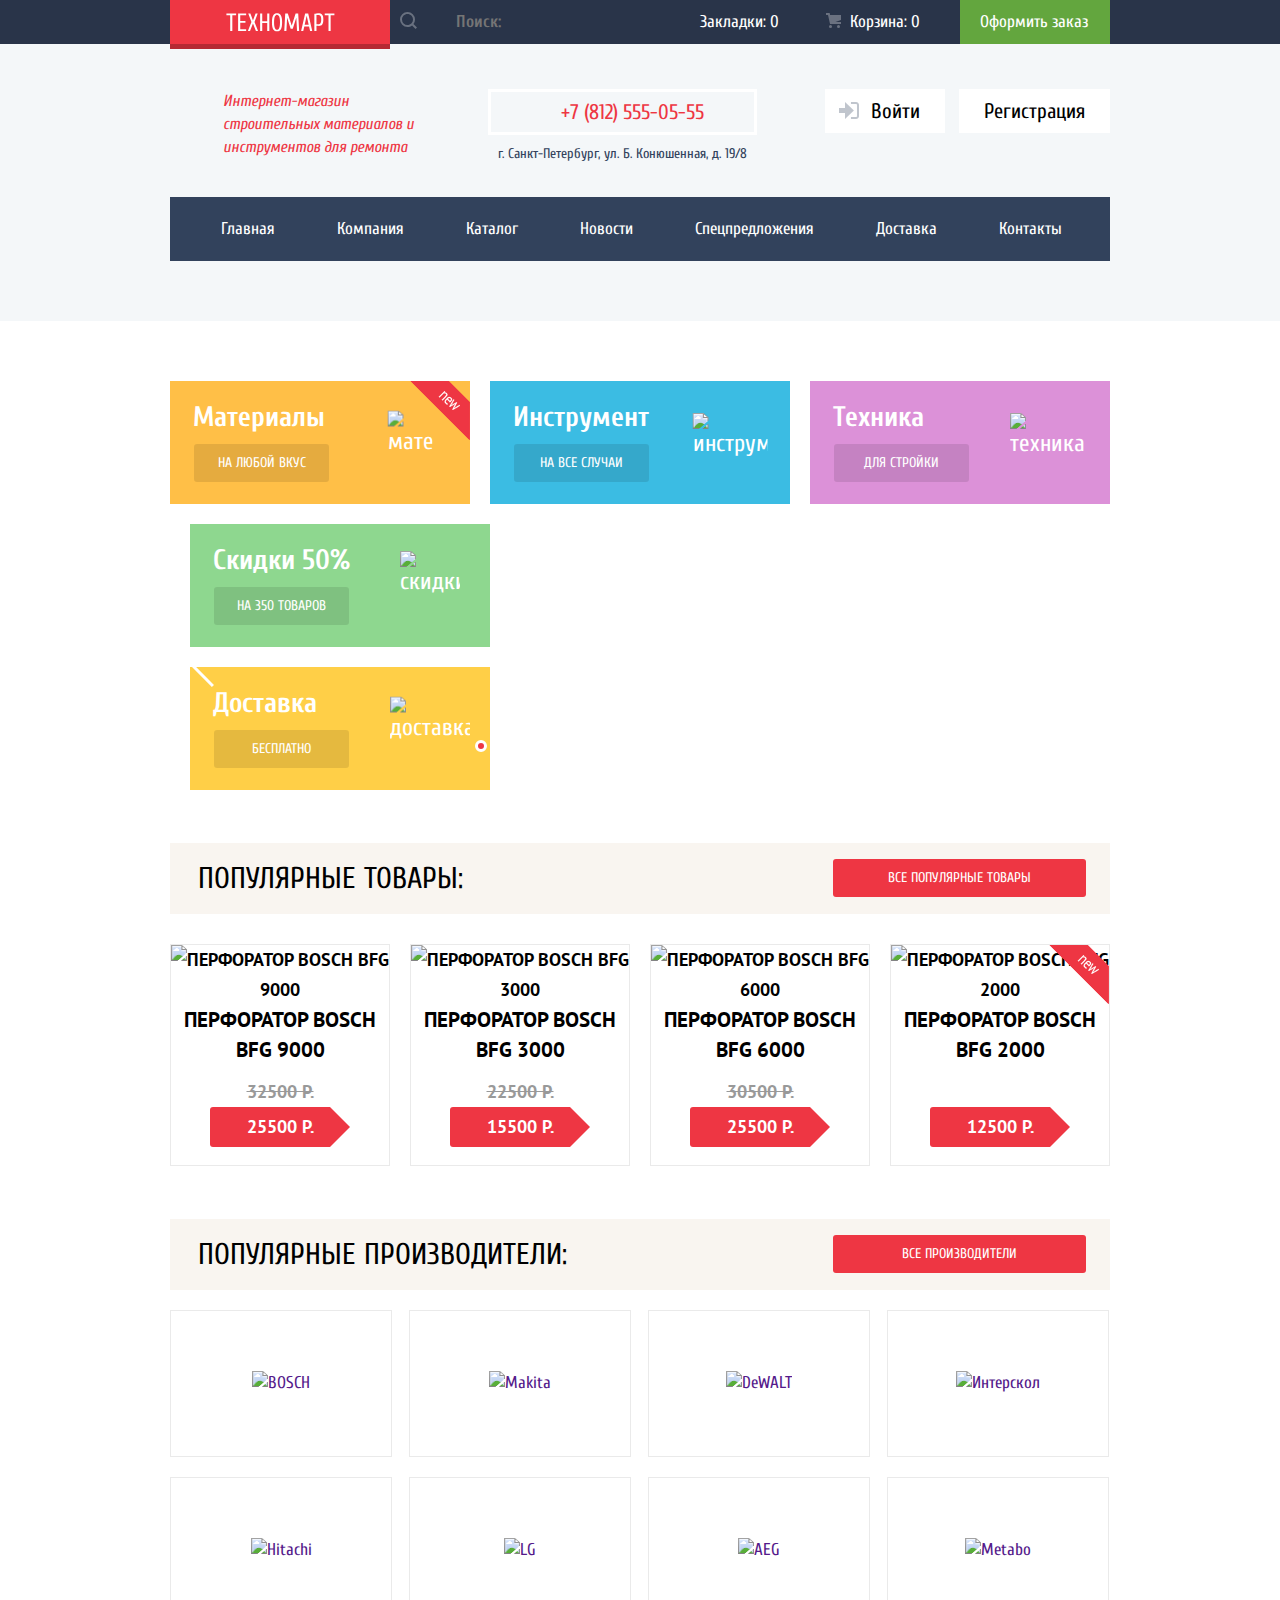
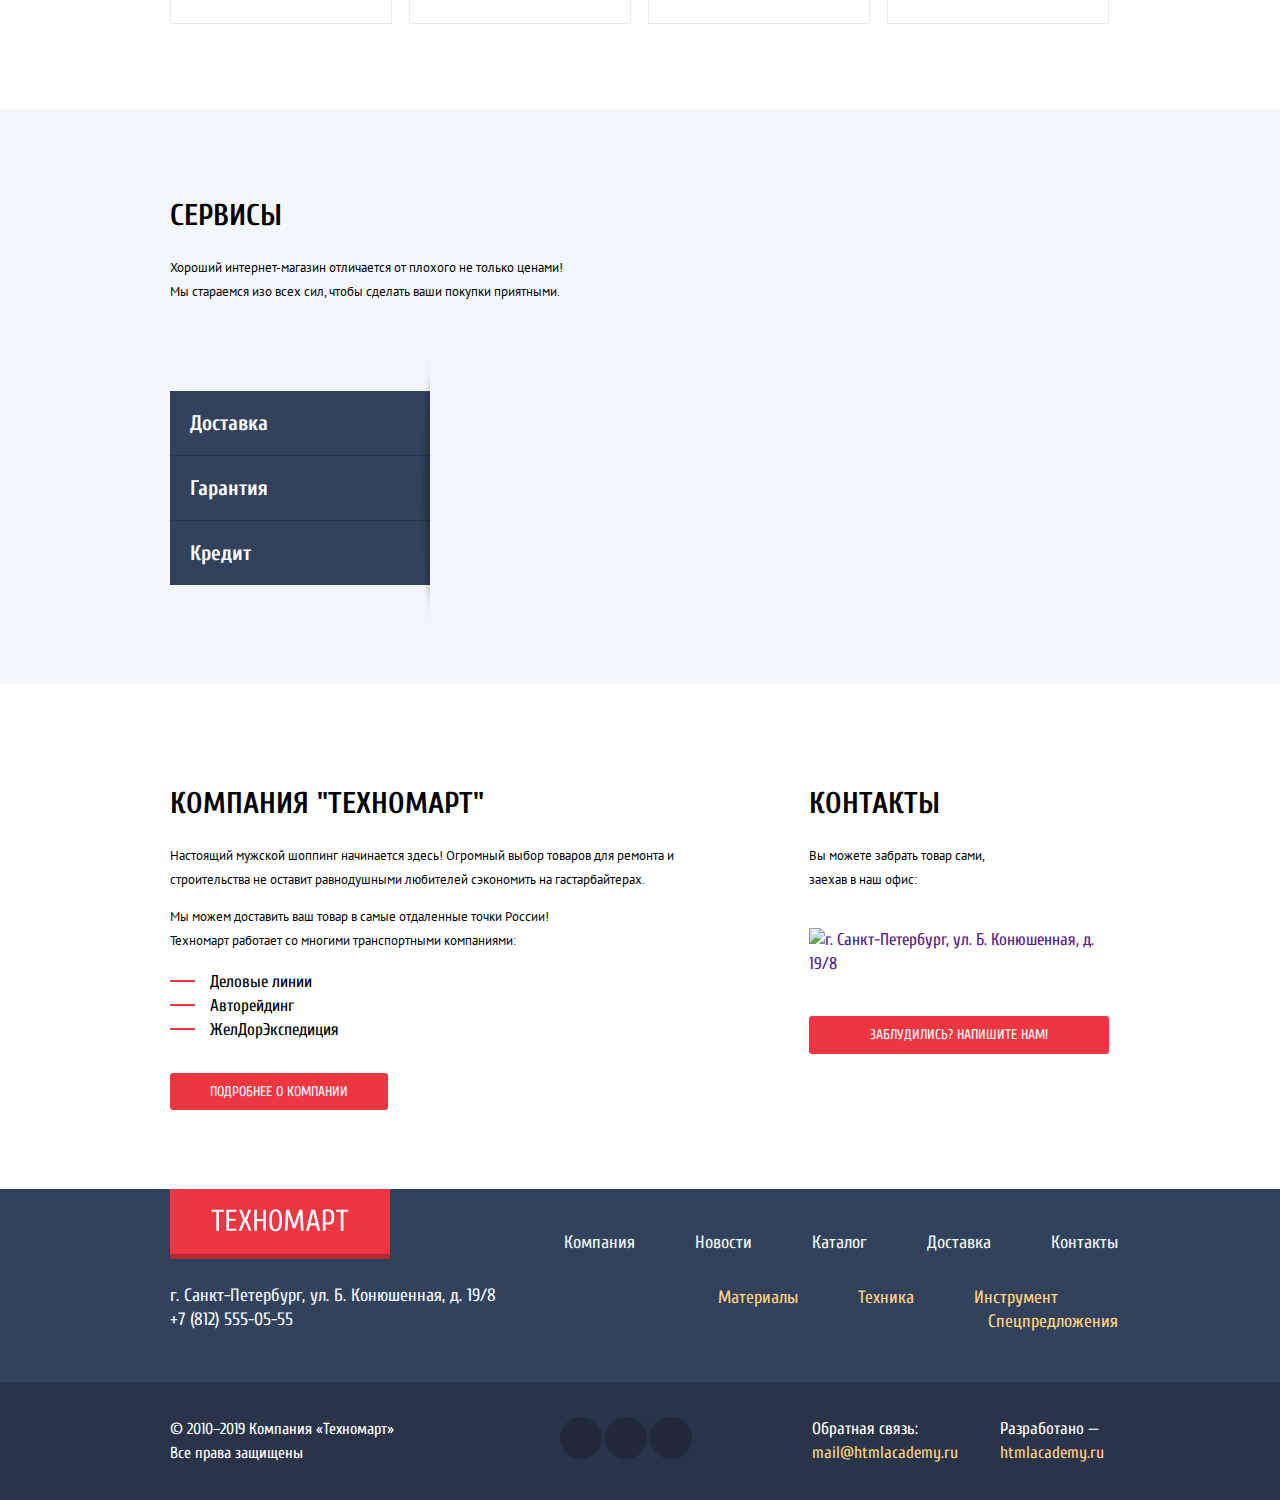
==== commit 91aef007: "Правки по декоративным элементам" ====
--- a/index.html
+++ b/index.html
@@ -18,11 +18,11 @@
         <a class="header-logo logo">
           <img src="./img/logo/logo-technomart.svg" alt="">
         </a>
-        <form action="https://echo.htmlacademy.ru" method="get">
+        <form class="search-form" action="https://echo.htmlacademy.ru" method="get">
           <input type="search" name="search" id="search" class="search" placeholder="Поиск:">
           <button class="search-button" type="submit" aria-label="Поиск">
             <svg xmlns="http://www.w3.org/2000/svg" width="17" height="17" viewBox="0 0 17 17">
-              <path d="M17 15.586l-3.542-3.542A7.465 7.465 0 0 0 15 7.5 7.5 7.5 0 1 0 7.5 15c1.71 0 3.282-.579 4.544-1.542L15.586 17 17 15.586zM2 7.5C2 4.467 4.467 2 7.5 2 10.532 2 13 4.467 13 7.5c0 3.032-2.468 5.5-5.5 5.5A5.506 5.506 0 0 1 2 7.5z"/>
+              <path fill=currentColor d="M17 15.586l-3.542-3.542A7.465 7.465 0 0 0 15 7.5 7.5 7.5 0 1 0 7.5 15c1.71 0 3.282-.579 4.544-1.542L15.586 17 17 15.586zM2 7.5C2 4.467 4.467 2 7.5 2 10.532 2 13 4.467 13 7.5c0 3.032-2.468 5.5-5.5 5.5A5.506 5.506 0 0 1 2 7.5z"/>
             </svg>
           </button>
         </form>
@@ -139,8 +139,8 @@
             <img src="./img/catalog/perforator-bfg-9000.jpg" width="218" height="170" alt="Перфоратор BOSCH BFG 9000">
           </div>
           <a class="card-name" href=""><h3>Перфоратор BOSCH BFG 9000</h3></a>
-          <div class="card-old-price">32500 Р.</div>
-          <div class="card-new-price">25500 Р.</div>
+          <p class="card-old-price">32500 Р.</p>
+          <p class="card-new-price">25500 Р.</p>
         </li>
         <li class="card">
           <div class="card-buttons">
@@ -151,8 +151,8 @@
             <img src="./img/catalog/perforator-bfg-3000.jpg" width="218" height="170" alt="Перфоратор BOSCH BFG 3000">
           </div>
           <a class="card-name" href=""><h3>Перфоратор BOSCH BFG 3000</h3></a>
-          <div class="card-old-price">22500 Р.</div>
-          <div class="card-new-price">15500 Р.</div>
+          <p class="card-old-price">22500 Р.</p>
+          <p class="card-new-price">15500 Р.</p>
         </li>
         <li class="card">
           <div class="card-buttons">
@@ -163,8 +163,8 @@
             <img src="./img/catalog/perforator-bfg-6000.jpg" width="218" height="170" alt="Перфоратор BOSCH BFG 6000">
           </div>
           <a class="card-name" href=""><h3>Перфоратор BOSCH BFG 6000</h3></a>
-          <div class="card-old-price">30500 Р.</div>
-          <div class="card-new-price">25500 Р.</div>
+          <p class="card-old-price">30500 Р.</p>
+          <p class="card-new-price">25500 Р.</p>
         </li>
         <li class="card new">
           <div class="card-buttons">
@@ -175,8 +175,8 @@
             <img src="./img/catalog/perforator-bfg-2000.jpg" width="218" height="170" alt="Перфоратор BOSCH BFG 2000">
           </div>
           <a class="card-name" href=""><h3>Перфоратор BOSCH BFG 2000</h3></a>
-          <div class="card-old-price"></div>
-          <div class="card-new-price">12500 Р.</div>
+          <p class="card-old-price"></p>
+          <p class="card-new-price">12500 Р.</p>
         </li>
       </ul>
     </section>
--- a/css/style.css
+++ b/css/style.css
@@ -10,7 +10,7 @@
   background-color: #fff;
 }
 
-.visually-hidden:not(:focus):not(:active),
+.visually-hidden,
 input[type="checkbox"].visually-hidden,
 input[type="radio"].visually-hidden {
   position: absolute;
@@ -84,11 +84,23 @@
 }
 
 
+.header-container {
+  display: flex;
+  justify-content: flex-start;
+  width: 940px;
+  margin: 0 auto;
+}
+
+.search-form {
+  display: flex;
+  width: 270px;
+}
+
 .search {
-  width: 270px;
-  background-color: transparent;
+  height: 42px;
+  background-color: #293449;
   border: none;
-  padding: 12px 60px 12px 50px;
+  padding: 12px 0px 12px 39px;
   font-size: 17px;
   line-height: 18px;
   font-family: "Cuprum","Arial",sans-serif;
@@ -96,37 +108,31 @@
   font-weight: bold;
 }
 
-.search:focus {
+.search:focus  {
   background-color: #fff;
 }
 
 .search-button {
-  position: absolute;
-  top: 12px;
-  left: 517px;
+  order: -1;
+  margin-left: 10px;
+  padding: 0;
   background-color: transparent;
   border: none;
   cursor: pointer;
 }
 
 .search-button path {
-  fill: rgba(255, 255, 255, 0.3);;
+  color: rgba(255, 255, 255, 0.3);;
 }
 
 .search:hover + .search-button path {
-  fill: #fff;
+  color: #fff;
 }
 
 .search-button path:focus {
-  fill: #ee3643;
-}
-
-.header-container {
-  display: flex;
-  justify-content: flex-start;
-  width: 940px;
-  margin: 0 auto;
-}
+  color: #ee3643;
+}
+
 
 .top-menu-bookmarks {
   width: 110px;
@@ -143,7 +149,8 @@
   left: 16px;
   width: 14px;
   height: 16px;
-  background: url(../img/icons/icon-bookmark.svg) no-repeat;
+  background-image: url(../img/icons/icon-bookmark.svg);
+  background-repeat: no-repeat;
 }
 
 .top-menu-bookmarks:hover::before,
@@ -180,7 +187,8 @@
   left: 16px;
   width: 15px;
   height: 15px;
-  background: url(../img/icons/icon-basket.svg) no-repeat;
+  background-image: url(../img/icons/icon-basket.svg);
+  background-repeat: no-repeat;
 }
 
 .top-menu-basket:active {
@@ -192,7 +200,7 @@
   background-color: #161d29;
 }
 
-.basket-full {
+.active {
   background-color: #ee3643;
 }
 
@@ -255,7 +263,8 @@
   left: 10px;
   width: 19px;
   height: 19px;
-  background: url(../img/icons/icon-phone.svg) no-repeat;
+  background-image: url(../img/icons/icon-phone.svg);
+  background-repeat: no-repeat;
 }
 
 .address {
@@ -294,7 +303,8 @@
   left: 14px;
   width: 20px;
   height: 20px;
-  background: url(../img/icons/icon-login.svg) no-repeat;
+  background-image: url(../img/icons/icon-login.svg);
+  background-repeat: no-repeat;
   opacity: 0.3;
 }
 
@@ -344,7 +354,8 @@
   left: 11px;
   width: 20px;
   height: 20px;
-  background: url(../img/icons/icon-user.svg) no-repeat;
+  background-image: url(../img/icons/icon-user.svg);
+  background-repeat: no-repeat;
   opacity: 0.3;
 }
 
@@ -355,7 +366,8 @@
   left: 268px;
   width: 20px;
   height: 20px;
-  background: url(../img/icons/icon-logout.svg) no-repeat;
+  background-image: url(../img/icons/icon-logout.svg);
+  background-repeat: no-repeat;
   opacity: 0.3;
 }
 
@@ -391,13 +403,14 @@
   text-decoration: underline;
 }
 
-.point {
-  position: absolute;
-  top: 13px;
+.profile-nav .profile-nav-account::before {
+  position: absolute;
+  content: "";
+  top: 14px;
   left: 115px;
   width: 5px;
   height: 5px;
-  background: #32425c;
+  background-color: #32425c;
   border-radius: 50px;
 }
 
@@ -441,7 +454,8 @@
   right: 0;
   width: 60px;
   height: 60px;
-  background: url(../img/icons/new-flag.png) no-repeat 0 0;
+  background-image: url(../img/icons/new-flag.png);
+  background-repeat: no-repeat;
 }
 
 .promo-block-top {
@@ -628,7 +642,7 @@
   text-decoration: none;
   text-align: center;
   border-radius: 3px;
-  background: rgba(0,0,0,.1);
+  background-color: rgba(0,0,0,.1);
   
   color: #fff;
   font-size: 14px;
@@ -738,8 +752,8 @@
 }
 
 .card-old-price {
-  min-height: 20px;
-  margin-top: 0;
+  height: 30px;
+  margin: 0;
   color: #999;
   text-decoration: line-through;
 }
@@ -747,12 +761,12 @@
 .card-new-price {
   position: relative;
   width: 80px;
-  margin: 10px auto;
-  margin-top: 0;
-  margin-bottom: 20px;
-  padding: 5px 30px;
+  margin: 0 auto;
+  margin-bottom: 18px;
+  padding: 8px 30px;
   color: white;
-  background: #ee3643;
+  line-height: 24px;
+  background-color: #ee3643;
   border-radius: 3px;
 }
 
@@ -803,16 +817,18 @@
 
 .card-button-add {
   color: #32425c;
-  background: white;
+  background-color: #fff;
   border-bottom-color: #63a63e;
 }
 
 .card-buttons {
-  display: none;
+  position: absolute;
+  z-index: 1;
 }
 
 .card:hover .card-buttons {
-  display: block;
+  position: absolute;
+  z-index: -1;
 }
 
 .card-button-buy:hover,
@@ -1272,8 +1288,8 @@
 
 .footer-nav-link:hover,
 .footer-catalog-link:hover,
-.contacts-feedback-link:hover,
-.contacts-developer-link:hover {
+.footer-feedback-link:hover,
+.footer-developer-link:hover {
   text-decoration: underline;
 }
 
@@ -1349,15 +1365,18 @@
 }
 
 .footer-social-link .social-link_vk::before {
-  background: url(../img/icons/social/icon-vk.svg) no-repeat;
+  background-image: url(../img/icons/social/icon-vk.svg);
+  background-repeat: no-repeat;
 }
 
 .footer-social-link .social-link_fb::before {
-  background: url(../img/icons/social/icon-fb.svg) no-repeat;
+  background-image: url(../img/icons/social/icon-fb.svg);
+  background-repeat: no-repeat;
 }
 
 .footer-social-link .social-link_inst::before {
-  background: url(../img/icons/social/icon-inst.svg) no-repeat;
+  background-image: url(../img/icons/social/icon-inst.svg);
+  background-repeat: no-repeat;
 }
 
 .footer-social-link .social-link_vk:before, 
@@ -1377,6 +1396,7 @@
 }
 
 .footer-feedback-link:active {
+  text-decoration: none;
   color: #ee3643;
 } 
 
@@ -1418,7 +1438,8 @@
   left: -20px;
   width: 14px;
   height: 20px;
-  background: url(../img/icons/icon-right-small.svg) no-repeat;
+  background-image: url(../img/icons/icon-right-small.svg);
+  background-repeat: no-repeat;
 }
 
 .breadcrumbs .home::before {
@@ -1475,6 +1496,7 @@
   padding-top: 13px;
   padding-bottom: 13px;
   padding-left: 17px;
+  border-radius: 4px;
 }
 
 .sorting-header {
@@ -1482,6 +1504,7 @@
   padding: 12px 17px;
   width: 700px;
   background-color: #f7f3ec;
+  border-radius: 4px;
   display: flex;
   align-items: center;
 }
@@ -1544,6 +1567,7 @@
 
 .sorting-button-up svg,
 .sorting-button-down svg {
+  color: #000;
   opacity: 0.3;
 }
 
@@ -1552,13 +1576,11 @@
   opacity: 1;
 }
 
-.sorting-header .active path{
-  fill: #ee3643;
-}
-
-.sorting-header .active svg{
+.button-active svg{
+  color: #ee3643;
   opacity: 1;
 }
+
 
 .filters {
   width: 220px;
@@ -1606,31 +1628,28 @@
 
 .price-filter-scale {
   height: 2px;
-  background: #d7dcde;
+  background-color: #d7dcde;
 }
 
 .price-filter-scale-bar {
   width: 152px;
   height: 2px;
-  background: #00ca74;
+  background-color: #00ca74;
 }
 
 .price-filter-range-controls .toggle {
   position: absolute;
-  top: 31px;
-  left: 0;
-  width: 4px;
-  height: 4px;
-  padding: 0;
-  border: 8px solid #ffffff;
-  background-color: #ababab;
-  box-shadow: 0 2px 1px 0 #cfcfcf;
-  border-radius: 50%;
+  top: 30px;
+  width: 20px;
+  height: 22px;
+  border: none;
+  background-image: url(../img/icons/filter-button.svg);
+  background-repeat: no-repeat;
   cursor: pointer;
 }
 
 .price-filter-range-controls .price-toggle-min {
-  left: 0px;
+  left: -2px;
 }
 
 .price-filter-range-controls .price-toggle-max {
@@ -1656,7 +1675,7 @@
   color: #283136;
   border: none;
   border-radius: 5px;
-  background: #f7f3ec;
+  background-color: #f7f3ec;
 }
 
 .price-filter-controls .max-price {
@@ -1706,8 +1725,8 @@
   position: absolute;
   width: 23px;
   height: 23px;
-  background: url(../img/icons/checkbox-off.svg) no-repeat;
-  background-size: contain;
+  background-image: url(../img/icons/checkbox-off.svg);
+  background-repeat: no-repeat;
   opacity: 0.8;
   transform: translate(-35px, -2px);
 }
@@ -1746,8 +1765,8 @@
   position: absolute;
   width: 23px;
   height: 23px;
-  background: url(../img/icons/radio-off.svg) no-repeat;
-  background-size: contain;
+  background-image: url(../img/icons/radio-off.svg);
+  background-repeat: no-repeat;=
   opacity: 0.8;
   transform: translate(-35px, -2px);
 }
@@ -1763,14 +1782,14 @@
 
 .filter-checkbox:checked ~ label::before {
   width: 27px;
-  background: url(../img/icons/checkbox-on.svg) no-repeat;
-  background-size: contain;
+  background-image: url(../img/icons/checkbox-on.svg);
+  background-repeat: no-repeat;
 }
 
 .filter-radio:checked ~ label::before {
   width: 27px;
-  background: url(../img/icons/radio-on.svg) no-repeat;
-  background-size: contain;
+  background-image: url(../img/icons/radio-on.svg);
+  background-repeat: no-repeat;
 }
 
 .filter-button {
@@ -1808,12 +1827,11 @@
 .catalog-new-price {
   position: relative;
   width: 80px;
-  margin: 10px auto;
-  margin-top: 0;
-  margin-bottom: 20px;
+  margin: 0 auto;
+  margin-bottom: 18px;
   padding: 8px 30px;
   color: white;
-  background: #ee3643;
+  background-color: #ee3643;
   border-radius: 3px;
 }
 
@@ -1829,7 +1847,8 @@
 }
 
 .catalog-old-price {
-  min-height: 20px;
+  height: 30px;
+  margin: 0;
   color: #999;
   text-decoration: line-through;
 }
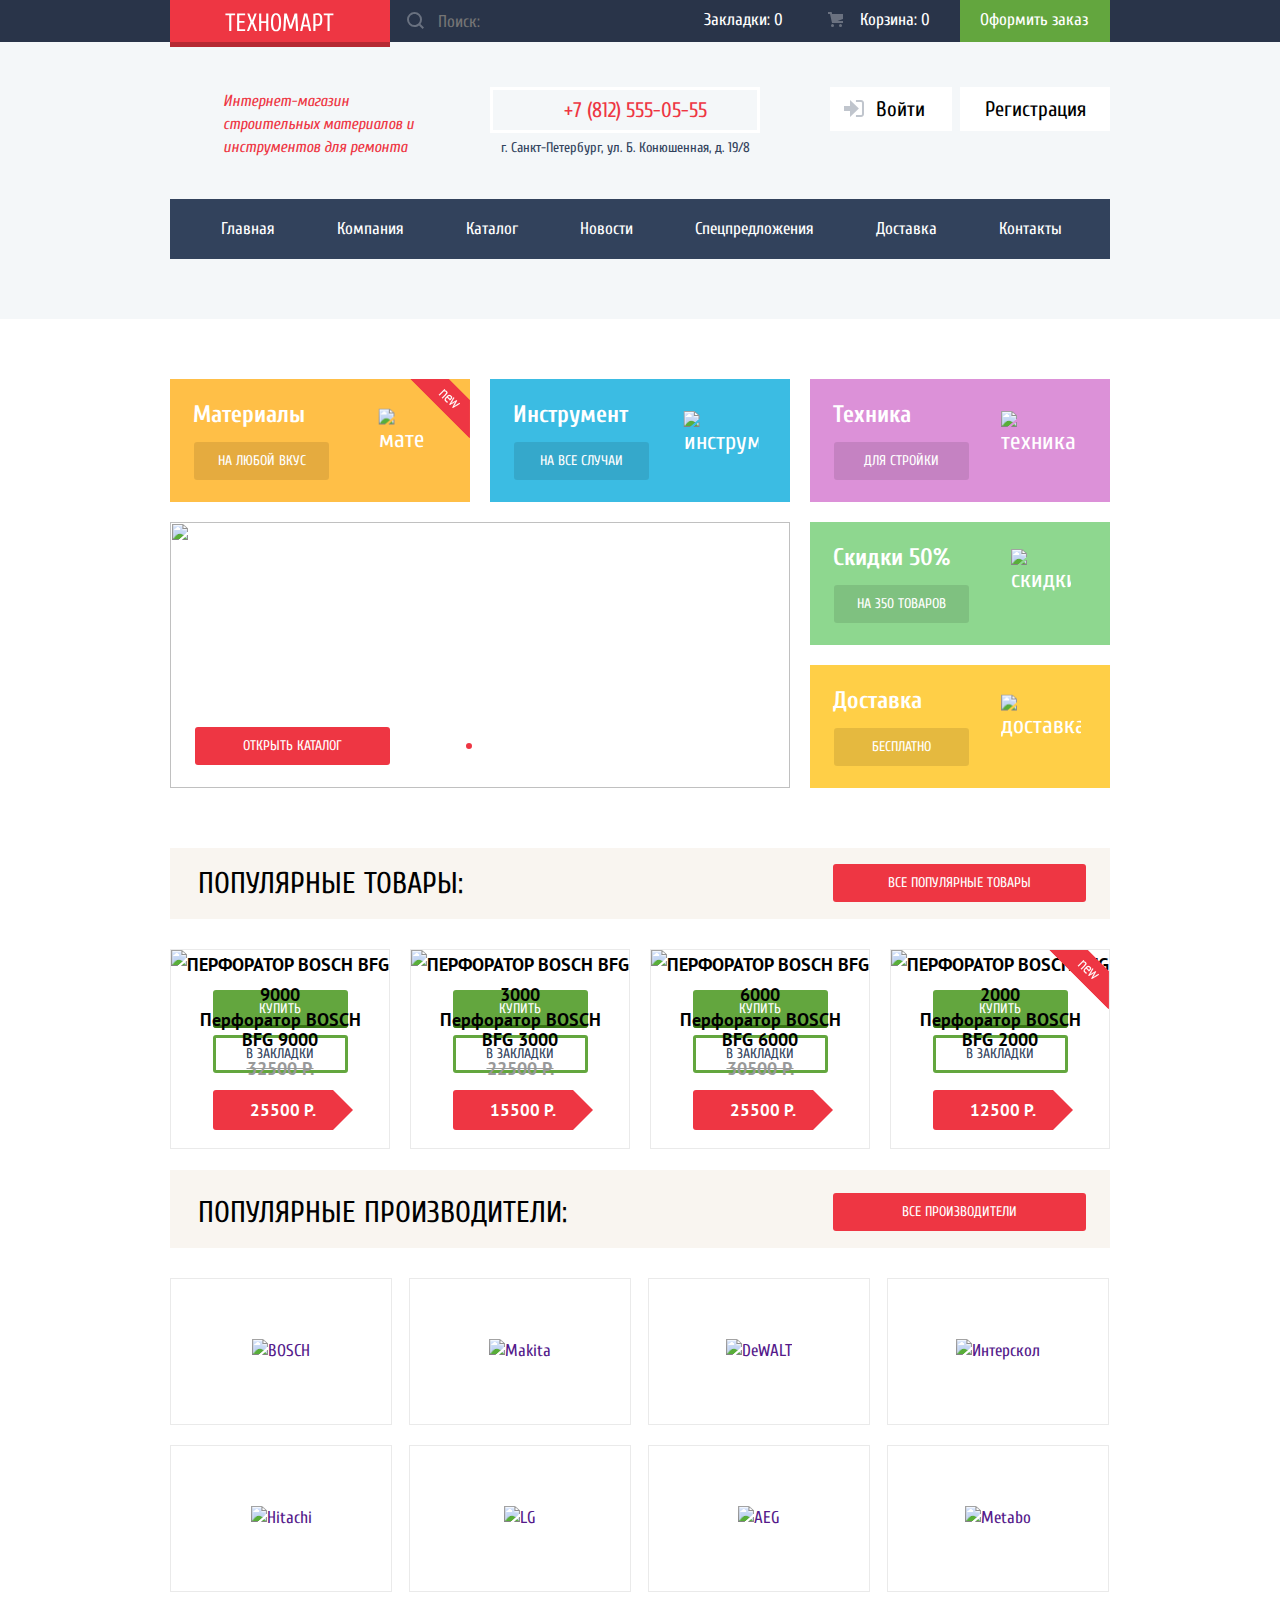
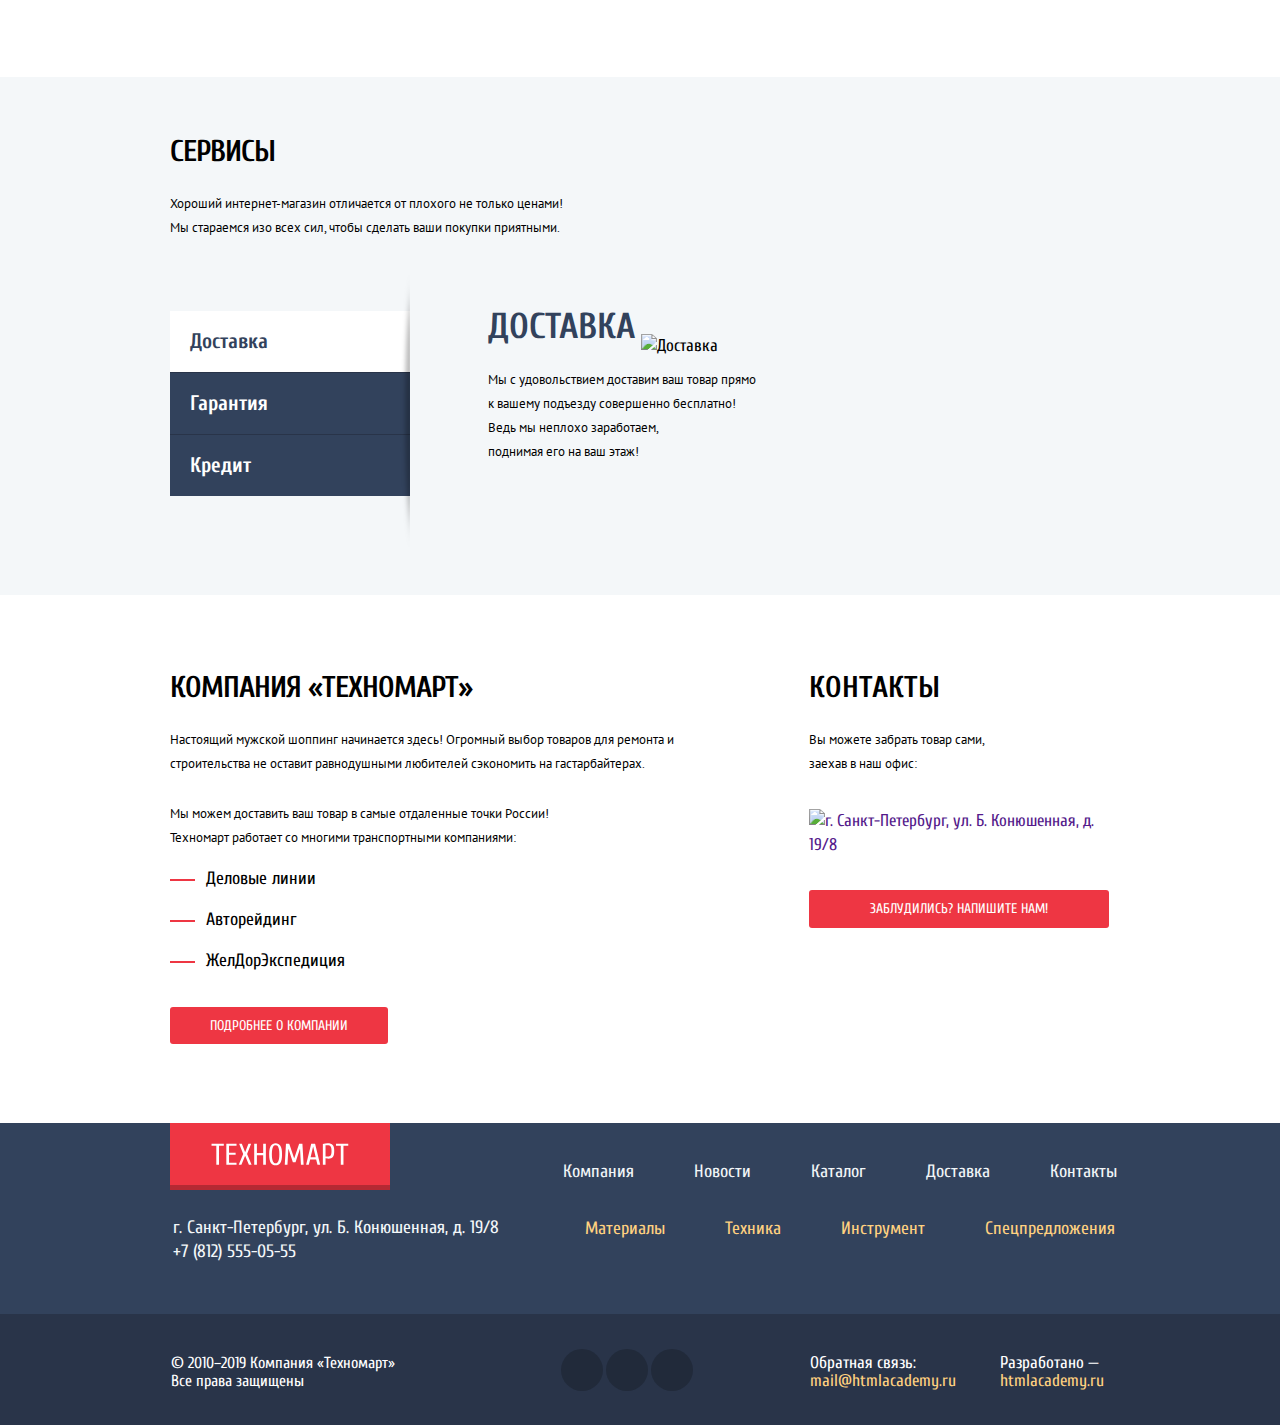
==== commit 0259b611: "правки по js" ====
--- a/index.html
+++ b/index.html
@@ -16,7 +16,7 @@
     <div class="header-top">
       <div class="header-container center">
         <a class="header-logo logo">
-          <img src="./img/logo/logo-technomart.svg" alt="">
+          <img src="./img/logo/logo-technomart.svg" width="109" height="19" alt="">
         </a>
         <form class="search-form" action="https://echo.htmlacademy.ru" method="get">
           <input type="search" name="search" id="search" class="search" placeholder="Поиск:">
@@ -92,7 +92,7 @@
           <div class="slider-slides">
             <div class="slide" id="slider-slides-1">
               <div class="slider-slides-content">
-                <img src="./img/slider/slider-image-1.jpg" alt="">
+                <img src="./img/slider/slider-image-1.jpg" height="266" width="620" alt="">
                 <h3 class="slider-title uppercase">Дрели</h3>
                 <p class="slider-content">Соседям на радость!</p>
                 <a class="slider-button button" href="catalog.html">Открыть каталог</a>
@@ -100,7 +100,7 @@
             </div>
             <div class="slide" id="slider-slides-2">
               <div class="slider-slides-content">
-                <img src="./img/slider/slider-image-2.jpg" alt="">
+                <img src="./img/slider/slider-image-2.jpg" height="266" width="620" alt="">
                 <h3 class="slider-title uppercase">Перфораторы</h3>
                 <p class="slider-content">Настоящие мужские игрушки</p>
                 <a class="slider-button button" href="catalog.html">Открыть каталог</a>
@@ -127,7 +127,7 @@
     <section class="popular-products center">
       <div class="popular-products-header">
         <h2 class="popular-products-title">Популярные товары:</h2>
-        <a class="popular-products-button button" href="">Все популярные товары</a>
+        <a class="popular-products-button button button-red" href="">Все популярные товары</a>
       </div>
       <ul class="popular-list">
         <li class="card">
@@ -184,17 +184,17 @@
     <section class="brands center">
       <div class="brands-header">
         <h2 class="brands-title">Популярные производители:</h2>
-        <a class="brands-button button" href="">Все производители</a>
+        <a class="brands-button button button-red" href="">Все производители</a>
       </div>
       <ul class="brands-list">
-        <li class="brands-list-link"><a class="brands-list-item" href=""><img src="./img/brands/bosch.png" width="126" height="37" alt="BOSCH"></a></li>
-        <li class="brands-list-link"><a class="brands-list-item" href=""><img src="./img/brands/makita.png" width="123" height="40" alt="Makita"></a></li>
-        <li class="brands-list-link"><a class="brands-list-item" href=""><img src="./img/brands/dewalt.png" width="146" height="44" alt="DeWALT"></a></li>
-        <li class="brands-list-link"><a class="brands-list-item" href=""><img src="./img/brands/interskop.png" width="200" height="88" alt="Интерскол"></a></li>
-        <li class="brands-list-link"><a class="brands-list-item" href=""><img src="./img/brands/hitachi.png" width="169" height="31" alt="Hitachi"></a></li>
-        <li class="brands-list-link"><a class="brands-list-item" href=""><img src="./img/brands/lg.png" width="121" height="73" alt="LG"></a></li>
-        <li class="brands-list-link"><a class="brands-list-item" href=""><img src="./img/brands/aeg.png" width="151" height="96" alt="AEG"></a></li>
-        <li class="brands-list-link"><a class="brands-list-item" href=""><img src="./img/brands/metabo.png" width="204" height="69" alt="Metabo"></a></li>
+        <li class="brands-list-item"><a class="brands-list-link" href=""><img src="./img/brands/bosch.png" width="126" height="37" alt="BOSCH"></a></li>
+        <li class="brands-list-item"><a class="brands-list-link" href=""><img src="./img/brands/makita.png" width="123" height="40" alt="Makita"></a></li>
+        <li class="brands-list-item"><a class="brands-list-link" href=""><img src="./img/brands/dewalt.png" width="146" height="44" alt="DeWALT"></a></li>
+        <li class="brands-list-item"><a class="brands-list-link" href=""><img src="./img/brands/interskop.png" width="200" height="88" alt="Интерскол"></a></li>
+        <li class="brands-list-item"><a class="brands-list-link" href=""><img src="./img/brands/hitachi.png" width="169" height="31" alt="Hitachi"></a></li>
+        <li class="brands-list-item"><a class="brands-list-link" href=""><img src="./img/brands/lg.png" width="121" height="73" alt="LG"></a></li>
+        <li class="brands-list-item"><a class="brands-list-link" href=""><img src="./img/brands/aeg.png" width="151" height="96" alt="AEG"></a></li>
+        <li class="brands-list-item"><a class="brands-list-link" href=""><img src="./img/brands/metabo.png" width="204" height="69" alt="Metabo"></a></li>
       </ul>
     </section>
     <section class="services-container">
@@ -209,18 +209,18 @@
             <input type="radio" id="button-3" name="services-toggle" >
           </div>
           <div class="services-toggles">
-            <label for="button-1">Доставка</label>
+            <label class="services-button-active" for="button-1">Доставка</label>
             <label for="button-2">Гарантия</label>
             <label for="button-3">Кредит</label>
           </div>
           <div class="services-info">
-            <div class="services-info-item delivery">
+            <div class="services-info-item delivery services-info-active">
               <h3 class="services-info-title">Доставка</h3>
               <p class="services-delivery-content">Мы с удовольствием доставим ваш товар прямо <br>
                 к вашему подъезду совершенно бесплатно!
                 Ведь мы неплохо заработаем, <br>
                 поднимая его на ваш этаж!</p>
-              <img src="./img/services/delivery.png" alt="Доставка">
+              <img src="./img/services/delivery.png" height="261" width="468" alt="Доставка">
             </div>
             <div class="services-info-item guarantee">
               <h3 class="services-info-title">Гарантия</h3>
@@ -229,24 +229,24 @@
                 вы всегда можете быть уверены в нашей гарантии. Мы обменяем
                 сгоревший товар на новый. <br>
                 Дом уж восстановите как-нибудь сами.</p>
-              <img src="./img/services/guarantee.png" alt="Гарантия">
+              <img src="./img/services/guarantee.png" width="389" height="283" alt="Гарантия">
             </div>
             <div class="services-info-item credit">
               <h3 class="services-info-title">Кредит</h3>
               <p class="services-credit-content">Залезть в долговую яму стало проще! <br>
                 Кредитные консультанты придут вам на помощь.</p>
-              <img src="./img/services/credit.png" alt="Кредит">
-              <div class="credit-button button">
+              <img src="./img/services/credit.png" width="465" height="285" alt="Кредит">
+              <div class="credit-button button button-red">
                 <a href="">Отправить заявку</a>
-            </div>
-          </div>
-          </ul>
+              </div>
+            </div>
+          </div>
         </div>
       </div>
     </section>
     <div class="company-info center">
       <section class="about-company">
-        <h2 class="about-company-title">Компания "Техномарт"</h2>
+        <h2 class="about-company-title">Компания «Техномарт»</h2>
         <p class="about-company-content">Настоящий мужской шоппинг начинается здесь! Огромный выбор товаров для ремонта
           и строительства не оставит равнодушными любителей сэкономить на гастарбайтерах.</p>
         <p class="about-company-content">Мы можем доставить ваш товар в самые отдаленные точки России!
@@ -256,7 +256,7 @@
           <li class="about-company-item">Авторейдинг</li>
           <li class="about-company-item">ЖелДорЭкспедиция</li>
         </ul>
-        <a class="about-company-button button" href="">Подробнее о компании</a>
+        <a class="about-company-button button button-red" href="">Подробнее о компании</a>
       </section>
       <section class="contacts">
         <h2 class="contacts-title">Контакты</h2>
@@ -264,7 +264,7 @@
           заехав в наш офис:</p>
         <a class="contacts-map-link" href=""><img src="./img/map/map.png" width="300" height="158"
             alt="г. Санкт-Петербург, ул. Б. Конюшенная, д. 19/8"></a>
-        <div class="contacts-button button">
+        <div class="contacts-button button button-red">
           <a href="">Заблудились? Напишите нам!</a>
         </div>
             
@@ -291,7 +291,7 @@
         <div class="footer-top-item">
           <div class="footer-logo logo">
             <a href="index.html">
-              <img src="./img/logo/logo-technomart.svg" width="138px" height="23px" alt="">
+              <img src="./img/logo/logo-technomart.svg" width="138" height="23" alt="">
             </a>
           </div>
           <div class="footer-top-contacts">
@@ -346,36 +346,43 @@
   </footer>
 
   <section class="modal modal-contact-us visually-hidden">
-    <form method="POST" class="contact-us-form">
-      <div class="contact-us-form_item">
-        <label for="contact-us-form_username">Ваше имя:</label>
-        <input type="text" id="contact-us-form_username" name="contact-us-form_username" placeholder="Имя Фамилия" class="contact-us-form_username" required>
-      </div>
-      <div class="contact-us-form_item">
-        <label for="contact-us-form_email">Ваш email:</label>
-        <input type="email" id="contact-us-form_email" name="contact-us-form_email" placeholder="email@example.com" class="contact-us-form_email" required>
-      </div>
-      <div class="contact-us-form_item">
-        <label for="contact-us-form_comment">Текст письма</label>
-        <textarea name="contact-us-form_comment" id="contact-us-form_comment" class="contact-us-form_comment"
-          cols="30" rows="10" placeholder="В свободной форме" required>
-        </textarea>
-      </div>
-      <button type="submit" class="contact-us-form_button">Отправить</button>
-    </form>
-    <button type="button" class="modal_button">
-      <img src="./img/icons/form-close.svg" alt="Закрыть окно">
-    </button>
+    <div class="">
+      <div class="modal-contact-us-top">
+        <form method="POST" class="contact-us-form">
+          <div class="modal-data-container">
+            <div class="contact-us-form_item username">
+              <label for="contact-us-form_username">Ваше имя:</label>
+              <input type="text" id="contact-us-form_username" name="contact-us-form_username" placeholder="Имя Фамилия" required>
+            </div>
+            <div class="contact-us-form_item email">
+              <label for="contact-us-form_email">Ваш email:</label>
+              <input type="email" id="contact-us-form_email" name="contact-us-form_email" placeholder="email@example.com" required>
+            </div>
+          </div>
+          <div class="contact-us-form_item comment">
+            <label for="contact-us-form_comment">Текст письма</label>
+            <textarea name="contact-us-form_comment" id="contact-us-form_comment" rows="7" placeholder="В свободной форме" required>
+            </textarea>
+          </div>
+        </form>
+      </div>
+      <div class="modal-contact-us-bottom">
+        <button type="submit" class="contact-us-form_button button-red">Отправить</button>
+      </div>
+      <button type="button" class="button-close" aria-label="Закрыть"></button>
+    </div>
   </section>
 
-  <section class="modal modal-our-location visually-hidden">
-    <h2 class="modal_title visually-hidden">Как до нас добраться</h2>
-    <img src="./img/map/big-map.png" class="big-map-image"
+  <section class="modal-our-location visually-hidden">
+    <div class="">
+      <h2 class="visually-hidden">Как до нас добраться</h2>
+      <img src="./img/map/big-map.png" height="446" width="940" class="big-map-image"
       alt="Мы находимся по адресу: г. Санкт-Петербург, ул. Б. Конюшенная, д. 19/8">
-    <button type="button" class="modal_button modal__button--close">
-      <img src="./img/icons/form-close.svg" alt="Закрыть окно">
-    </button>
+      <button type="button" class="button-close" aria-label="Закрыть"></button>
+    </div>
   </section>
+  
+  <script src="./js/index.js"></script>
 
 </body>
 
--- a/css/style.css
+++ b/css/style.css
@@ -42,13 +42,16 @@
   padding: 10px 0;
   color: #fff;
   text-transform: uppercase;
-  background-color: #ee3643;
   text-align: center;
   font-size: 14px;
   line-height: 18px;
   border-radius: 3px;
 }
 
+.button-red {
+  background-color: #ee3643;
+}
+
 .header {
   padding-bottom: 60px;
   width: 100%;
@@ -97,15 +100,15 @@
 }
 
 .search {
+  width: 100%;
   height: 42px;
   background-color: #293449;
   border: none;
-  padding: 12px 0px 12px 39px;
+  padding: 12px 0px 12px 4px;
   font-size: 17px;
   line-height: 18px;
   font-family: "Cuprum","Arial",sans-serif;
   color: #ffffff;
-  font-weight: bold;
 }
 
 .search:focus  {
@@ -114,8 +117,7 @@
 
 .search-button {
   order: -1;
-  margin-left: 10px;
-  padding: 0;
+  padding: 11px 10px 10px 17px;
   background-color: transparent;
   border: none;
   cursor: pointer;
@@ -125,28 +127,35 @@
   color: rgba(255, 255, 255, 0.3);;
 }
 
+.search-button:focus  {
+  background-color: #fff;
+}
+
 .search:hover + .search-button path {
   color: #fff;
 }
 
-.search-button path:focus {
+.search:focus + .search-button {
+  background-color: #fff;
+}
+
+.search:focus + .search-button path {
   color: #ee3643;
 }
 
-
 .top-menu-bookmarks {
-  width: 110px;
+  width: 100px;
   position: relative;
   color: #fff;
-  padding: 10px 0 10px 40px;
+  padding: 8px 6px 8px 45px;
 }
 
 .top-menu-bookmarks::before {
   content: "";
   position: absolute;
   opacity: 0.3;
-  top: 13px;
-  left: 16px;
+  top: 12px;
+  left: 18px;
   width: 14px;
   height: 16px;
   background-image: url(../img/icons/icon-bookmark.svg);
@@ -173,18 +182,18 @@
 }
 
 .top-menu-basket {
-  width: 110px;
+  width: 100px;
   position: relative;
   color: #fff;
-  padding: 10px 0 10px 40px;
+  padding: 8px 0 8px 50px;
 }
 
 .top-menu-basket::before {
   content: "";
   position: absolute;
   opacity: 0.3;
-  top: 13px;
-  left: 16px;
+  top: 12px;
+  left: 18px;
   width: 15px;
   height: 15px;
   background-image: url(../img/icons/icon-basket.svg);
@@ -200,6 +209,7 @@
   background-color: #161d29;
 }
 
+
 .active {
   background-color: #ee3643;
 }
@@ -207,7 +217,7 @@
 .top-menu-order {
   width: 130px;
   color: #fff;
-  padding: 10px 0 10px 20px;
+  padding: 8px 0 8px 20px;
   background-color: #63a63e;
 }
 
@@ -233,6 +243,7 @@
   width: 196px;
   margin-top: 0;
   margin-left: 53px;
+  padding-top: 2px;
   font-size: 16px;
   font-weight: normal;
   font-style: italic;
@@ -243,12 +254,12 @@
 
 .header-bottom-contacts {
   margin-right: auto;
-  margin-left: auto;
+  margin-left: 71px;
 }
 
 .header-bottom .tel-number {
   position: relative;
-  padding: 8px 50px 8px 70px;
+  padding: 8px 50px 8px 71px;
   line-height: 45px;
   font-family: "Cuprum", "Tahoma", sans-serif;
   font-size: 21px;
@@ -260,7 +271,7 @@
   content: "";
   position: absolute;
   top: 10px;
-  left: 10px;
+  left: 12px;
   width: 19px;
   height: 19px;
   background-image: url(../img/icons/icon-phone.svg);
@@ -271,7 +282,7 @@
   font-family: "Cuprum", Tahoma;
   font-size: 14px;
   line-height: 24px;
-  margin-top: 7px;
+  margin-top: 3px;
   color: #32425c;
 }
 
@@ -293,7 +304,8 @@
   font-size: 21px;
   line-height: 21px;
   color: #000;
-  padding: 10px 25px 10px 46px;
+  padding: 10px 27px 10px 46px;
+  margin-left: 14px;
 }
 
 .profile-sign-in::before {
@@ -321,8 +333,8 @@
   font-size: 21px;
   line-height: 21px;
   color: #000;
-  margin-left: 10px;
-  padding: 10px 25px;
+  margin-left: 4px;
+  padding: 10px 24px 10px 25px;
 }
 
 .profile-sign a:hover,
@@ -336,63 +348,84 @@
 }
 
 .profile-user {
-  position: relative;
-  background-color: #fff;
-  padding: 12px 68px 12px 45px;
-}
-
-.profile-user-name {
+  list-style: none;
+  display: flex;
+  justify-content: space-between;
+  align-items: baseline;
+  padding: 0;
+  margin: 0;
   font-size: 21px;
   line-height: 21px;
-  color: #000;
-}
-
-.profile-user-name::before {
-  content: "";
-  position: absolute;
-  top: 13px;
-  left: 11px;
-  width: 20px;
-  height: 20px;
-  background-image: url(../img/icons/icon-user.svg);
-  background-repeat: no-repeat;
+}
+
+.profile-user a {
+  text-decoration: none;
+  display: block;
+  color: #000;
+  background-color: #fff;
+  outline: none;
+}
+
+.account-link {
+  width: 225px;
+  padding: 12px 14px 11px 15px;
+}
+
+.account-link:active {
+  color: rgba(0, 0, 0, 0.3);
+}
+
+.logout-link {
+  padding: 12px 10px 11px 15px;
+}
+
+.account-link .account-link-icon {
+  position: relative;
+  top: 0;
+  left: -8px;
+}
+
+.account-link:hover .account-link-icon {
+  opacity: 1;
+}
+
+.account-link-icon {
   opacity: 0.3;
 }
 
-.profile-user-name::after {
-  content: "";
-  position: absolute;
-  top: 13px;
-  left: 268px;
-  width: 20px;
-  height: 20px;
-  background-image: url(../img/icons/icon-logout.svg);
-  background-repeat: no-repeat;
-  opacity: 0.3;
-}
-
-.profile-user-name:hover::before,
-.profile-user-name:hover::after {
+.logout-link-icon {
+  opacity: 0.2;
+}
+
+.logout-link-icon:hover {
   opacity: 1;
 }
 
-.profile-user-name:active::before,
-.profile-user-name:active::after {
-  opacity: 0.3;
+.account-link-icon:active {
+  opacity: 0.2;
+}
+
+.logout-link-icon:active {
+  opacity: 0.2;
+}
+
+.account-link-content {
+  margin: 0;
+  padding: 0;
 }
 
 .profile-nav {
   position: relative;
   list-style: none;
   display: flex;
-  padding-top: 4px;
-  padding-left: 27px;
+  padding-left: 19px;
   margin: 0;
+  margin-top: 4px;
   font-size: 16px;
 }
 
 .profile-nav-orders {
-  margin-right: 30px;
+  margin-right: 32px;
 }
 
 .my-orders,
@@ -406,8 +439,8 @@
 .profile-nav .profile-nav-account::before {
   position: absolute;
   content: "";
-  top: 14px;
-  left: 115px;
+  top: 9px;
+  left: 107px;
   width: 5px;
   height: 5px;
   background-color: #32425c;
@@ -426,13 +459,14 @@
   padding: 0;
   padding-left: 20px;
   margin-bottom: 0;
+  margin-top: 25px;
   list-style: none;
 }
 
 .nav-link-item {
   display: block;
   color: #fff;
-  padding: 20px 31px;
+  padding: 18px 31px;
 }
 
 .nav-link-item:hover {
@@ -484,8 +518,8 @@
 .slider-controls {
   position: absolute;
   z-index: 60;
-  bottom: 40px;
-  left: 295px;
+  bottom: 45px;
+  left: 283px;
   width: 60px;
   height: 10px;
   text-align: center;
@@ -532,7 +566,7 @@
 
 .slider-title {
   position: absolute;
-  top: 25px;
+  top: 23px;
   left: 25px;
   margin: 0;
   font-family: "Cuprum", "Tahoma", sans-serif;
@@ -545,11 +579,11 @@
 
 .slider-content {
   position: absolute;
-  top: 55px;
+  top: 52px;
   left: 25px;
   margin: 0;
   margin-top: 8px;
-  font-family: "PT Sans", "Arial", sans-serif;
+  font-family: "Cuprum", "Tahoma", sans-serif;
   font-size: 18px;
   font-style: normal;
   line-height: 24px;
@@ -560,8 +594,8 @@
   content: "";
   position: absolute;
   z-index: 20;
-  left: 22px;
-  top: 123px;
+  left: 25px;
+  top: 113px;
   display: block;
   width: 22px;
   height: 40px;
@@ -569,15 +603,15 @@
   cursor: pointer;
 }
 
-.slider .arrow-left::before {
+.slider .arrow-right::before {
   content: "";
   position: absolute;
   display: block;
   width: 22px;
   height: 40px;
   z-index: 20;
-  right: 22px;
-  top: 123px;
+  right: 20px;
+  top: 113px;
   background-image: url(../img/icons/icon-arrow-right.svg);
   cursor: pointer;
 }
@@ -586,9 +620,18 @@
 .slider-button {
   position: absolute;
   left: 25px;
-  bottom: 25px;
+  bottom: 30px;
   width: 195px;
   padding: 10px 0;
+  background-color: #ee3643;
+}
+
+.slider-button:hover {
+  background-color: #ca2c37;
+}
+
+.slider-button:active {
+  background-color: #ba2732;
 }
 
 .promo-block-right {
@@ -625,11 +668,12 @@
 .promo-block > h3 {
   display: block;
   margin: 21px 0 0 23px;
+  font-size: 24px;
 }
 
 .promo-block > img {
   position: absolute;
-  left: 80%;
+  left: 77%;
   top: 50%;
   transform: translate(-50%,-50%);
 }
@@ -674,11 +718,13 @@
   background-color: #ffcf47;
 }
 
-.button:hover {
+.button-red:hover {
+  color: #fff;
   background-color: #ca2c37;
 }
 
-.button:active {
+.button-red:active {
+  color: #fff;
   background-color: #ba2732;
 }
 
@@ -720,6 +766,7 @@
   flex-wrap: wrap;
   list-style: none;
   padding: 0;
+  margin-bottom: 0;
 }
 
 .card {
@@ -739,8 +786,12 @@
 }
 
 .card-name h3{
-  margin: 0px 0 12px 0;
-  color: #000;
+  padding: 0 15px 0 15px;
+  margin: 0 0 10px 0;
+  color: #000;
+  font-size: 18px;
+  line-height: 20px;
+  text-transform: none;
 }
 
 .card:nth-child(4n) {
@@ -755,16 +806,18 @@
   height: 30px;
   margin: 0;
   color: #999;
+  line-height: 18px;
   text-decoration: line-through;
 }
 
 .card-new-price {
   position: relative;
   width: 80px;
-  margin: 0 auto;
+  margin: 0 0 0 42px;
   margin-bottom: 18px;
   padding: 8px 30px;
   color: white;
+  font-size: 17px;
   line-height: 24px;
   background-color: #ee3643;
   border-radius: 3px;
@@ -802,8 +855,6 @@
   padding: 7px 0;
   
   background-color: #63a63e;
-  border: 3px solid #63a63e;
-  border-bottom-color: #367315;
   border-radius:3px;
   
   color: white;
@@ -815,28 +866,35 @@
   text-transform: uppercase;
 }
 
+.card-button-buy {
+  padding: 10px 3px;
+  box-shadow: inset 0px -3px 0 0 #367315;
+}
+
 .card-button-add {
   color: #32425c;
   background-color: #fff;
-  border-bottom-color: #63a63e;
+  border: 3px solid #63a63e;
 }
 
 .card-buttons {
   position: absolute;
+  z-index: -1;
+}
+
+.card:hover .card-buttons {
+  position: absolute;
   z-index: 1;
-}
-
-.card:hover .card-buttons {
-  position: absolute;
-  z-index: -1;
 }
 
 .card-button-buy:hover,
 .card-button-buy:focus {
+  box-shadow: none;
   background-color: #5fbb2d;
 }
 
 .card-button-buy:active {
+  box-shadow: none;
   background-color: #518534;
 }
 
@@ -856,14 +914,15 @@
 /* Производители */
 
 .brands {
-  margin-top: 53px;
+  margin-top: 21px;
 }
 
 .brands-header {
   display: flex;
   align-items: center;
   background-color: #f9f5f0;
-  margin-bottom: 20px;
+  margin-bottom: 30px;
+  padding-top: 7px;
   padding-right: 24px;
 }
 
@@ -891,7 +950,7 @@
   text-align: center;
 }
 
-.brands-list-link {
+.brands-list-item {
   display: flex;
   align-items: center;
   justify-content: center;
@@ -902,26 +961,26 @@
   border: solid 1px #eaeaea;
 }
 
-.brands-list-link:nth-child(1),
-.brands-list-link:nth-child(5n) {
+.brands-list-item:nth-child(1),
+.brands-list-item:nth-child(5n) {
   margin-left: 0;
 }
 
-.brands-list-link:nth-child(-n + 4) {
+.brands-list-item:nth-child(-n + 4) {
   margin-bottom: 20px;
 }
 
-.brands-list-link:hover {
+.brands-list-item:hover {
   box-shadow: 0px 10px 25px 0 rgba(41, 52, 73, 0.5);
 }
 
-.brands-list-link:active {
+.brands-list-item:active {
   box-shadow: 0px 4px 10px 0 rgba(41, 52, 73, 0.5);
   opacity: 0.3;
 }
 
 .services-container {
-  padding-top: 68px;
+  padding-top: 36px;
   margin-top: 85px;
   width: 100%;
   background-color: #f4f7f9;
@@ -937,6 +996,7 @@
 }
 
 .services-title {
+  letter-spacing: -1px;
   text-transform: uppercase;
   font-family: "Cuprum", Tahoma;
   font-size: 30px;
@@ -961,7 +1021,7 @@
 
 .services-toggles {
   position: relative;
-  margin-top: 74px;
+  margin-top: 58px;
   margin-bottom: 99px;
 }
 
@@ -978,8 +1038,8 @@
 .services-toggles label {
   display: flex;
   flex-direction: column;
-  padding: 20px 0 20px 20px;
-  width: 240px;
+  padding: 18px 0 19px 20px;
+  width: 220px;
   background-color: #32425c;
   color: #fff;
   font-size: 21px;
@@ -994,11 +1054,10 @@
 
 .services-toggles label:hover {
   background-color: #293449;
-}
-
-#button-1:checked ~ .services-toggles label[for=button-1],
-#button-2:checked ~ .services-toggles label[for=button-2],
-#button-3:checked ~ .services-toggles label[for=button-3] {
+  color: #fff;
+}
+
+.services-toggles .services-button-active {
   background-color: #fff;
   color: #32425c;
 }
@@ -1007,15 +1066,13 @@
   display: none;
 }
 
-#button-1:checked ~ .services-info .delivery,
-#button-2:checked ~ .services-info .guarantee,
-#button-3:checked ~ .services-info .credit {
+.services-info-active {
   display: block;
 }
 
 
 .services-info {
-  margin: 75px 0 0 78px;
+  margin: 56px 0 0 78px;
   padding: 0;
 }
 
@@ -1029,12 +1086,22 @@
   color: #32425c;
 }
 
+.delivery {
+  position: relative;
+}
+
 .services-delivery-content {
-  margin: 34px 0 0 0;
+  margin: 23px 0 0 0;
   width: 275px;
   font-family: "PT Sans", Arial;
   font-size: 13px;
   color: #000;
+}
+
+.delivery img {
+  position: absolute;
+  top: 25px;
+  left: 153px;
 }
 
 .services-guarantee-content {
@@ -1065,7 +1132,7 @@
 .company-info {
   display: flex;
   justify-content: start;
-  padding-top: 80px;
+  padding-top: 53px;
   padding-bottom: 86px;
 }
 
@@ -1074,6 +1141,7 @@
 }
 
 .about-company-title {
+  letter-spacing: -1px;
   text-transform: uppercase;
   font-family: "Cuprum", Tahoma;
   color: #000;
@@ -1092,6 +1160,7 @@
 
 .about-company p:nth-child(3) {
   width: 386px;
+  margin-top: 26px;
   font-family: "PT Sans", Arial;
   font-size: 13px;
   line-height: 24px;
@@ -1102,21 +1171,29 @@
 .about-company-list {
   position: relative;
   width: 386px;
-  margin-bottom: 37px;
+  padding-left: 36px;
+  margin-bottom: 40px;
   list-style: none;
   color: #000;
 } 
 
-.about-company-list li::before {
+.about-company-item::before {
   content: "";
   position: absolute;
-  left: 0px;
+  left: -36px;
+  top: 2px;
   width: 25px;
   height: 2px;
   background-color: #ee3643;
   transform: translateY(10px);
 }
 
+.about-company-item {
+  position: relative;
+  margin-bottom: 17px;
+  font-size: 18px;
+}
+
 .about-company-button {
   width: 220px;
   padding-right: 40px;
@@ -1145,7 +1222,7 @@
 }
 
 .contacts-content {
-  margin-bottom: 36px;
+  margin-bottom: 33px;
   width: 179px;
   font-family: "PT Sans", Arial;
   font-size: 13px;
@@ -1156,7 +1233,7 @@
 
 .contacts-button {
   width: 300px;
-  margin-top: 40px;
+  margin-top: 33px;
 }
 
 .contacts-button a {
@@ -1182,7 +1259,7 @@
 
 .footer-logo {
   width: 220px;
-  padding: 20px 0 15px;
+  padding: 20px 0 12px;
 }
 
 .footer-top {
@@ -1198,7 +1275,8 @@
 }
 
 .footer-top-contacts {
-  margin-top: 30px;
+  padding-left: 3px;
+  margin-top: 31px;
   margin-bottom: 50px;
   display: flex;
   flex-wrap: wrap;
@@ -1233,8 +1311,8 @@
   display: flex;
   justify-content: flex-end;
   align-items: flex-start;
-  margin-top: 42px;
-  margin-left: 12px;
+  margin-top: 37px;
+  margin-left: 8px;
 }
 
 .footer-nav-link {
@@ -1246,8 +1324,8 @@
 }
 
 .footer-catalog {
-  margin-top: 14px;
-  margin-left: 17px;
+  margin-top: 16px;
+  margin-left: 10px;
   display: flex;
   flex-wrap: wrap;
   justify-content: flex-end;
@@ -1312,7 +1390,9 @@
 }
 
 .footer-bottom-content {
-  margin-top: 35px;
+  line-height: 18px;
+  padding-left: 1px;
+  margin-top: 40px;
   margin-bottom: 35px;
   width: 230px;
   font-size: 16px;
@@ -1335,20 +1415,23 @@
 }
 
 .footer-bottom-feedback {
+  line-height: 18px;
   width: 135px;
-  margin-top: 35px;
+  margin-top: 40px;
   margin-bottom: 35px;
-  margin-left: 120px;
+  margin-left: 117px;
 }
 
 .footer-bottom-developer {
+  line-height: 18px;
   width: 110px;
-  margin-top: 35px;
+  margin-top: 40px;
   margin-bottom: 35px;
   margin-left: auto;
 }
 
 .footer-social-link {
+  position: relative;
   width: 42px;
   height: 42px;
   border-radius: 50%;
@@ -1384,7 +1467,9 @@
 .footer-social-link .social-link_inst:before {
   content: "";
   position: absolute;
-  width: 21px;
+  top: 2px;
+  left: -7px;
+  width: 27px;
   height: 21px;
   background-position: 50%;
   background-size: contain;
@@ -1435,7 +1520,7 @@
   position: absolute;
   content: "";
   top: 3px;
-  left: -20px;
+  left: -25px;
   width: 14px;
   height: 20px;
   background-image: url(../img/icons/icon-right-small.svg);
@@ -1453,26 +1538,29 @@
 .icon-home {
   position: relative;
   top: 2px;
+  left: -2px;
 }
 
 .catalog-title {
-  padding-top: 30px;
+  padding-top: 31px;
   padding-bottom: 30px;
-  padding-left: 30px;
+  padding-left: 27px;
+  margin-top: 21px;
+  margin-bottom: 0px;
   background-color: #f2f6f8;
   color: #32425c;
   font-size: 30px;
   line-height: 30px;
+  letter-spacing: -1px;
   text-transform: uppercase;
 }
 
 .sorting-container {
-  margin-top: 20px;
+  margin-top: 19px;
   display: flex;
 }
 
 .catalog-sorting-container {
-  margin-top: 20px;
   display: flex;
 }
 
@@ -1483,7 +1571,7 @@
 }
 
 .filter-title {
-  width: 220px;
+  width: 200px;
   background-color: #f7f3ec;
   color: #000;
   font-family: "PT Sans", Arial;
@@ -1492,16 +1580,15 @@
   line-height: 18px;
   text-transform: uppercase;
   margin: 0;
-  margin-right: 15px;
-  padding-top: 13px;
-  padding-bottom: 13px;
-  padding-left: 17px;
+  margin-right: 22px;
+  padding-top: 10px;
+  padding-bottom: 10px;
+  padding-left: 18px;
   border-radius: 4px;
 }
 
 .sorting-header {
   position: relative;
-  padding: 12px 17px;
   width: 700px;
   background-color: #f7f3ec;
   border-radius: 4px;
@@ -1510,8 +1597,9 @@
 }
 
 .sorting-header-title {
+  padding: 10px 20px;
   margin: 0;
-  margin-right: 138px;
+  margin-right: 118px;
   color: #000;
   font-family: "PT Sans", Arial;
   font-weight: normal;
@@ -1555,6 +1643,12 @@
   opacity: 1;
 }
 
+.sorting-header-item:active {
+  border-bottom: none;
+  color: #ee3643;
+  opacity: 1;
+}
+
 .sorting-item-current {
   border-bottom: 0;
   color: #ee3643;
@@ -1563,24 +1657,30 @@
 
 .sorting-button-up {
   margin-right: 20px;
-}
-
-.sorting-button-up svg,
-.sorting-button-down svg {
+  margin-left: 4px;
+}
+
+.sorting-button-up .sorting-button-up-icon,
+.sorting-button-down .sorting-button-down-icon {
   color: #000;
   opacity: 0.3;
 }
 
-.sorting-button-up svg:hover,
-.sorting-button-down svg:hover {
+.sorting-button-up:hover .sorting-button-up-icon,
+.sorting-button-down:hover .sorting-button-down-icon {
   opacity: 1;
 }
 
-.button-active svg{
+.sorting-button-up:active .sorting-button-up-icon,
+.sorting-button-down:active .sorting-button-down-icon {
   color: #ee3643;
   opacity: 1;
 }
 
+.button-active .sorting-button-up-icon{
+  color: #ee3643;
+  opacity: 1;
+}
 
 .filters {
   width: 220px;
@@ -1594,7 +1694,7 @@
   color: #000;
   font-family: "PT Sans", Arial;
   font-size: 18px;
-  line-height: 24px;
+  line-height: 15px;
   font-weight: bold;
   text-transform: uppercase;
 }
@@ -1611,7 +1711,7 @@
   height: 80px;
   background-color: #f7f3ec;
   margin-top: 20px;
-  margin-bottom: 15px;
+  margin-bottom: 10px;
   border-radius: 5px;
   padding-left: 20px;
   padding-right: 20px;
@@ -1620,7 +1720,6 @@
 .price-filter-range-controls {
   position: relative;
   height: 41px;
-  margin-bottom: 15px;
   padding-top: 39px;
   background-color: #f7f3ec;
   border-radius: 5px;
@@ -1649,10 +1748,12 @@
 }
 
 .price-filter-range-controls .price-toggle-min {
+  border-radius: 10px;
   left: -2px;
 }
 
 .price-filter-range-controls .price-toggle-max {
+  border-radius: 10px;
   left: 152px;
 }
 
@@ -1668,7 +1769,7 @@
 
 .price-filter-controls input {
   width: 75px;
-  padding: 8px 10px;
+  padding: 10px 10px;
   font-family: Roboto, Arial, sans-serif;
   font-size: 16px;
   text-align: center;
@@ -1691,7 +1792,7 @@
   border: 0;
   padding: 0;
   margin: 0;
-  margin-top: 45px;
+  margin-top: 47px;
   color: #000;
   list-style: none;
   font-family: "PT Sans", Arial;
@@ -1702,7 +1803,6 @@
 
 .brands-filter-title {
   font-size: 17px;
-  margin-bottom: 20px;
   font-weight: bold;
 }
 
@@ -1710,10 +1810,11 @@
   padding: 0;
   margin: 0;
   padding-left: 35px;
-  margin-top: 14px;
+  margin-top: 19px;
   font-family: "PTSans", Arial, sans-serif;
   font-size: 15px;
   line-height: 20px;
+  letter-spacing: -1px;
 }
 
 .brands-filter-list li {
@@ -1723,8 +1824,8 @@
 .brands-filter-list label::before {
   content: "";
   position: absolute;
-  width: 23px;
-  height: 23px;
+  width: 27px;
+  height: 27px;
   background-image: url(../img/icons/checkbox-off.svg);
   background-repeat: no-repeat;
   opacity: 0.8;
@@ -1735,7 +1836,7 @@
   border: 0;
   padding: 0;
   margin: 0;
-  margin-top: 45px;
+  margin-top: 25px;
   color: #000;
   list-style: none;
   font-family: "PT Sans", Arial;
@@ -1746,7 +1847,6 @@
 
 .battery-filter-title {
   font-size: 17px;
-  margin-bottom: 20px;
   font-weight: bold;
 }
 
@@ -1754,7 +1854,7 @@
   padding: 0;
   margin: 0;
   padding-left: 35px;
-  margin-top: 14px;
+  margin-top: 20px;
   font-family: "PTSans", Arial, sans-serif;
   font-size: 15px;
   line-height: 20px;
@@ -1763,10 +1863,10 @@
 .battery-filter-list label::before {
   content: "";
   position: absolute;
-  width: 23px;
-  height: 23px;
+  width: 27px;
+  height: 27px;
   background-image: url(../img/icons/radio-off.svg);
-  background-repeat: no-repeat;=
+  background-repeat: no-repeat;
   opacity: 0.8;
   transform: translate(-35px, -2px);
 }
@@ -1782,14 +1882,24 @@
 
 .filter-checkbox:checked ~ label::before {
   width: 27px;
+  height: 27px;
   background-image: url(../img/icons/checkbox-on.svg);
   background-repeat: no-repeat;
 }
 
 .filter-radio:checked ~ label::before {
   width: 27px;
+  height: 27px;
   background-image: url(../img/icons/radio-on.svg);
   background-repeat: no-repeat;
+}
+
+.filter-checkbox:disabled ~ label::before {
+  opacity: 0.4;
+}
+
+.filter-radio:disabled ~ label::before {
+  opacity: 0.4;
 }
 
 .filter-button {
@@ -1827,10 +1937,12 @@
 .catalog-new-price {
   position: relative;
   width: 80px;
-  margin: 0 auto;
+  margin: 0 0 0 42px;
   margin-bottom: 18px;
   padding: 8px 30px;
   color: white;
+  font-size: 17px;
+  line-height: 24px;
   background-color: #ee3643;
   border-radius: 3px;
 }
@@ -1850,23 +1962,23 @@
   height: 30px;
   margin: 0;
   color: #999;
+  line-height: 18px;
   text-decoration: line-through;
 }
 
-.card-buttons {
-  display: none;
-}
 
 .catalog-card:hover .card-buttons {
-  display: block;
-}
+  position: absolute;
+  z-index: 1;
+}
+
 
 .catalog-card:nth-child(3n) {
   margin-right: 0;
 }
 
 .catalog-card:nth-child(n+4) {
-  margin-top: 20px;
+  margin-top: 23px;
 }
 
 .catalog-pagination-list {
@@ -1874,14 +1986,14 @@
   flex-wrap: wrap;
   justify-content: flex-start;
   padding: 0;
-  margin-top: 52px;
+  margin-top: 60px;
   margin-left: 18px;
   list-style: none;
 }
 
 .catalog-pagination-item {
-  padding: 12px 16px;
-  margin-right: 10px;
+  padding: 10px 15px;
+  margin-right: 9px;
   border: solid 1px #e5e5e5;
   border-radius: 4px;
   color: #000;
@@ -1904,6 +2016,11 @@
   background-color: #ee3643;
 }
 
+.pagination-next {
+  padding-right: 30px;
+  padding-left: 33px;
+}
+
 .about-container {
   background-color: #f4f7f9;
 }
@@ -1911,7 +2028,7 @@
 .about {
   width: 940px;
   margin: 0 auto;
-  padding: 65px 0 68px 0;
+  padding: 32px 0 57px 0;
   color: #000;
   font-family: "PT Sans", Arial;
   font-size: 13px;
@@ -1930,4 +2047,198 @@
   width: 910px;
 }
 
-
+.modal {
+  width: 620px;
+  box-shadow: 0px 20px 40px 0 rgba(41, 52, 73, 0.75);
+  background-color: #fff;
+  border-top: 7px solid #ee3643;
+}
+
+.modal-center {
+  width: 460px;
+}
+
+
+.modal-contact-us {
+  box-sizing: border-box;
+  position: fixed;
+  overflow: auto;
+  top: 50%;
+  left: 50%;
+  margin-left: -300px;
+  margin-top: -240px;
+  border-top: 7px solid #ff5256;
+  background-color: #fff;
+  box-shadow: 0px 20px 40px 0px rgba(0, 0, 0, 0.75);
+}
+
+.modal-contact-us-top {
+  padding: 55px 80px 23px 80px;
+}
+
+.modal-data-container {
+  display: flex;
+  justify-content: space-between;
+}
+
+
+.contact-us-form_item {
+  display: flex;
+  flex-direction: column;
+  justify-content: space-between;
+  margin-right: 20px;
+  margin-bottom: 20px;
+}
+
+.contact-us-form:nth-child(3) {
+  margin-right: 0;
+  width: 460px;
+}
+
+.contact-us-form_item label {
+  color: #000;
+  margin-bottom: 10px;
+  font-size: 18px;
+  line-height: 18px;
+}
+
+.contact-us-form_item input[type="text"],
+.contact-us-form_item input[type="email"] {
+  height: 38px;
+  font-size: 13px;
+  line-height: 18px;
+}
+
+.contact-us-form_item input, 
+.contact-us-form_item textarea {
+  padding-left: 16px;
+  font-family: "PTSans", Arial, sans-serif;
+  color: #a9a9a9;
+  border: solid 2px #dee3e4;
+  border-radius: 4px;
+}
+
+.contact-us-form_item input[type="email"] {
+  width: 220px;
+}
+
+
+.modal-contact-us-bottom {
+  padding: 37px 80px;
+  background-color: #f4f4f4;
+}
+
+.contact-us-form_button {
+  width: 100%;
+  border: none;
+  color: #fff;
+  padding: 10px 40px;
+}
+
+.modal-our-location {
+  box-sizing: border-box;
+  position: fixed;
+  top: 50%;
+  left: 50%;
+  margin-left: -470px;
+  margin-top: -223px;
+  height: 446px;
+}
+
+.modal-our-location img {
+  box-shadow: 0px 0px 16px 8px rgba(47, 42, 43, 0.5);
+}
+
+.modal-add-to-basket {
+  box-sizing: border-box;
+  position: fixed;
+  z-index: 5;
+  top: 50%;
+  left: 50%;
+  margin-left: -310px;
+  margin-top: -140px;
+}
+
+.modal-title {
+  position: relative;
+  display: flex;
+  align-items: center;
+  justify-content: start;
+  margin-left: 80px;
+  margin-right: 80px;
+  padding: 48px 0;
+}
+
+.modal-title h2 {
+  margin: 0;
+  margin-left: 30px;
+  color: #000;
+  font-size: 30px;
+  line-height: 30px;
+}
+ 
+.modal-buttons-container {
+  background-color: #f4f4f4;
+}
+
+.modal-buttons-list {
+  display: flex;
+  justify-content: space-between;
+  align-items: center;
+  list-style: none;
+  margin: 0;
+  margin-left: 80px;
+  margin-right: 80px;
+  padding: 0;
+  padding-top: 44px;
+  padding-bottom: 44px;
+  
+}
+
+.modal-buttons-list .button-red {
+  width: 220px;
+  color: #fff;
+  background-color: #ee3643;
+}
+
+.modal-buttons-list .button-red:hover {
+  color: #fff;
+  background-color: #ca2c37;
+}
+
+.modal-buttons-list .button-red:active {
+  color: #fff;
+  background-color: #ba2732;
+}
+
+.modal-buttons-list a {
+  width: 220px;
+  padding: 10px 40px;
+  color: #000;
+  background-color: #fff;
+}
+
+.modal-add-to-basket .button-close,
+.modal-contact-us .button-close,
+.modal-our-location .button-close {
+  position: absolute;
+  top: 0;
+  right: 0;
+  padding: 0;
+  border: none;
+  background: none;
+}
+
+.modal-add-to-basket .button-close::after,
+.modal-contact-us .button-close::after,
+.modal-our-location .button-close::after {
+  content: "";
+  position: absolute;
+  top: 9px;
+  right: 9px;
+  width: 21px;
+  height: 21px;
+  background: url(../img/icons/icon-close.svg) no-repeat;
+  background-size: contain;
+}
+
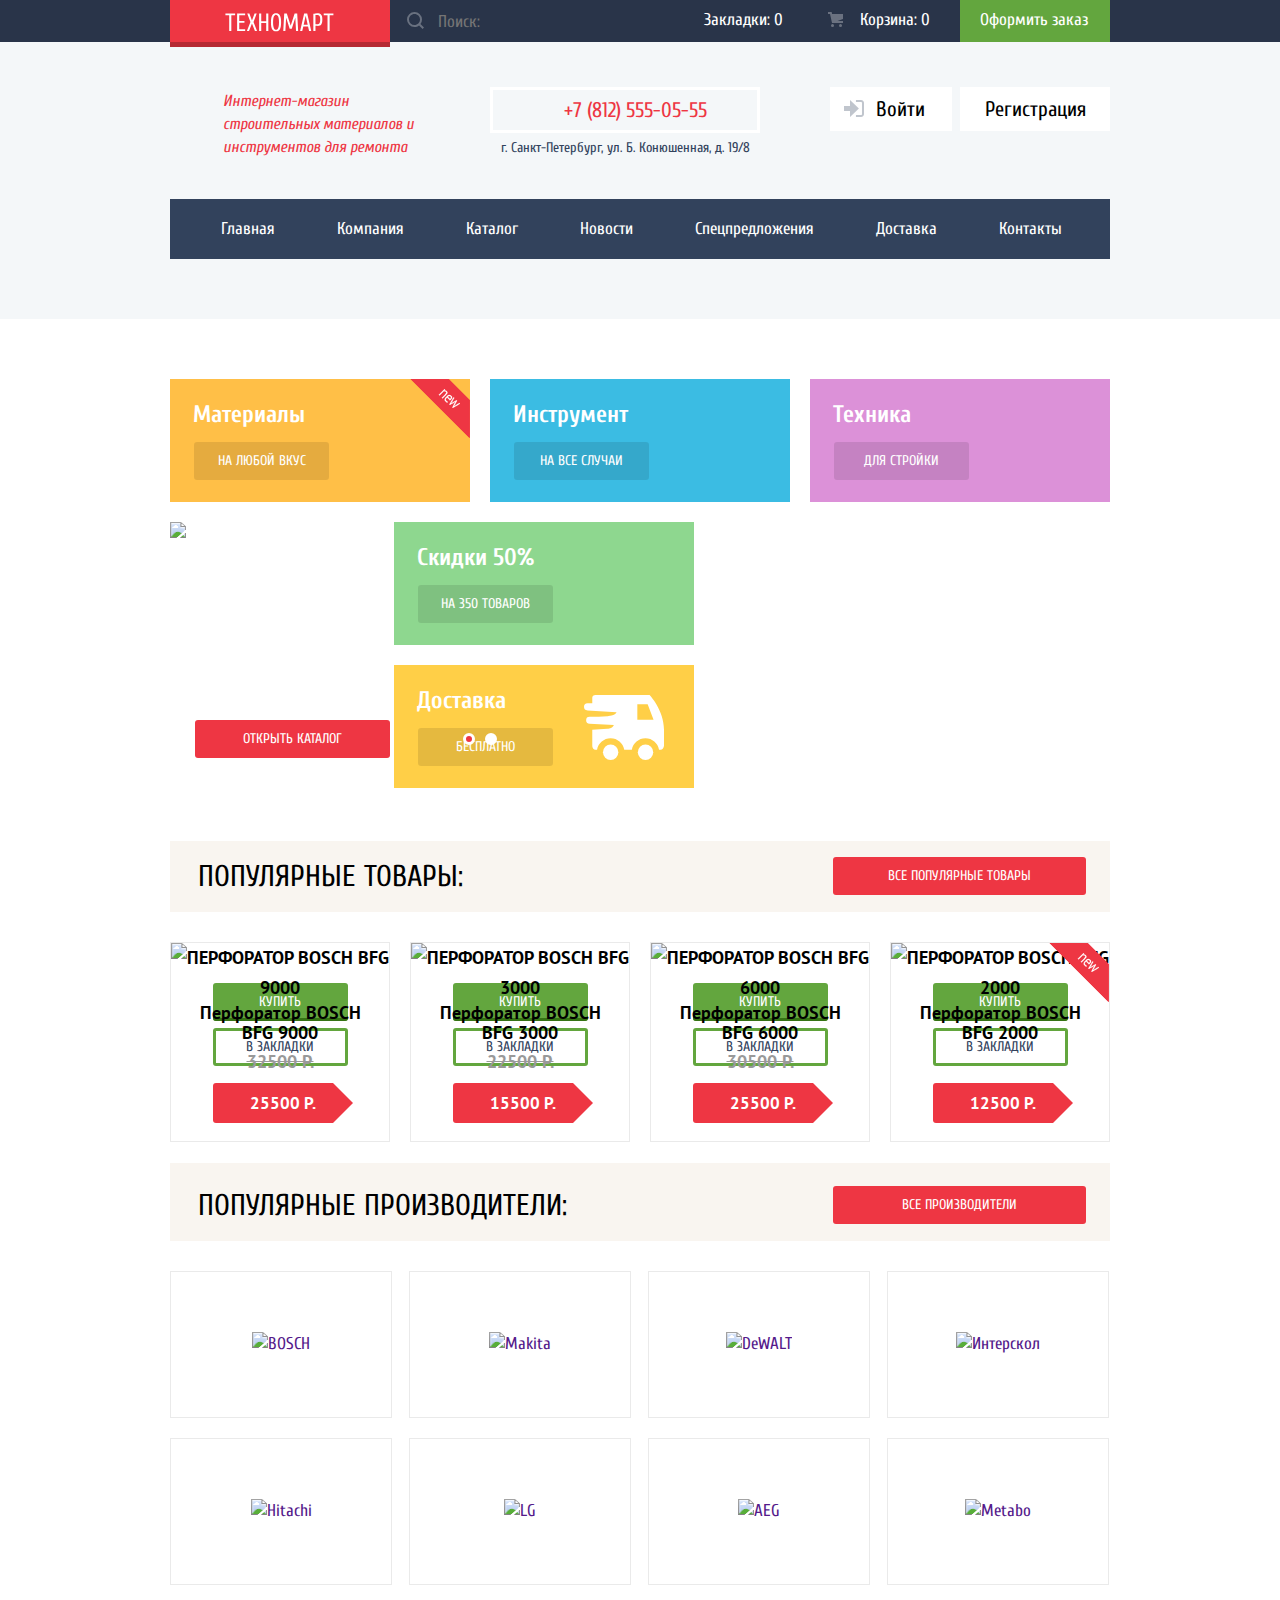
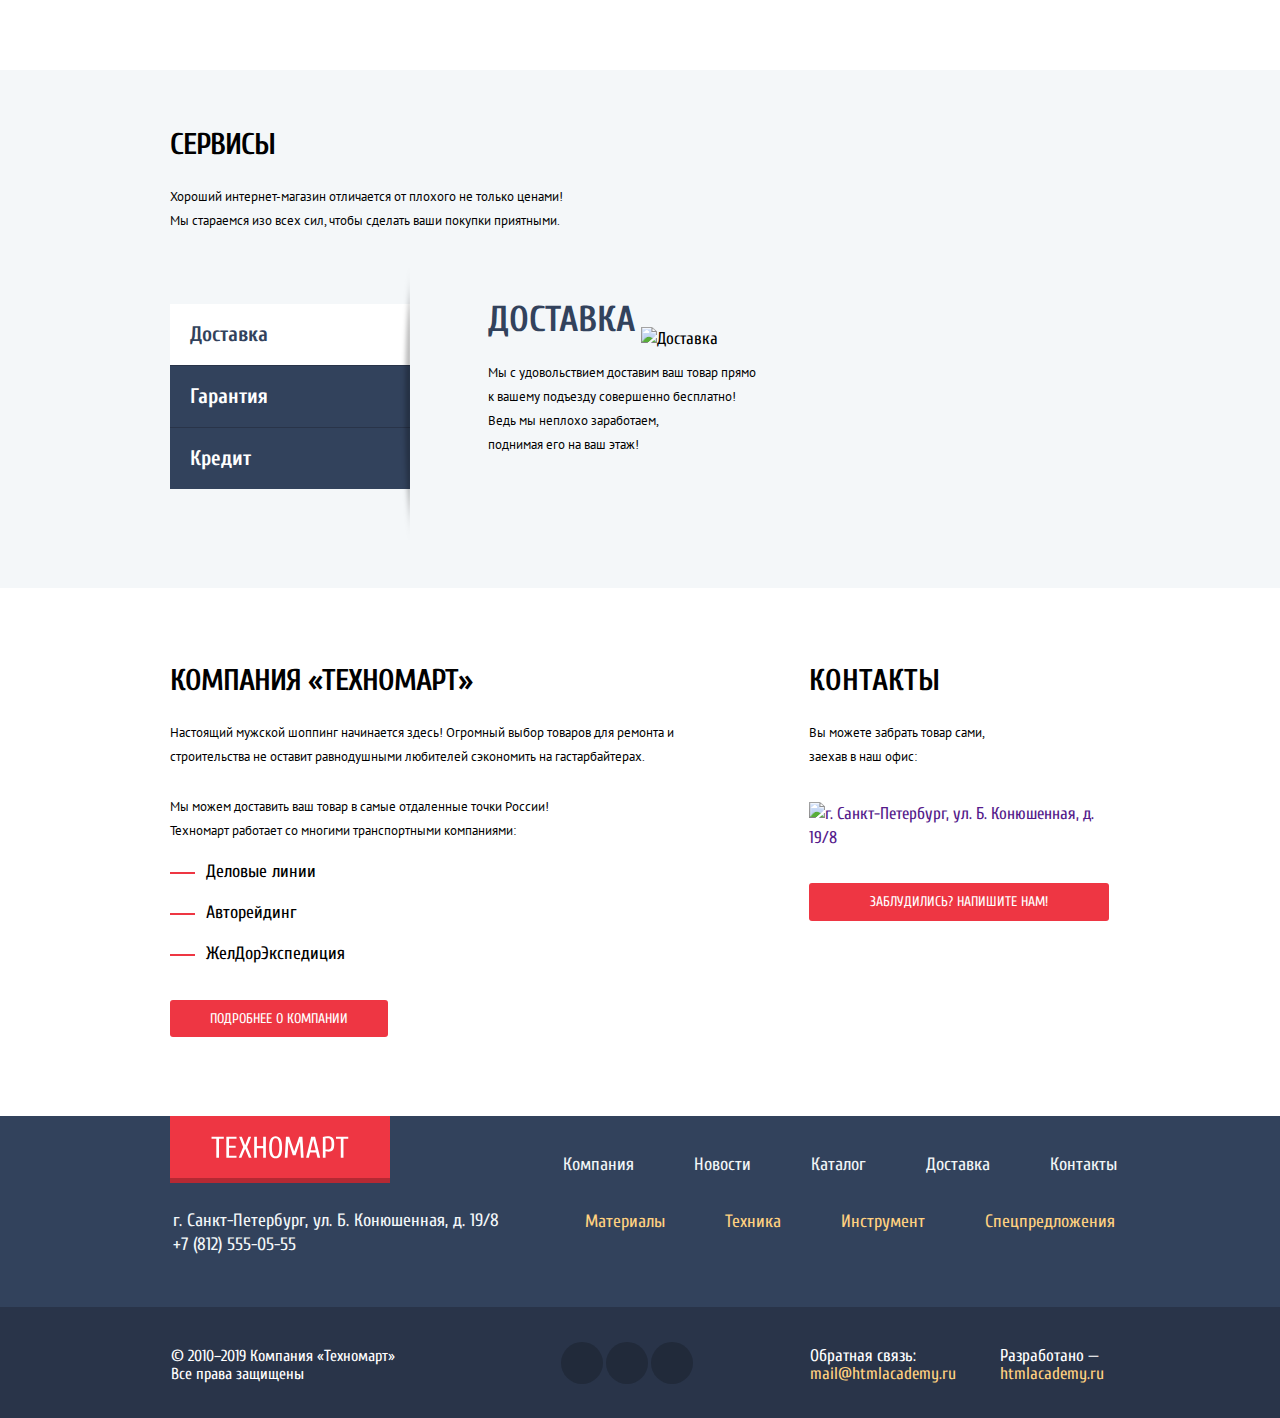
==== commit bf6211b7: "Правки после проверки" ====
--- a/index.html
+++ b/index.html
@@ -8,7 +8,7 @@
     href="https://fonts.googleapis.com/css?family=Cuprum:400,700,400italic%7CPT+Sans:400,700&amp;subset=cyrillic-ext,latin"
     rel="stylesheet">
   <link href="css/normalize.css" rel="stylesheet">
-  <link href="css/style.css" rel="stylesheet">
+  <link href="css/style.min.css" rel="stylesheet">
 </head>
 
 <body>
@@ -16,7 +16,7 @@
     <div class="header-top">
       <div class="header-container center">
         <a class="header-logo logo">
-          <img src="./img/logo/logo-technomart.svg" width="109" height="19" alt="">
+          <img src="./img/logo/logo-technomart.svg" width="109" height="19" alt="Логотип Техномарт">
         </a>
         <form class="search-form" action="https://echo.htmlacademy.ru" method="get">
           <input type="search" name="search" id="search" class="search" placeholder="Поиск:">
@@ -64,19 +64,17 @@
       <div class="promo-block-top">
         <div class="promo-block materials-block new">
           <h3 class="materials-block-title">Материалы</h3>
-          <img src="./img/icons/promo/icon-tin.svg" width="45" height="65" alt="материалы">
           <a class="promo-button" href="">На любой вкус</a>
         </div>
         <div class="promo-block instruments-block">
           <h3 class="instruments-block-title">Инструмент</h3>
-          <img src="./img/icons/promo/icon-drill.svg" width="75" height="60" alt="инструменты">
           <a class="promo-button" href="">На все случаи</a>
         </div>
         <div class="promo-block machinery-block">
           <h3 class="machinery-block-title">Техника</h3>
-          <img src="./img/icons/promo/icon-tractor.svg" width="80" height="60" alt="техника">
           <a class="promo-button" href="">Для стройки</a>
         </div>
+        
       </div>
       <!-- Слайдер -->
       <div class="slider-container">
@@ -92,7 +90,7 @@
           <div class="slider-slides">
             <div class="slide" id="slider-slides-1">
               <div class="slider-slides-content">
-                <img src="./img/slider/slider-image-1.jpg" height="266" width="620" alt="">
+                <img src="./img/slider/slider-image-1.jpg" height="266" width="620" alt="Дрели - соседям на радость!">
                 <h3 class="slider-title uppercase">Дрели</h3>
                 <p class="slider-content">Соседям на радость!</p>
                 <a class="slider-button button" href="catalog.html">Открыть каталог</a>
@@ -100,7 +98,7 @@
             </div>
             <div class="slide" id="slider-slides-2">
               <div class="slider-slides-content">
-                <img src="./img/slider/slider-image-2.jpg" height="266" width="620" alt="">
+                <img src="./img/slider/slider-image-2.jpg" height="266" width="620" alt="Перфораторы - настоящие мужские игрушки">
                 <h3 class="slider-title uppercase">Перфораторы</h3>
                 <p class="slider-content">Настоящие мужские игрушки</p>
                 <a class="slider-button button" href="catalog.html">Открыть каталог</a>
@@ -112,12 +110,10 @@
         <div class="promo-block-right">
           <div class="promo-block discounts-block">
             <h3 class="discounts-block-title">Скидки 50%</h3>
-            <img src="./img/icons/promo/icon-basket.svg" width="60" height="70" alt="скидки">
             <a class="promo-button" href="">На 350 товаров</a>
           </div>
           <div class="promo-block delivery-block">
             <h3 class="delivery-block-title">Доставка</h3>
-            <img src="./img/icons/promo/icon-bus.svg" width="80" height="65" alt="доставка">
             <a class="promo-button" href="">Бесплатно</a>
           </div>
         </div>
@@ -135,9 +131,7 @@
             <a class="card-button-buy" href="">Купить</a>
             <a class="card-button-add" href="">В закладки</a>
           </div>
-          <div class="card-item">
-            <img src="./img/catalog/perforator-bfg-9000.jpg" width="218" height="170" alt="Перфоратор BOSCH BFG 9000">
-          </div>
+          <img src="./img/catalog/perforator-bfg-9000.jpg" width="218" height="170" alt="Перфоратор BOSCH BFG 9000">
           <a class="card-name" href=""><h3>Перфоратор BOSCH BFG 9000</h3></a>
           <p class="card-old-price">32500 Р.</p>
           <p class="card-new-price">25500 Р.</p>
@@ -147,9 +141,7 @@
             <a class="card-button-buy" href="">Купить</a>
             <a class="card-button-add" href="">В закладки</a>
           </div>
-          <div class="card-item">
-            <img src="./img/catalog/perforator-bfg-3000.jpg" width="218" height="170" alt="Перфоратор BOSCH BFG 3000">
-          </div>
+          <img src="./img/catalog/perforator-bfg-3000.jpg" width="218" height="170" alt="Перфоратор BOSCH BFG 3000">
           <a class="card-name" href=""><h3>Перфоратор BOSCH BFG 3000</h3></a>
           <p class="card-old-price">22500 Р.</p>
           <p class="card-new-price">15500 Р.</p>
@@ -159,9 +151,7 @@
             <a class="card-button-buy" href="">Купить</a>
             <a class="card-button-add" href="">В закладки</a>
           </div>
-          <div class="card-item">
-            <img src="./img/catalog/perforator-bfg-6000.jpg" width="218" height="170" alt="Перфоратор BOSCH BFG 6000">
-          </div>
+          <img src="./img/catalog/perforator-bfg-6000.jpg" width="218" height="170" alt="Перфоратор BOSCH BFG 6000">
           <a class="card-name" href=""><h3>Перфоратор BOSCH BFG 6000</h3></a>
           <p class="card-old-price">30500 Р.</p>
           <p class="card-new-price">25500 Р.</p>
@@ -171,9 +161,7 @@
             <a class="card-button-buy" href="">Купить</a>
             <a class="card-button-add" href="">В закладки</a>
           </div>
-          <div class="card-item">
-            <img src="./img/catalog/perforator-bfg-2000.jpg" width="218" height="170" alt="Перфоратор BOSCH BFG 2000">
-          </div>
+          <img src="./img/catalog/perforator-bfg-2000.jpg" width="218" height="170" alt="Перфоратор BOSCH BFG 2000">
           <a class="card-name" href=""><h3>Перфоратор BOSCH BFG 2000</h3></a>
           <p class="card-old-price"></p>
           <p class="card-new-price">12500 Р.</p>
@@ -291,7 +279,7 @@
         <div class="footer-top-item">
           <div class="footer-logo logo">
             <a href="index.html">
-              <img src="./img/logo/logo-technomart.svg" width="138" height="23" alt="">
+              <img src="./img/logo/logo-technomart.svg" width="138" height="23" alt="Логотип Техномарт">
             </a>
           </div>
           <div class="footer-top-contacts">
@@ -382,7 +370,7 @@
     </div>
   </section>
   
-  <script src="./js/index.js"></script>
+  <script src="./js/index.min.js"></script>
 
 </body>
 
--- a/css/style.min.css
+++ b/css/style.min.css
@@ -0,0 +1 @@
+body{margin:0;padding:0;font-family:"Cuprum",Tahoma,sans-serif;font-size:17px;line-height:24px;color:#fff;background-color:#fff}.visually-hidden,input[type="checkbox"].visually-hidden,input[type="radio"].visually-hidden{position:absolute;width:1px;height:1px;margin:-1px;border:0;padding:0;white-space:nowrap;clip-path:inset(100%);clip:rect(0 0 0 0);overflow:hidden}a{text-decoration:none}.center{margin:0 auto;width:940px}.button{font-family:"Cuprum",Tahoma,sans-serif;padding:10px 0;color:#fff;text-transform:uppercase;text-align:center;font-size:14px;line-height:18px;border-radius:3px}.button-red{background-color:#ee3643}.header{padding-bottom:60px;width:100%;background-color:#f4f7f9}.logo{text-align:center;text-transform:uppercase;background-color:#ee3643;-webkit-box-shadow:0 5px 0 0 #b52933;box-shadow:0 5px 0 0 #b52933}.header-logo{position:relative;width:220px;padding-top:13px}.logo:hover{background-color:#ca2c37}.logo:active{background-color:#ba2732}.header-top{width:100%;background-color:#293449;padding:0;margin:0}.header-container{display:-webkit-box;display:-ms-flexbox;display:flex;justify-content:flex-start;width:940px;margin:0 auto}.search-form{display:-webkit-box;display:-ms-flexbox;display:flex;width:270px}.search{width:100%;height:42px;background-color:#293449;border:none;padding:12px 0 12px 4px;font-size:17px;line-height:18px;font-family:"Cuprum",Tahoma,sans-serif;color:#fff}.search:focus{background-color:#fff}.search-button{order:-1;padding:11px 10px 10px 17px;background-color:transparent;border:none;cursor:pointer}.search-button path{color:rgba(255,255,255,.3);}.search-button:focus{background-color:#fff}.search:hover + .search-button path{color:#fff}.search:focus + .search-button{background-color:#fff}.search:focus + .search-button path{color:#ee3643}.top-menu-bookmarks{width:100px;position:relative;color:#fff;padding:8px 6px 8px 45px}.top-menu-bookmarks::before{content:"";position:absolute;opacity:.3;top:12px;left:18px;width:14px;height:16px;background-image:url(../img/icons/icon-bookmark.svg);background-repeat:no-repeat}.top-menu-bookmarks:hover::before,.top-menu-basket:hover::before{opacity:1}.top-menu-bookmarks:active::before,.top-menu-basket:active::before{opacity:.5}.top-menu-bookmarks:active{color:rgba(255,255,255,.6);background-color:#161d29}.top-menu-bookmarks:hover{background-color:#161d29}.top-menu-basket{width:100px;position:relative;color:#fff;padding:8px 0 8px 50px}.top-menu-basket::before{content:"";position:absolute;opacity:.3;top:12px;left:18px;width:15px;height:15px;background-image:url(../img/icons/icon-basket.svg);background-repeat:no-repeat}.top-menu-basket:active{color:rgba(255,255,255,.6);background-color:#161d29}.top-menu-basket:hover{background-color:#161d29}.active{background-color:#ee3643}.top-menu-order{width:130px;color:#fff;padding:8px 0 8px 20px;background-color:#63a63e}.top-menu-order:hover{background-color:#5fbb2d}.top-menu-order:active{color:rgba(255,255,255,.5);background-color:#518534}.header-bottom{width:100%;font-size:17px;line-height:24px;background-color:#f4f7f9;text-align:center;padding-top:46px}.header-bottom-title{width:196px;margin-top:0;margin-left:53px;padding-top:2px;font-size:16px;font-weight:400;font-style:italic;line-height:23px;text-align:left;color:#ee3643}.header-bottom-contacts{margin-right:auto;margin-left:71px}.header-bottom .tel-number{position:relative;padding:8px 50px 8px 71px;line-height:45px;font-family:"Cuprum","Tahoma",sans-serif;font-size:21px;color:#ee3643;border:3px solid #fff}.header-bottom .tel-number::before{content:"";position:absolute;top:10px;left:12px;width:19px;height:19px;background-image:url(../img/icons/icon-phone.svg);background-repeat:no-repeat}.address{font-family:"Cuprum",Tahoma,sans-serif;font-size:14px;line-height:24px;margin-top:3px;color:#32425c}.profile{color:#000;margin:0;padding:0;text-decoration:none}.profile-sign{margin-top:11px}.profile-sign-in{position:relative;background-color:#fff;font-size:21px;line-height:21px;color:#000;padding:10px 27px 10px 46px;margin-left:14px}.profile-sign-in::before{content:"";position:absolute;top:13px;left:14px;width:20px;height:20px;background-image:url(../img/icons/icon-login.svg);background-repeat:no-repeat;opacity:.3}.profile-sign-in:hover::before{opacity:1}.profile-sign-in:active::before{opacity:.3}.profile-sign-up{background-color:#fff;font-size:21px;line-height:21px;color:#000;margin-left:4px;padding:10px 24px 10px 25px}.profile-sign a:hover,.profile-nav a:hover{color:#ee3643}.profile-sign a:active,.profile-nav a:active{color:rgba(0,0,0,.3)}.profile-user{list-style:none;display:-webkit-box;display:-ms-flexbox;display:flex;justify-content:space-between;align-items:baseline;padding:0;margin:0;font-size:21px;line-height:21px}.profile-user a{text-decoration:none;display:block;color:#000;background-color:#fff;outline:none}.account-link{width:225px;padding:12px 14px 11px 15px}.account-link:active{color:rgba(0,0,0,.3)}.logout-link{padding:12px 10px 11px 15px}.account-link .account-link-icon{position:relative;top:0;left:-8px}.account-link:hover .account-link-icon{opacity:1}.account-link-icon{opacity:.3}.logout-link-icon{opacity:.2}.logout-link-icon:hover{opacity:1}.account-link-icon:active{opacity:.2}.logout-link-icon:active{opacity:.2}.account-link-content{margin:0;padding:0}.profile-nav{position:relative;list-style:none;display:-webkit-box;display:-ms-flexbox;display:flex;padding-left:19px;margin:0;margin-top:4px;font-size:16px}.profile-nav-orders{margin-right:32px}.my-orders,.my-account{color:#32425c;padding:0;margin-bottom:1px;text-decoration:underline}.profile-nav .profile-nav-account::before{position:absolute;content:"";top:9px;left:107px;width:5px;height:5px;background-color:#32425c;border-radius:50px}.nav{background-color:#32425c}.nav-list{display:-webkit-box;display:-ms-flexbox;display:flex;flex-wrap:wrap;justify-content:flex-start;align-items:flex-start;padding:0;padding-left:20px;margin-bottom:0;margin-top:25px;list-style:none}.nav-link-item{display:block;color:#fff;padding:18px 31px}.nav-link-item:hover{background-color:#212a3a}.nav-link-item:active{background-color:#161d29;color:rgba(255,255,255,.6)}.new::before{content:"";position:absolute;z-index:5;top:0;right:0;width:60px;height:60px;background-image:url(../img/icons/new-flag.png);background-repeat:no-repeat}.promo-block-top{margin-top:60px;margin-bottom:20px;display:-webkit-box;display:-ms-flexbox;display:flex;flex-wrap:wrap;align-items:flex-start;justify-content:flex-start}.promo-block-top .promo-block:nth-child(n+4){margin-right:20px;margin-top:20px}.promo-block-top .promo-block:nth-child(3n){margin-right:0}.slider-container{display:-webkit-box;display:-ms-flexbox;display:flex;justify-content:start;margin-bottom:53px}.slider{position:relative}.slider input[type="radio"]{display:none}.slider-controls{position:absolute;z-index:60;bottom:45px;left:283px;width:60px;height:10px;text-align:center}.slider-controls label{display:inline-block;width:6px;height:6px;margin-right:6px;vertical-align:top;background-color:#fff;border:3px solid #fff;border-radius:50%;cursor:pointer}.slide{display:none}#btn-1:checked~.slider-slides #slider-slides-1,#btn-2:checked~.slider-slides #slider-slides-2{display:block}#btn-1:checked~.slider-controls label[for="btn-1"],#btn-2:checked~.slider-controls label[for="btn-2"]{background-color:#ee3643;border:3px solid #fff}.slider-slides-1{width:575px;height:217px;padding:27px 20px 23px 26px}.slider-slides-2{width:575px;height:217px;padding:27px 20px 23px 26px}.slider-title{position:absolute;top:23px;left:25px;margin:0;font-family:"Cuprum","Tahoma",sans-serif;font-size:36px;font-weight:700;line-height:36px;color:#fff;text-transform:uppercase}.slider-content{position:absolute;top:52px;left:25px;margin:0;margin-top:8px;font-family:"Cuprum","Tahoma",sans-serif;font-size:18px;font-style:normal;line-height:24px;color:#fff}.slider .arrow-left::after{content:"";position:absolute;z-index:20;left:25px;top:113px;display:block;width:22px;height:40px;background-image:url(../img/icons/icon-arrow-left.svg);cursor:pointer}.slider .arrow-right::before{content:"";position:absolute;display:block;width:22px;height:40px;z-index:20;right:20px;top:113px;background-image:url(../img/icons/icon-arrow-right.svg);cursor:pointer}.slider-button{position:absolute;left:25px;bottom:30px;width:195px;padding:10px 0;background-color:#ee3643}.slider-button:hover{background-color:#ca2c37}.slider-button:active{background-color:#ba2732}.promo-block-right{margin-left:20px;display:-webkit-box;display:-ms-flexbox;display:flex;flex-direction:column}.promo-block{position:relative;display:-webkit-box;display:-ms-flexbox;display:flex;flex-direction:column;height:123px;width:300px;font-size:24px;line-height:30px;color:#fff;overflow:hidden}.promo-block a:hover,.promo-block a:focus{background-color:#000;opacity:.2;color:#fff}.promo-block a:active{background-color:#000;opacity:.3;color:#fff}.promo-block>h3{display:block;margin:21px 0 0 23px;font-size:24px}.promo-block>img{position:absolute;left:77%;top:50%;-webkit-transform:translate(-50%,-50%);-ms-transform:translate(-50%,-50%);transform:translate(-50%,-50%)}.promo-button{display:inline-block;width:135px;padding:10px 0;margin:12px 0 0 24px;text-decoration:none;text-align:center;border-radius:3px;background-color:rgba(0,0,0,.1);color:#fff;font-size:14px;line-height:18px;text-transform:uppercase;font-weight:400}.materials-block{position:relative;background-color:#ffbf47;margin-right:20px}.materials-block::after{content:"";position:absolute;top:30px;right:42px;width:45px;height:68px;background-image:url(../img/icons/promo/icon-tin.svg);background-repeat:no-repeat;background-size:45px}.instruments-block{position:relative;background-color:#3bbce3;margin-right:20px}.instruments-block::after{content:"";position:absolute;top:33px;right:28px;width:75px;height:60px;background-image:url(../img/icons/promo/icon-drill.svg);background-repeat:no-repeat;background-size:75px}.machinery-block{position:relative;background-color:#dc91d8;margin-right:20px}.machinery-block::after{content:"";position:absolute;top:30px;right:30px;width:80px;height:65px;background-image:url(../img/icons/promo/icon-tractor.svg);background-repeat:no-repeat;background-size:80px}.discounts-block{position:relative;background-color:#8ed78f;margin-bottom:20px}.discounts-block::after{content:"";position:absolute;top:25px;right:44px;width:60px;height:80px;background-image:url(../img/icons/promo/icon-basket.svg);background-repeat:no-repeat;background-size:60px}.delivery-block{position:relative;background-color:#ffcf47;margin-right:20px}.delivery-block::after{content:"";position:absolute;top:30px;right:30px;width:80px;height:65px;background-image:url(../img/icons/promo/icon-bus.svg);background-repeat:no-repeat;background-size:80px}.button-red:hover{position:relative;color:#fff;background-color:#ca2c37}.button-red:active{position:relative;color:#fff;background-color:#ba2732}.popular-products{margin-top:53px;font-size:30px;line-height:30px;text-transform:uppercase}.popular-products-title{font-size:30px;font-weight:400;line-height:21px;text-align:left;text-transform:uppercase;color:#000;margin-left:28px}.popular-products-header{padding-right:24px;display:-webkit-box;display:-ms-flexbox;display:flex;align-items:center;background-color:#f9f5f0}.popular-products-button{width:253px;font-size:14px;line-height:18px;margin-left:auto}.popular-list{display:-webkit-box;display:-ms-flexbox;display:flex;flex-wrap:wrap;list-style:none;padding:0;margin-bottom:0}.card{position:relative;width:218px;border:solid 1px #eaeaea;font-family:"PT Sans",Arial,sans-serif;font-size:18px;font-weight:700;color:#000;margin-right:20px;text-align:center}.card:hover{-webkit-box-shadow:0 10px 25px 0 rgba(41,52,73,.5);box-shadow:0 10px 25px 0 rgba(41,52,73,.5)}.card-name h3{padding:0 15px 0 15px;margin:0 0 10px 0;color:#000;font-size:18px;line-height:20px;text-transform:none}.card:nth-child(4n){margin-right:0}.card:nth-child(n+5){margin-top:20px}.card-old-price{height:30px;margin:0;color:#999;line-height:18px;text-decoration:line-through}.card-new-price{position:relative;width:80px;margin:0 0 0 42px;margin-bottom:18px;padding:8px 30px;color:white;font-size:17px;line-height:24px;background-color:#ee3643;border-radius:3px}.card-new-price::after{content:"";position:absolute;top:0;right:-20px;width:0;height:0;border:20px solid white;border-left-color:#ee3643}.card-buttons{position:absolute;top:0;left:0;width:218px;height:88px;padding:40px 0;background-color:rgba(255,255,255,.9);z-index:10}.card-button-buy,.card-button-add{display:block;width:129px;margin:0 auto;margin-bottom:7px;padding:7px 0;background-color:#63a63e;border-radius:3px;color:white;font-size:14px;font-weight:400;font-family:"Cuprum","Tahoma",sans-serif;line-height:18px;text-decoration:none;text-transform:uppercase}.card-button-buy{padding:10px 3px;-webkit-box-shadow:inset 0 -3px 0 0 #367315;box-shadow:inset 0 -3px 0 0 #367315}.card-button-add{color:#32425c;background-color:#fff;border:3px solid #63a63e}.card-buttons{position:absolute;top:0;left:0;z-index:-1}.card:hover .card-buttons{position:absolute;top:0;left:0;z-index:1}.card-button-buy:hover,.card-button-buy:focus{-webkit-box-shadow:none;box-shadow:none;background-color:#5fbb2d}.card-button-buy:active{-webkit-box-shadow:none;box-shadow:none;background-color:#518534}.card-button-add:hover,.card-button-add:focus{color:#32425c;border:3px solid #32425c}.card-button-add:active{color:#32425c;opacity:.3;border:3px solid #32425c;opacity:.3}.brands{margin-top:21px}.brands-header{display:-webkit-box;display:-ms-flexbox;display:flex;align-items:center;background-color:#f9f5f0;margin-bottom:30px;padding-top:7px;padding-right:24px}.brands-title{font-size:30px;font-weight:400;line-height:21px;text-align:left;text-transform:uppercase;color:#000;padding-left:28px}.brands-button{width:253px;margin-left:auto}.brands-list{list-style:none;display:-webkit-box;display:-ms-flexbox;display:flex;flex-wrap:wrap;margin:0;padding:0;text-align:center}.brands-list-item{display:-webkit-box;display:-ms-flexbox;display:flex;align-items:center;justify-content:center;margin-left:17px;vertical-align:middle;width:220px;height:145px;border:solid 1px #eaeaea}.brands-list-item:nth-child(1),.brands-list-item:nth-child(5n){margin-left:0}.brands-list-item:nth-child(-n+4){margin-bottom:20px}.brands-list-item:hover{box-shadow:0 10px 25px 0 rgba(41,52,73,.5)}.brands-list-item:active{-webkit-box-shadow:0 4px 10px 0 rgba(41,52,73,.5);box-shadow:0 4px 10px 0 rgba(41,52,73,.5);opacity:.3}.services-container{padding-top:36px;margin-top:85px;width:100%;background-color:#f4f7f9;color:#000}.services-content{width:400px;font-size:13px;line-height:24px;font-family:"PT Sans",Arial,sans-serif;color:#000}.services-title{letter-spacing:-1px;text-transform:uppercase;font-family:"Cuprum",Tahoma,sans-serif;font-size:30px;line-height:30px}.services-slider{display:-webkit-box;display:-ms-flexbox;display:flex;position:relative}.services-navigation{display:-webkit-box;display:-ms-flexbox;display:flex;flex-direction:column;margin-top:75px}.services-navigation input[type=radio]{display:none}.services-toggles{position:relative;margin-top:58px;margin-bottom:99px}.services-toggles::after{content:"";position:absolute;top:-40px;right:0;width:10px;height:279px;background-image:url(../img/icons/shadow.png)}.services-toggles label{display:-webkit-box;display:-ms-flexbox;display:flex;flex-direction:column;padding:18px 0 19px 20px;width:220px;background-color:#32425c;color:#fff;font-size:21px;font-weight:700;cursor:pointer}.services-toggles label[for=button-2]{border-top:1px solid #293449;border-bottom:1px solid #293449}.services-toggles label:hover{background-color:#293449;color:#fff}.services-toggles .services-button-active{background-color:#fff;color:#32425c}.services-info-item{display:none}.services-info-active{display:block}.services-info{margin:56px 0 0 78px;padding:0}.services-info-title{margin:0;text-transform:uppercase;font-family:"Cuprum",Tahoma,sans-serif;font-size:36px;line-height:36px;text-align:left;color:#32425c}.delivery{position:relative}.services-delivery-content{margin:23px 0 0 0;width:275px;font-family:"PT Sans",Arial,sans-serif;font-size:13px;color:#000}.delivery img{position:absolute;top:25px;left:153px}.services-guarantee-content{width:379px;font-family:"PT Sans",Arial,sans-serif;font-size:13px;color:#000}.services-credit-content{width:279px;font-family:"PT Sans",Arial,sans-serif;font-size:13px;color:#000}.credit-button{font-weight:400;width:195px}.credit-button a{color:#fff}.company-info{display:-webkit-box;display:-ms-flexbox;display:flex;justify-content:start;padding-top:53px;padding-bottom:86px}.about-company{width:519px}.about-company-title{letter-spacing:-1px;text-transform:uppercase;font-family:"Cuprum",Tahoma,sans-serif;color:#000;font-size:30px;line-height:30px}.about-company-content{width:519px;font-family:"PT Sans",Arial,sans-serif;font-size:13px;line-height:24px;text-align:left;color:#000}.about-company p:nth-child(3){width:386px;margin-top:26px;font-family:"PT Sans",Arial,sans-serif;font-size:13px;line-height:24px;text-align:left;color:#000}.about-company-list{position:relative;width:386px;padding-left:36px;margin-bottom:40px;list-style:none;color:#000}.about-company-item::before{content:"";position:absolute;left:-36px;top:2px;width:25px;height:2px;background-color:#ee3643;-webkit-transform:translateY(10px);-ms-transform:translateY(10px);transform:translateY(10px)}.about-company-item{position:relative;margin-bottom:17px;font-size:18px}.about-company-button{width:220px;padding-right:40px;padding-left:40px}.about-company-button:hover{background-color:#ca2c37}.about-company-button:active{background-color:#ba2732}.contacts{width:300px;margin-left:120px}.contacts-title{text-transform:uppercase;font-family:"Cuprum",Tahoma,sans-serif;color:#000;font-size:30px;line-height:30px}.contacts-content{margin-bottom:33px;width:179px;font-family:"PT Sans",Arial,sans-serif;font-size:13px;line-height:24px;text-align:left;color:#000}.contacts-button{width:300px;margin-top:33px}.contacts-button a{color:#fff}.contacts-button:hover{background-color:#ca2c37}.contacts-button:active{background-color:#ba2732}.contacts-form-button{font-family:"Cuprum",Tahoma,sans-serif;font-size:17px;line-height:24px;color:#fff}.footer-logo{width:220px;padding:20px 0 12px}.footer-top{width:100%;background-color:#32425c}.footer-top-container{display:-webkit-box;display:-ms-flexbox;display:flex;flex-wrap:nowrap;justify-content:flex-start;align-items:flex-start}.footer-top-contacts{padding-left:3px;margin-top:31px;margin-bottom:50px;display:-webkit-box;display:-ms-flexbox;display:flex;flex-wrap:wrap;justify-content:flex-start;align-items:flex-start;flex-direction:column}.footer-top-address{padding:0;margin:0;width:342px;font-size:18px;line-height:24px;color:#f3f7f9}.footer-top-tel{padding:0;font-size:18px;line-height:24px;color:#f3f7f9}.footer-nav-container{width:613px;display:-webkit-box;display:-ms-flexbox;display:flex;flex-wrap:wrap}.footer-nav{display:-webkit-box;display:-ms-flexbox;display:flex;justify-content:flex-end;align-items:flex-start;margin-top:37px;margin-left:8px}.footer-nav-link{margin-right:60px}.footer-nav-link:nth-child(5n){margin-right:0}.footer-catalog{margin-top:16px;margin-left:10px;display:-webkit-box;display:-ms-flexbox;display:flex;justify-content:flex-end;align-items:flex-start}.footer-catalog-link{margin-right:60px}.footer-catalog-link:nth-child(5n){margin-right:0}.footer-catalog-link:first-child{margin-left:20px}.footer-catalog-link:last-child{margin-right:0}footer li{list-style:none}.footer-nav-item{font-size:18px;line-height:24px;color:#f1f5f7}.footer-catalog-item{font-size:18px;line-height:24px;color:#ffd180}.footer-nav-link:hover,.footer-catalog-link:hover,.footer-feedback-link:hover,.footer-developer-link:hover{text-decoration:underline}.footer-nav-item:active{color:rgba(241,245,247,.5)}.footer-catalog-item:active{color:rgba(255,209,128,.5)}.footer-bottom-contacts{width:100%;background-color:#293449}.footer-bottom-container{display:-webkit-box;display:-ms-flexbox;display:flex;justify-content:start}.footer-bottom-content{line-height:18px;padding-left:1px;margin-top:40px;margin-bottom:35px;width:230px;font-size:16px;color:#fff}.footer-bottom-social{margin-left:160px}.footer-bottom-social{display:-webkit-box;display:-ms-flexbox;display:flex;flex-wrap:wrap;justify-content:space-between;width:132px;margin-top:35px;margin-left:160px;padding:0;list-style:none}.footer-bottom-feedback{line-height:18px;width:135px;margin-top:40px;margin-bottom:35px;margin-left:117px}.footer-bottom-developer{line-height:18px;width:110px;margin-top:40px;margin-bottom:35px;margin-left:auto}.footer-social-link{position:relative;width:42px;height:42px;border-radius:50%;background-color:#212a3a;cursor:pointer}.footer-social-link:active{background-color:#ee3643}.footer-social-link:hover{background-color:#ee3643}.footer-social-link .social-link_vk::before{background-image:url(../img/icons/social/icon-vk.svg);background-repeat:no-repeat}.footer-social-link .social-link_fb::before{background-image:url(../img/icons/social/icon-fb.svg);background-repeat:no-repeat}.footer-social-link .social-link_inst::before{background-image:url(../img/icons/social/icon-inst.svg);background-repeat:no-repeat}.footer-social-link .social-link_vk:before,.footer-social-link .social-link_fb:before,.footer-social-link .social-link_inst:before{content:"";position:absolute;top:2px;left:-7px;width:27px;height:21px;background-position:50%;background-size:contain;-webkit-transform:translate(50%,50%);-ms-transform:translate(50%,50%);transform:translate(50%,50%)}.footer-feedback-link{color:#ffd180}.footer-feedback-link:active{text-decoration:none;color:#ee3643}.footer-developer-link{color:#ffd180}.footer-developer-link:active{color:#ee3643}.breadcrumbs{display:-webkit-box;display:-ms-flexbox;display:flex;font-family:"PT Sans",Arial,sans-serif;color:#000;font-size:13px;line-height:18px;text-transform:uppercase;margin:20px 0;padding:0}.breadcrumbs-link{position:relative;margin-right:40px;list-style:none;font-family:"PT Sans",Arial,sans-serif;font-size:13px;line-height:18px;text-transform:uppercase}.breadcrumbs-link::before{position:absolute;content:"";top:3px;left:-25px;width:14px;height:20px;background-image:url(../img/icons/icon-right-small.svg);background-repeat:no-repeat}.breadcrumbs .home::before{display:none}.breadcrumbs-link-item{color:#000}.icon-home{position:relative;top:2px;left:-2px}.catalog-title{padding-top:31px;padding-bottom:30px;padding-left:27px;margin-top:21px;margin-bottom:0;background-color:#f2f6f8;color:#32425c;font-size:30px;line-height:30px;letter-spacing:-1px;text-transform:uppercase}.sorting-container{margin-top:19px;display:-webkit-box;display:-ms-flexbox;display:flex}.catalog-sorting-container{display:-webkit-box;display:-ms-flexbox;display:flex}.filters-and-catalog{display:-webkit-box;display:-ms-flexbox;display:flex;margin-top:20px;margin-bottom:59px}.filter-title{width:200px;background-color:#f7f3ec;color:#000;font-family:"PT Sans",Arial,sans-serif;font-weight:400;font-size:13px;line-height:18px;text-transform:uppercase;margin:0;margin-right:22px;padding-top:10px;padding-bottom:10px;padding-left:18px;border-radius:4px}.sorting-header{position:relative;width:700px;background-color:#f7f3ec;border-radius:4px;display:-webkit-box;display:-ms-flexbox;display:flex;align-items:center}.sorting-header-title{padding:10px 20px;margin:0;margin-right:118px;color:#000;font-family:"PT Sans",Arial,sans-serif;font-weight:400;font-size:13px;line-height:18px;text-transform:uppercase}.sorting-header-list{display:-webkit-box;display:-ms-flexbox;display:flex;flex-wrap:wrap;margin:0;padding:0;list-style:none}.sorting-header-price{margin-right:70px}.sorting-header-type{margin-right:64px}.sorting-header-function{margin-right:45px}.sorting-header-item{border-bottom:1px dashed #ee3643;color:#000;opacity:.3;font-family:"PT Sans",Arial,sans-serif;font-size:13px;line-height:18px;text-transform:uppercase}.sorting-header-item:hover{border-bottom:1px solid #ee3643;color:#000;opacity:1}.sorting-header-item:active{border-bottom:none;color:#ee3643;opacity:1}.sorting-item-current{border-bottom:0;color:#ee3643;opacity:1}.sorting-button-up{margin-right:20px;margin-left:4px}.sorting-button-up .sorting-button-up-icon,.sorting-button-down .sorting-button-down-icon{color:#000;opacity:.3}.sorting-button-up:hover .sorting-button-up-icon,.sorting-button-down:hover .sorting-button-down-icon{opacity:1}.sorting-button-up:active .sorting-button-up-icon,.sorting-button-down:active .sorting-button-down-icon{color:#ee3643;opacity:1}.button-active .sorting-button-up-icon{color:#ee3643;opacity:1}.filters{width:220px}.filters li{list-style:none}.price-filter-title{color:#000;font-family:"PT Sans",Arial,sans-serif;font-size:18px;line-height:15px;font-weight:700;text-transform:uppercase}.price-filter{color:#000;border:0;padding:0;margin:0}.price-filter-range{width:180px;height:80px;background-color:#f7f3ec;margin-top:20px;margin-bottom:10px;border-radius:5px;padding-left:20px;padding-right:20px}.price-filter-range-controls{position:relative;height:41px;padding-top:39px;background-color:#f7f3ec;border-radius:5px}.price-filter-scale{height:2px;background-color:#d7dcde}.price-filter-scale-bar{width:152px;height:2px;background-color:#00ca74}.price-filter-range-controls .toggle{position:absolute;top:30px;width:20px;height:22px;border:none;background-image:url(../img/icons/filter-button.svg);background-repeat:no-repeat;cursor:pointer}.price-filter-range-controls .price-toggle-min{border-radius:10px;left:-2px}.price-filter-range-controls .price-toggle-max{border-radius:10px;left:152px}.price-filter-range-controls{font-size:0}.price-filter-controls{width:220px;font-size:16px;text-transform:uppercase}.price-filter-controls input{width:75px;padding:10px 10px;font-family:"Roboto",Arial,sans-serif;font-size:16px;text-align:center;color:#283136;border:none;border-radius:5px;background-color:#f7f3ec}.price-filter-controls .max-price{text-align:right}.price-filter-separator{margin-left:8px;margin-right:8px}.brands-filter{border:0;padding:0;margin:0;margin-top:47px;color:#000;list-style:none;font-family:"PT Sans",Arial,sans-serif;font-size:15px;line-height:20px;text-transform:uppercase}.brands-filter-title{font-size:17px;font-weight:700}.brands-filter-list{padding:0;margin:0;padding-left:35px;margin-top:19px;font-family:"PTSans",Arial,sans-serif;font-size:15px;line-height:20px;letter-spacing:-1px}.brands-filter-list li{margin-bottom:20px}.brands-filter-list label{position:relative}.brands-filter-list label::before{content:"";position:absolute;width:27px;height:27px;top:-2px;left:-35px;background-image:url(../img/icons/checkbox-off.svg);background-repeat:no-repeat;opacity:.8}.battery-filter{border:0;padding:0;margin:0;margin-top:25px;color:#000;list-style:none;font-family:"PT Sans",Arial,sans-serif;font-size:15px;line-height:20px;text-transform:uppercase}.battery-filter-title{font-size:17px;font-weight:700}.battery-filter-list{padding:0;margin:0;padding-left:35px;margin-top:20px;font-family:"PTSans",Arial,sans-serif;font-size:15px;line-height:20px}.battery-filter-list label{position:relative}.battery-filter-list label::before{content:"";position:absolute;width:27px;height:27px;top:-6px;left:-35px;background-image:url(../img/icons/radio-off.svg);background-repeat:no-repeat;opacity:.8}.battery-filter-list li{margin-bottom:20px}.filter-checkbox:checked + .filter-label-checkbox::before{width:27px;height:27px;top:-2px;left:-35px;background-image:url(../img/icons/checkbox-on.svg);background-repeat:no-repeat}.filter-radio:checked + .filter-label-radio::before{width:27px;height:27px;top:-6px;left:-35px;background-image:url(../img/icons/radio-on.svg);background-repeat:no-repeat}.filter-checkbox:focus + .filter-label-checkbox{opacity:.8}.filter-checkbox:hover + .filter-label-checkbox{opacity:.8}.filter-checkbox:disabled + .filter-label-checkbox{opacity:.4}.filter-radio:focus + .filter-label-radio{opacity:.8}.filter-radio:hover + .filter-label-radio{opacity:.8}.filter-radio:disabled + .filter-label-radio{opacity:.4}.filter-button{width:140px;padding:10px 38px;margin-top:55px;border:solid 1px #e5e5e5;background-color:#fff;color:#000;font-family:"PT Sans",Arial,sans-serif;font-size:13px;line-height:18px;text-transform:uppercase}.catalog-cards{width:700px;display:-webkit-box;display:-ms-flexbox;display:flex;flex-wrap:wrap;margin-left:20px}.catalog-card{position:relative;width:218px;border:solid 1px #eaeaea;font-family:"PT Sans",Arial,sans-serif;font-size:18px;font-weight:700;color:#000;margin-right:20px;text-align:center}.catalog-new-price{position:relative;width:80px;margin:0 0 0 42px;margin-bottom:18px;padding:8px 30px;color:white;font-size:17px;line-height:24px;background-color:#ee3643;border-radius:3px}.catalog-new-price::after{content:"";position:absolute;top:0;right:-20px;width:0;height:0;border:20px solid white;border-left-color:#ee3643}.catalog-old-price{height:30px;margin:0;color:#999;line-height:18px;text-decoration:line-through}.catalog-card:hover .card-buttons{position:absolute;top:0;left:0;z-index:1}.catalog-card:nth-child(3n){margin-right:0}.catalog-card:nth-child(n+4){margin-top:23px}.catalog-pagination-list{display:-webkit-box;display:-ms-flexbox;display:flex;flex-wrap:wrap;justify-content:flex-start;padding:0;margin-top:60px;margin-left:18px;list-style:none}.catalog-pagination-item{padding:10px 15px;margin-right:9px;border:solid 1px #e5e5e5;border-radius:4px;color:#000;font-family:"PT Sans",Arial,sans-serif;font-size:13px;line-height:18px;text-transform:uppercase}.catalog-pagination-item:hover{border:solid 1px #bdc6ca}.catalog-pagination-item:active{border:solid 1px #ee3643}.catalog-pagination-current{color:#fff;background-color:#ee3643}.pagination-next{padding-right:30px;padding-left:33px}.about-container{background-color:#f4f7f9}.about{width:940px;margin:0 auto;padding:32px 0 57px 0;color:#000;font-family:"PT Sans",Arial,sans-serif;font-size:13px;line-height:24px}.about-title{font-family:"Cuprum",Tahoma,sans-serif;font-size:30px;line-height:30px;text-transform:uppercase}.about-content{width:910px}.modal{width:620px;-webkit-box-shadow:0 20px 40px 0 rgba(41,52,73,.75);box-shadow:0 20px 40px 0 rgba(41,52,73,.75);background-color:#fff;border-top:7px solid #ee3643}.modal-center{width:460px}.modal-contact-us{box-sizing:border-box;position:fixed;overflow:auto;top:50%;left:50%;margin-left:-300px;margin-top:-240px;border-top:7px solid #ff5256;background-color:#fff;-webkit-box-shadow:0 20px 40px 0 rgba(0,0,0,.75);box-shadow:0 20px 40px 0 rgba(0,0,0,.75)}.modal-contact-us-top{padding:55px 80px 23px 80px}.modal-data-container{display:-webkit-box;display:-ms-flexbox;display:flex;justify-content:space-between}.contact-us-form_item{display:-webkit-box;display:-ms-flexbox;display:flex;flex-direction:column;justify-content:space-between;margin-right:20px;margin-bottom:20px}.contact-us-form:nth-child(3){margin-right:0;width:460px}.contact-us-form_item label{color:#000;margin-bottom:10px;font-size:18px;line-height:18px}.contact-us-form_item input[type="text"],.contact-us-form_item input[type="email"]{height:38px;font-size:13px;line-height:18px}.contact-us-form_item input,.contact-us-form_item textarea{padding-left:16px;font-family:"PTSans",Arial,sans-serif;color:#a9a9a9;border:solid 2px #dee3e4;border-radius:4px}.contact-us-form_item input[type="email"]{width:220px}.modal-contact-us-bottom{padding:37px 80px;background-color:#f4f4f4}.contact-us-form_button{width:100%;border:none;color:#fff;padding:10px 40px}.modal-our-location{box-sizing:border-box;position:fixed;top:50%;left:50%;margin-left:-470px;margin-top:-223px;height:446px}.modal-our-location img{-webkit-box-shadow:0 0 16px 8px rgba(47,42,43,.5);box-shadow:0 0 16px 8px rgba(47,42,43,.5)}.modal-add-to-basket{box-sizing:border-box;position:fixed;z-index:5;top:50%;left:50%;margin-left:-310px;margin-top:-140px}.modal-title{position:relative;display:-webkit-box;display:-ms-flexbox;display:flex;align-items:center;justify-content:start;margin-left:80px;margin-right:80px;padding:48px 0}.modal-title h2{margin:0;margin-left:30px;color:#000;font-size:30px;line-height:30px}.modal-buttons-container{background-color:#f4f4f4}.modal-buttons-list{display:-webkit-box;display:-ms-flexbox;display:flex;justify-content:space-between;align-items:center;list-style:none;margin:0;margin-left:80px;margin-right:80px;padding:0;padding-top:44px;padding-bottom:44px}.modal-buttons-list .button-red{width:220px;color:#fff;background-color:#ee3643}.modal-buttons-list .button-red:hover{color:#fff;background-color:#ca2c37}.modal-buttons-list .button-red:active{color:#fff;background-color:#ba2732}.modal-buttons-list a{width:220px;padding:10px 40px;color:#000;background-color:#fff}.modal-add-to-basket .button-close,.modal-contact-us .button-close,.modal-our-location .button-close{position:absolute;top:0;right:0;padding:0;border:none;background:none}.modal-add-to-basket .button-close::after,.modal-contact-us .button-close::after,.modal-our-location .button-close::after{content:"";position:absolute;top:9px;right:9px;width:21px;height:21px;background:url(../img/icons/icon-close.svg) no-repeat;background-size:contain}